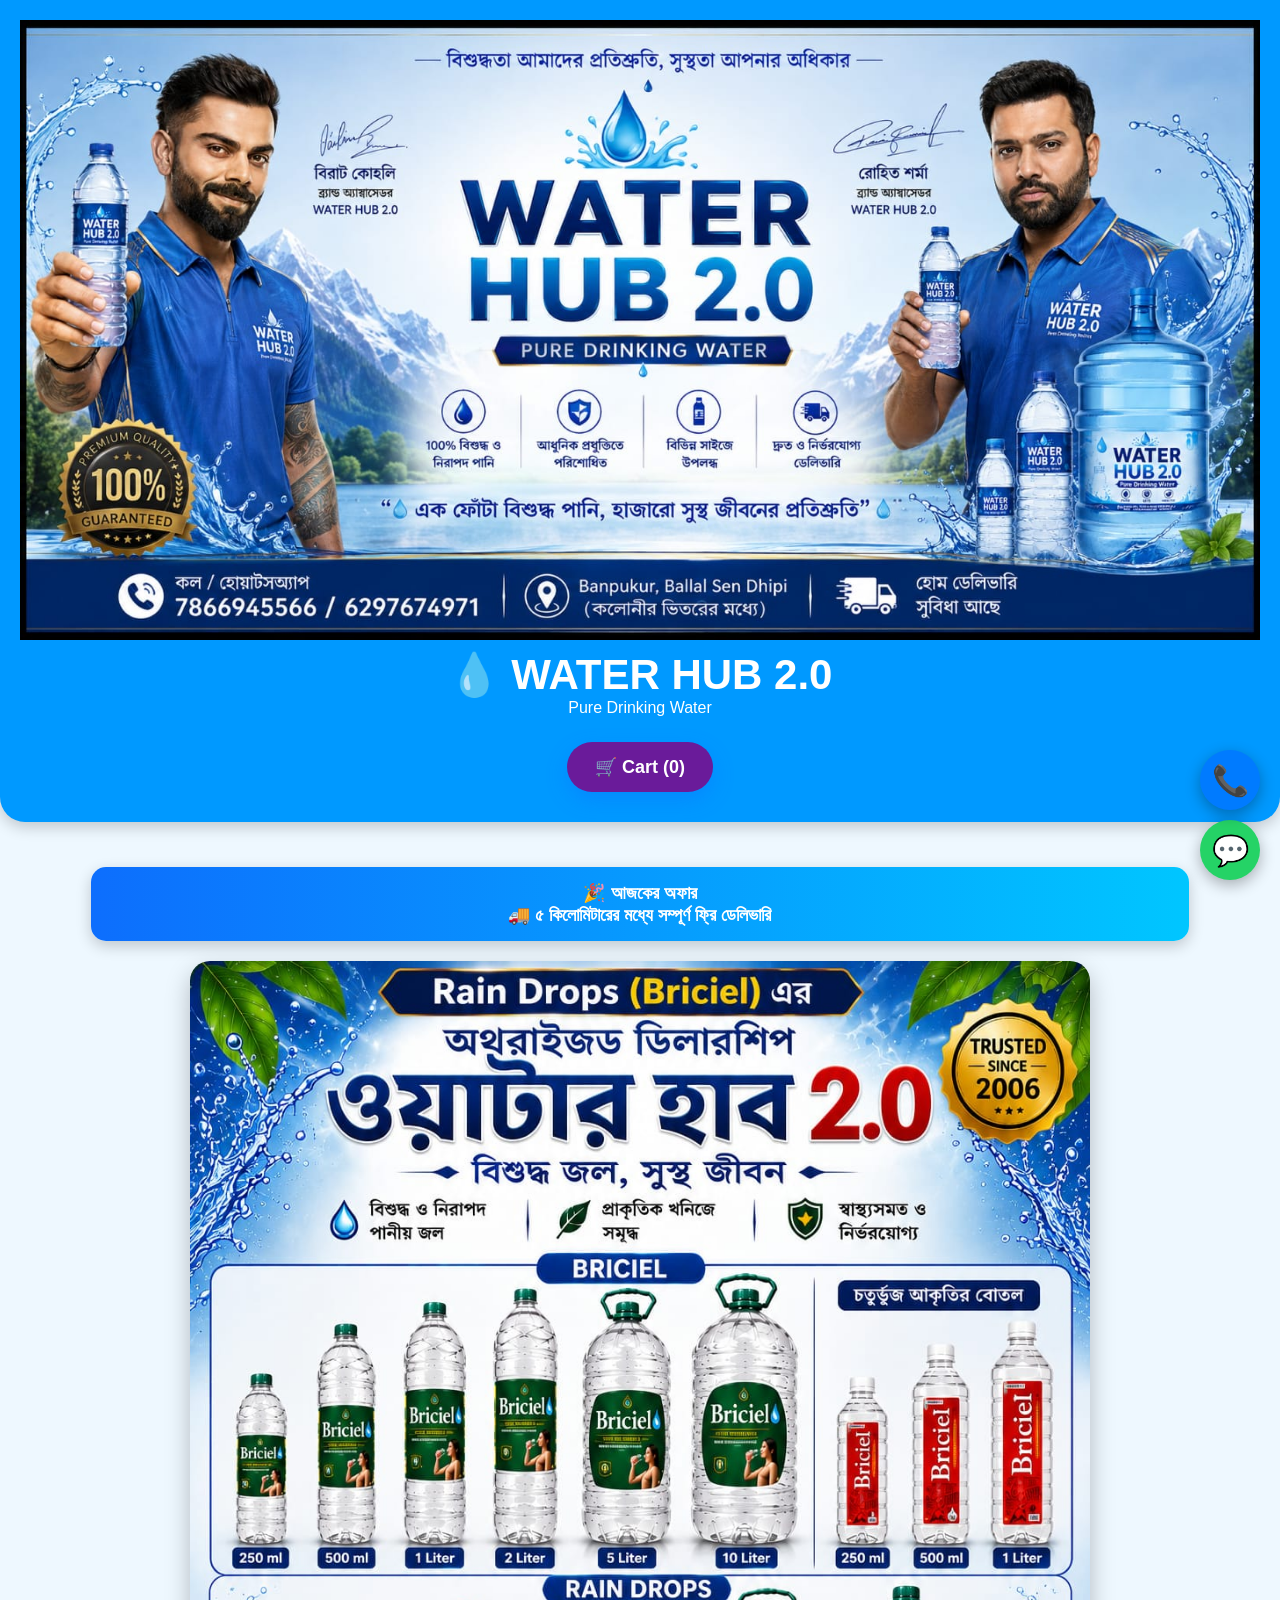
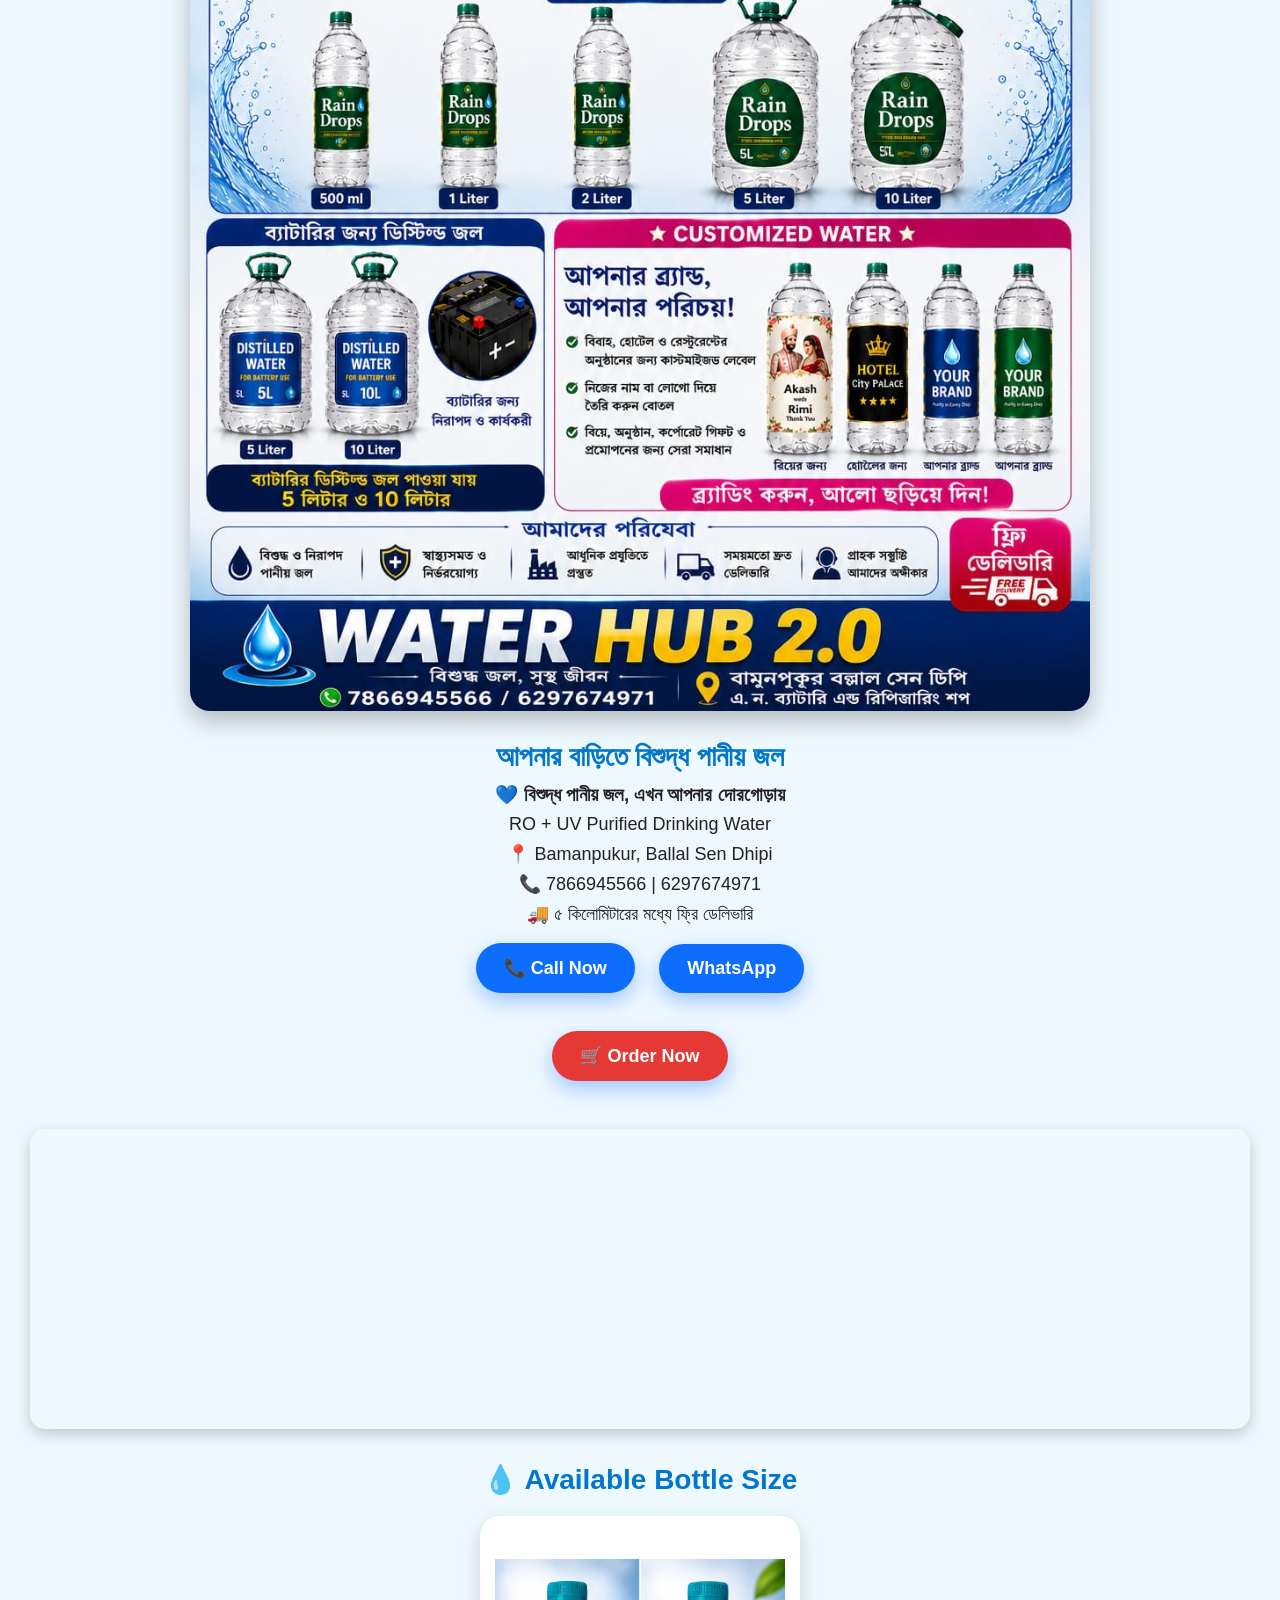
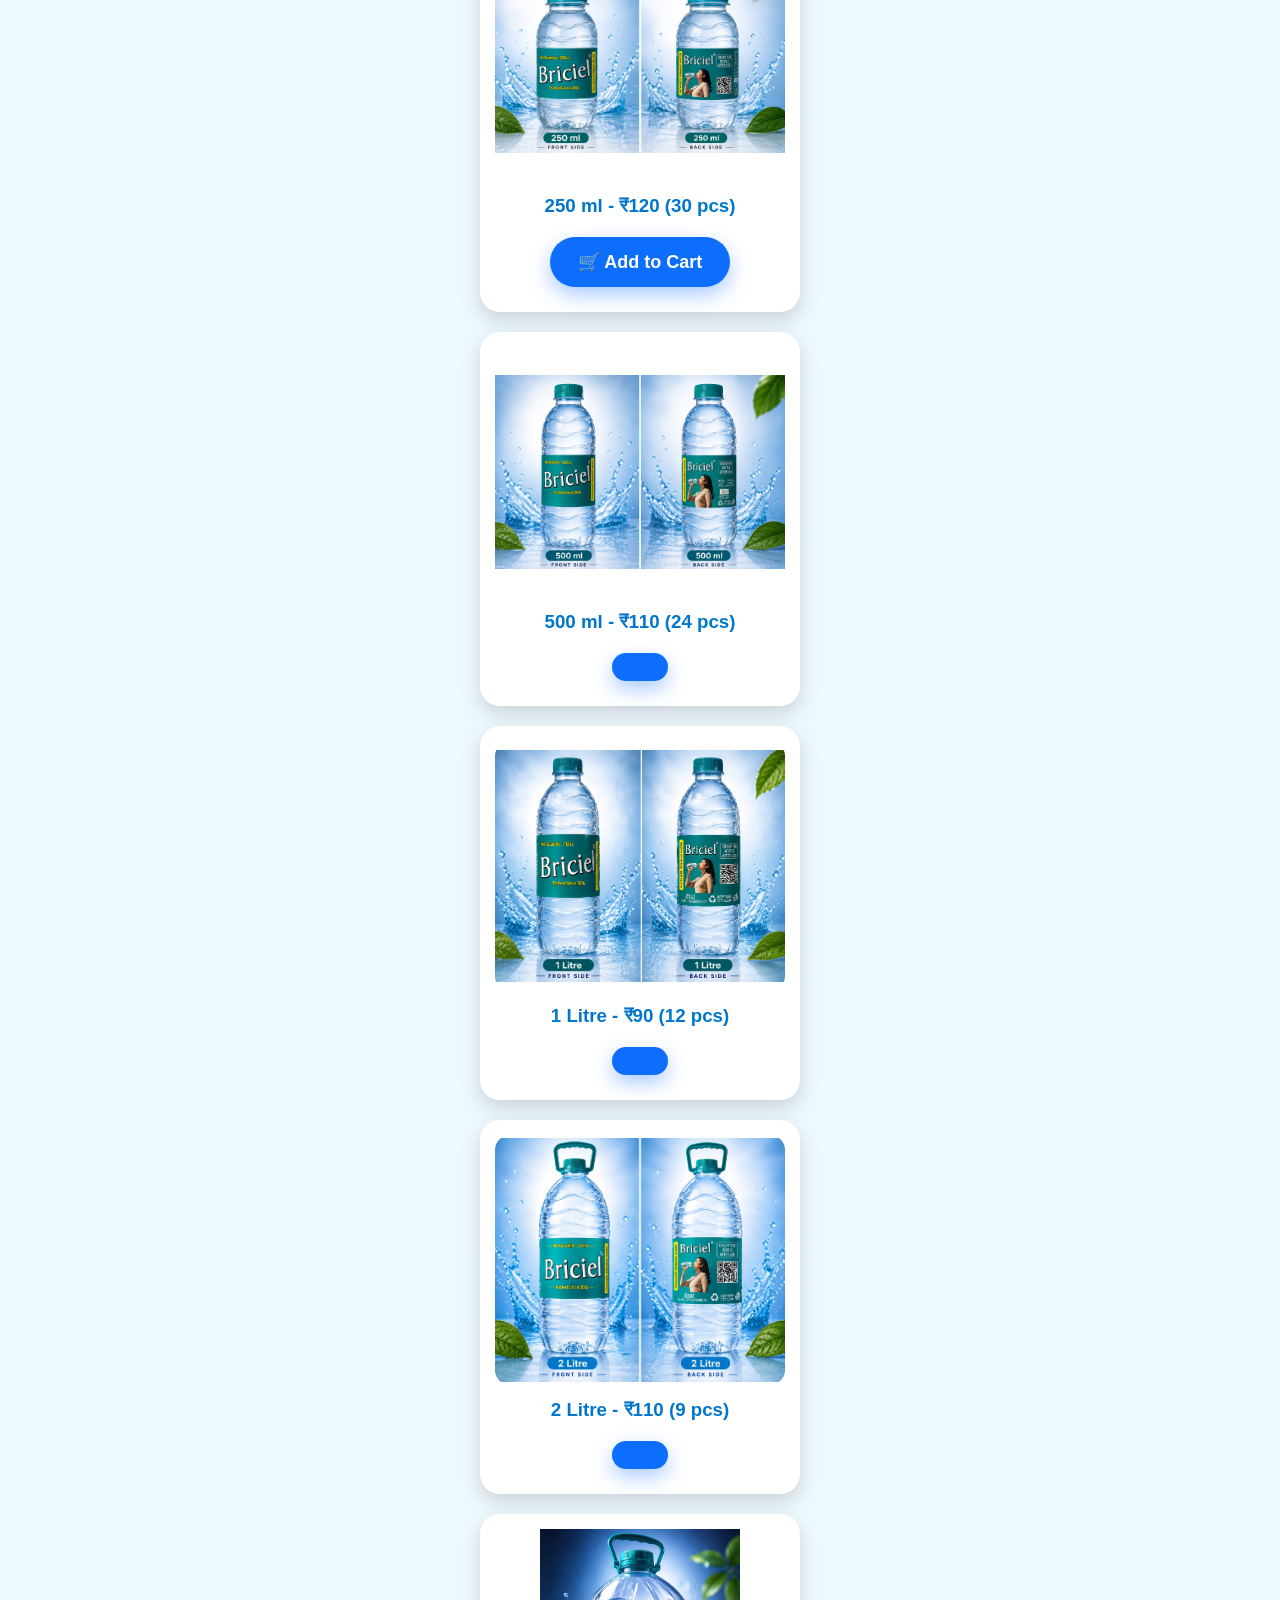
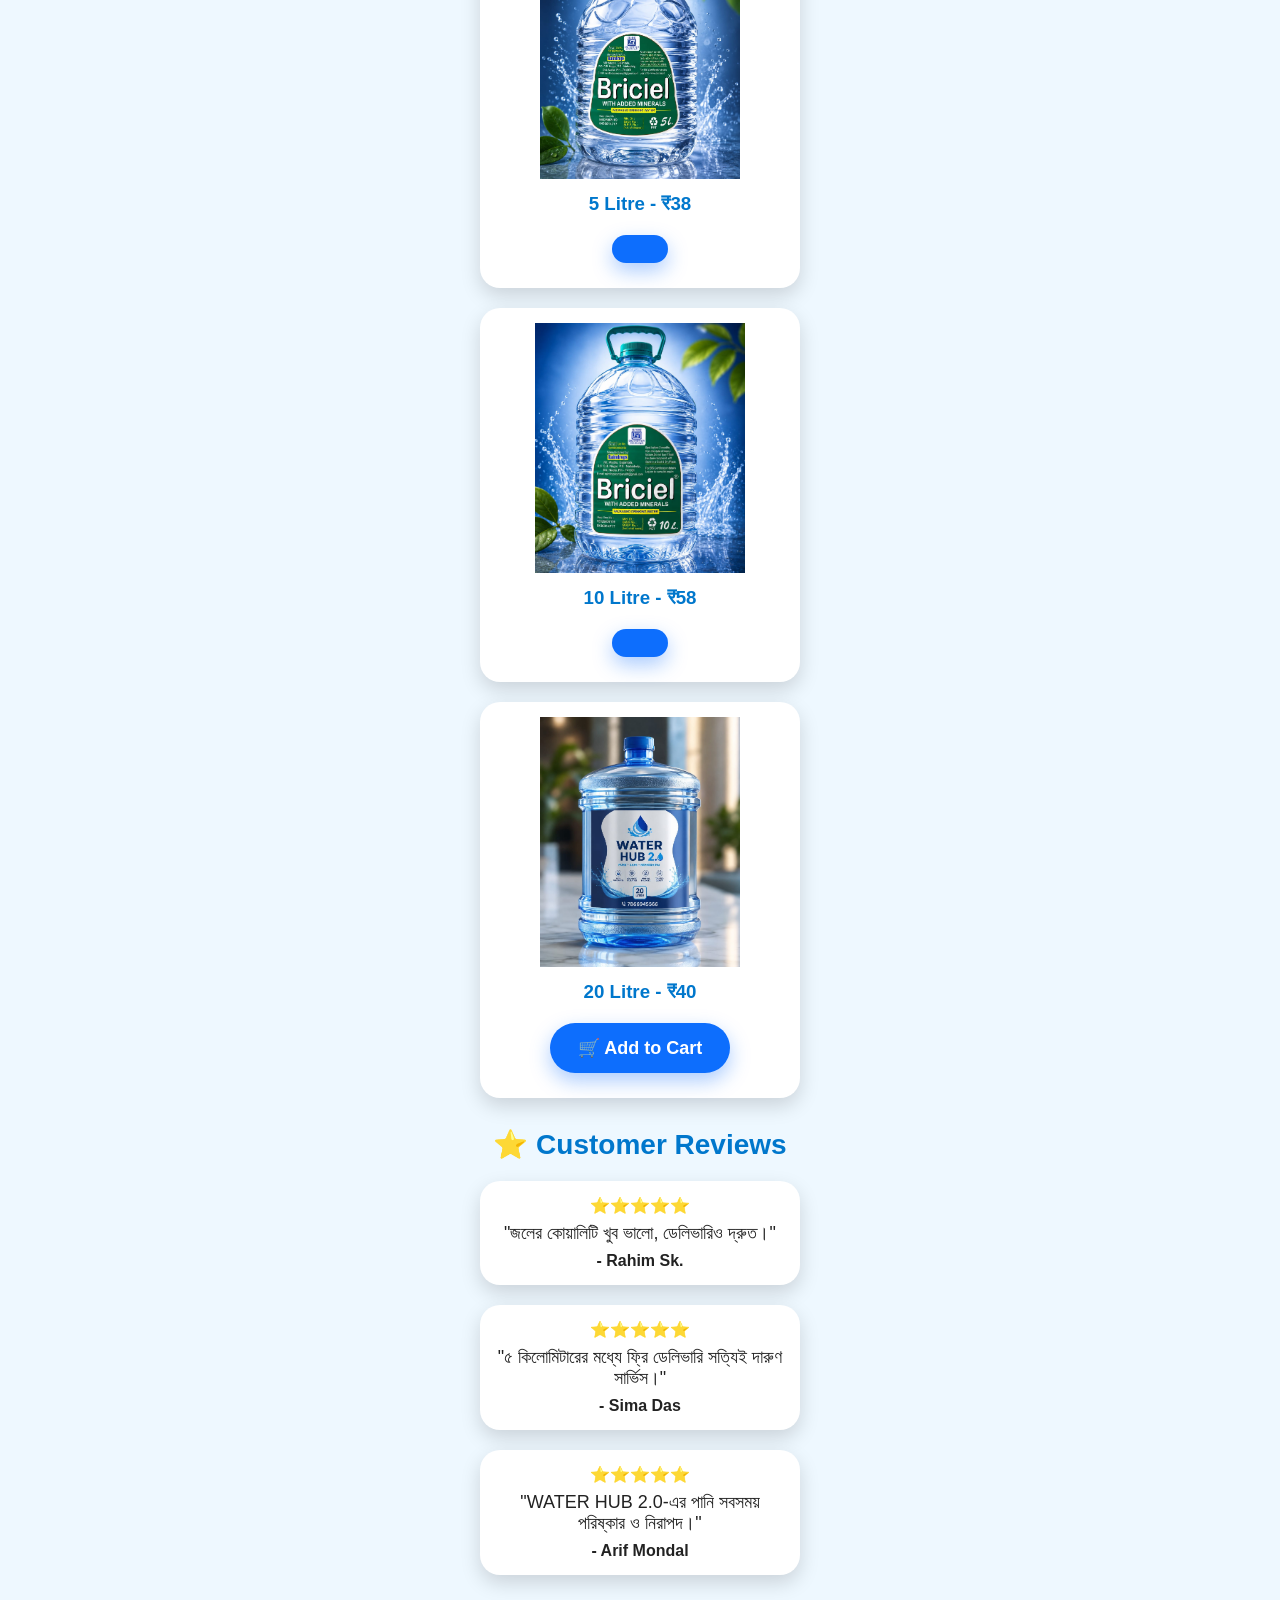
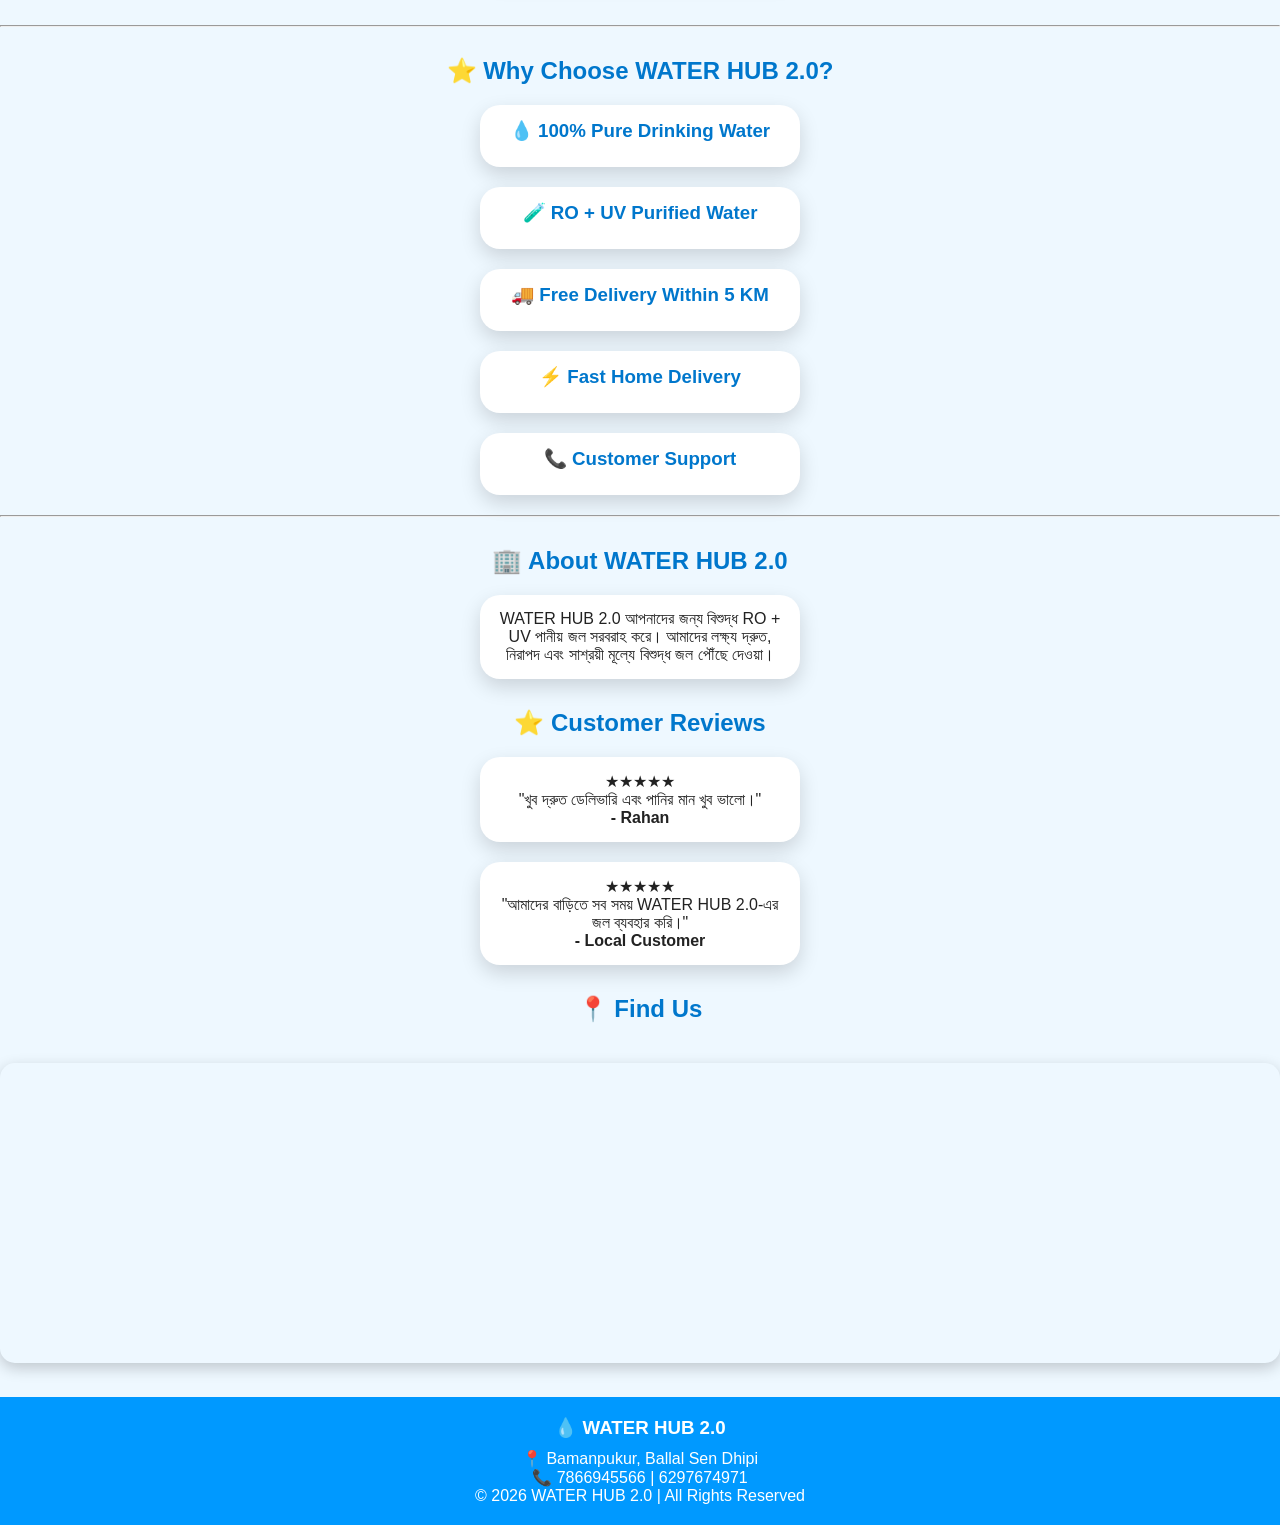
==== index.html @ 4a6e57c2 "Update index.html" ====
<!DOCTYPE html>
<html lang="bn">
<head>
<meta charset="UTF-8">
<meta name="viewport" content="width=device-width, initial-scale=1.0">
<title>WATER HUB 2.0</title>
<link rel="stylesheet" href="style.css">
<script src="script.js" defer></script>
<style>
body{
margin:0;
font-family:Arial,sans-serif;
background:#eef8ff;
text-align:center;
}
header{
background:#0099ff;
color:white;
padding:20px;
}
header h1{
    margin:0;
    font-size:42px;
}

.hero{
    padding:30px;
}

.hero-banner{
    width:100%;
    max-width:900px;
    border-radius:20px;
    margin:20px auto;
    display:block;
    box-shadow:0 10px 25px rgba(0,0,0,.25);
}

.btn{
    display:inline-block;
    padding:14px 28px;
    margin:10px;
    background:#0d6efd;
    color:white;
    text-decoration:none;
    border-radius:50px;
    font-size:18px;
    font-weight:bold;
    box-shadow:0 8px 20px rgba(13,110,253,.35);
    transition:.3s;
}

.btn:hover{
    background:#0b5ed7;
    transform:scale(1.05);
}
.card{
    background:#fff;
    width:320px;
    max-width:90%;
    margin:20px auto;
    padding:15px;
    border-radius:20px;
    box-shadow:0 8px 20px rgba(0,0,0,.15);
}
    .card img{
    width:100%;
    height:250px;
    object-fit:contain;
    border-radius:15px;
    background:#fff;
}
  .offer-box{
    background:linear-gradient(90deg,#0d6efd,#00c6ff);
    color:white;
    margin:15px auto;
    padding:15px;
    border-radius:15px;
    width:90%;
    font-size:18px;
    font-weight:bold;
    box-shadow:0 5px 15px rgba(0,0,0,.2);
}
</style>
</head>

<body>

<header>
<img src="waterhub-banner.jpg" alt="WATER HUB 2.0 Banner" style="width:100%; height:auto; display:block;">
<h1>💧 WATER HUB 2.0</h1>
<p>Pure Drinking Water</p>
<div style="margin-top:15px;">
<a class="btn"
href="cart.html"
style="background:#6a1b9a;">
🛒 Cart (<span id="cart-count">0</span>)
</a>
</div>    
</header>

<div class="hero">

<div class="offer-box">
🎉 <b>আজকের অফার</b><br>
🚚 ৫ কিলোমিটারের মধ্যে সম্পূর্ণ ফ্রি ডেলিভারি
</div>

<img src="IMG-20260804-WA0002.jpg" alt="WATER HUB 2.0 Banner" class="hero-banner">

<h2>আপনার বাড়িতে বিশুদ্ধ পানীয় জল</h2>
<h3>💙 বিশুদ্ধ পানীয় জল, এখন আপনার দোরগোড়ায়</h3>

<p>RO + UV Purified Drinking Water</p>

<p>📍 Bamanpukur, Ballal Sen Dhipi</p>

<p>📞 7866945566 | 6297674971</p>

<p>🚚 ৫ কিলোমিটারের মধ্যে ফ্রি ডেলিভারি</p>

<a class="btn" href="tel:7866945566">📞 Call Now</a>

<a class="btn" href="https://wa.me/917866945566">WhatsApp</a>
<br><br>



<a href="order.html"
class="btn"
style="background:#e53935;">
🛒 Order Now
</a>

<br><br>

<iframe
src="https://www.google.com/maps?q=Banpukur%20Ballal%20Sen%20Dhipi&output=embed"
width="100%"
height="300"
style="border:0;border-radius:15px;"
allowfullscreen=""
loading="lazy">
</iframe>
<h2>💧 Available Bottle Size</h2>
<div class="card">
<img src="250ml.png" style="width:100%;border-radius:15px;">
<h3>250 ml - ₹120 (30 pcs)</h3>
<button class="cart-btn" onclick="addToCart('250 ml Water',120)">
🛒 Add to Cart
</button>
</div>

<div class="card">
<img src="500ml.png" style="width:100%;border-radius:15px;">
<h3>500 ml - ₹110 (24 pcs)</h3>
<button class="cart-btn" onclick="addToCart('500 ml Water',110)"
🛒 Add to Cart
</button>  
</div>

<div class="card">
<img src="1l.png" style="width:100%;border-radius:15px;">
<h3>1 Litre - ₹90 (12 pcs)</h3>
<button class="cart-btn" onclick="addToCart('1 Litre Water',90)"
🛒 Add to Cart
</button>
</div>

<div class="card">
<img src="2l.png" style="width:100%;border-radius:15px;">
<h3>2 Litre - ₹110 (9 pcs)</h3>
<button class="cart-btn" onclick="addToCart('2 Litre Water',110)"
🛒 Add to Cart
</button>
</div>

<div class="card">
<img src="5l.png" style="width:100%;border-radius:15px;">
<h3>5 Litre - ₹38</h3>
<button class="cart-btn" onclick="addToCart('5 Litre Water',38)"
🛒 Add to Cart
</button>
</div>

<div class="card">
<img src="10l.png" style="width:100%;border-radius:15px;">
<h3>10 Litre - ₹58</h3>
<button class="cart-btn" onclick="addToCart('10 Litre Water',58)"
🛒 Add to Cart
</button> 
</div>

<div class="card">
<img src="20l.png" style="width:100%;border-radius:15px;">
<h3>20 Litre - ₹40</h3>
<button class="cart-btn" onclick="addToCart('20 l Water',40)">
🛒 Add to Cart
</button>
</div>
<h2 style="color:#0077cc;">⭐ Customer Reviews</h2>

<div class="card">
⭐⭐⭐⭐⭐
<p>"জলের কোয়ালিটি খুব ভালো, ডেলিভারিও দ্রুত।"</p>
<b>- Rahim Sk.</b>
</div>

<div class="card">
⭐⭐⭐⭐⭐
<p>"৫ কিলোমিটারের মধ্যে ফ্রি ডেলিভারি সত্যিই দারুণ সার্ভিস।"</p>
<b>- Sima Das</b>
</div>

<div class="card">
⭐⭐⭐⭐⭐
<p>"WATER HUB 2.0-এর পানি সবসময় পরিষ্কার ও নিরাপদ।"</p>
<b>- Arif Mondal</b>
</div>
</div>
<hr>

<h2>⭐ Why Choose WATER HUB 2.0?</h2>

<div class="card">
<h3>💧 100% Pure Drinking Water</h3>
</div>

<div class="card">
<h3>🧪 RO + UV Purified Water</h3>
</div>

<div class="card">
<h3>🚚 Free Delivery Within 5 KM</h3>
</div>

<div class="card">
<h3>⚡ Fast Home Delivery</h3>
</div>

<div class="card">
<h3>📞 Customer Support</h3>
</div>
  <hr>

<h2>🏢 About WATER HUB 2.0</h2>

<div class="card">
<p>
WATER HUB 2.0 আপনাদের জন্য বিশুদ্ধ RO + UV পানীয় জল সরবরাহ করে।
আমাদের লক্ষ্য দ্রুত, নিরাপদ এবং সাশ্রয়ী মূল্যে বিশুদ্ধ জল পৌঁছে দেওয়া।
</p>
</div>

<h2>⭐ Customer Reviews</h2>

<div class="card">
★★★★★
<p>"খুব দ্রুত ডেলিভারি এবং পানির মান খুব ভালো।"</p>
<b>- Rahan</b>
</div>

<div class="card">
★★★★★
<p>"আমাদের বাড়িতে সব সময় WATER HUB 2.0-এর জল ব্যবহার করি।"</p>
<b>- Local Customer</b>
</div>
<h2 style="color:#0077cc;">📍 Find Us</h2>

<iframe
src="https://www.google.com/maps?q=Bamanpukur,Ballal%20Sen%20Dhipi,Nadia&output=embed"
width="100%"
height="300"
style="border:0;border-radius:15px;">
</iframe>
<footer style="background:#0099ff;color:white;padding:20px;margin-top:30px;">
<h3>💧 WATER HUB 2.0</h3>
<p>📍 Bamanpukur, Ballal Sen Dhipi</p>
<p>📞 7866945566 | 6297674971</p>
<p>© 2026 WATER HUB 2.0 | All Rights Reserved</p>
</footer>
  <!-- Floating WhatsApp -->
<a href="https://wa.me/917866945566" class="whatsapp-float" target="_blank">
💬
</a>

<!-- Floating Call -->
<a href="tel:7866945566" class="call-float">
📞
</a>
</body>
</html>
---- style.css ----
*{
margin:0;
padding:0;
box-sizing:border-box;
font-family:Arial,sans-serif;
}

body{
background:#eef8ff;
color:#222;
}

header{
background:linear-gradient(135deg,#0099ff,#00c6ff);
color:white;
text-align:center;
padding:30px 20px;
border-radius:0 0 25px 25px;
box-shadow:0 5px 15px rgba(0,0,0,.2);
}

header img{
width:120px;
margin-bottom:10px;
}

header h1{
font-size:40px;
margin-bottom:8px;
}

.hero{
padding:25px;
text-align:center;
}

.hero h2{
font-size:28px;
color:#0077cc;
margin-bottom:10px;
}

.hero p{
font-size:18px;
margin:8px 0;
}

.btn{
display:inline-block;
padding:14px 30px;
margin:10px;
background:#00aa55;
color:white;
text-decoration:none;
border-radius:12px;
font-size:18px;
font-weight:bold;
transition:.3s;
}

.btn:hover{
background:#008844;
transform:scale(1.05);
}

.card{
background:white;
max-width:420px;
margin:20px auto;
padding:20px;
border-radius:18px;
box-shadow:0 8px 20px rgba(0,0,0,.15);
transition:.3s;
}

.card:hover{
transform:translateY(-5px);
}

.card img{
width:100%;
border-radius:15px;
margin-bottom:10px;
}

.card h3{
color:#0077cc;
margin-bottom:10px;
}

h2{
text-align:center;
margin:30px 0 20px;
color:#0077cc;
}

footer{
background:#0099ff;
color:white;
text-align:center;
padding:25px;
margin-top:40px;
}

footer h3{
margin-bottom:10px;
}

iframe{
border-radius:15px;
margin-top:20px;
box-shadow:0 5px 15px rgba(0,0,0,.2);
}
.whatsapp-float{
position:fixed;
bottom:20px;
right:20px;
width:60px;
height:60px;
background:#25D366;
color:#fff;
border-radius:50%;
display:flex;
align-items:center;
justify-content:center;
font-size:30px;
text-decoration:none;
box-shadow:0 5px 15px rgba(0,0,0,.3);
z-index:999;
}

.call-float{
position:fixed;
bottom:90px;
right:20px;
width:60px;
height:60px;
background:#007bff;
color:#fff;
border-radius:50%;
display:flex;
align-items:center;
justify-content:center;
font-size:30px;
text-decoration:none;
box-shadow:0 5px 15px rgba(0,0,0,.3);
z-index:999;
}

.whatsapp-float:hover,
.call-float:hover{
transform:scale(1.1);
transition:.3s;
}
.hero-banner{
width:100%;
max-width:900px;
border-radius:20px;
margin:20px auto;
display:block;
box-shadow:0 8px 20px rgba(0,0,0,.2);
}
.cart-btn{
    display:inline-block;
    padding:14px 28px;
    margin:10px;
    background:#0d6efd;
    color:#fff;
    border:none;
    border-radius:50px;
    font-size:18px;
    font-weight:bold;
    cursor:pointer;
    box-shadow:0 8px 20px rgba(13,110,253,.35);
    transition:.3s;
}

.cart-btn:hover{
    background:#0b5ed7;
    transform:scale(1.05);
}
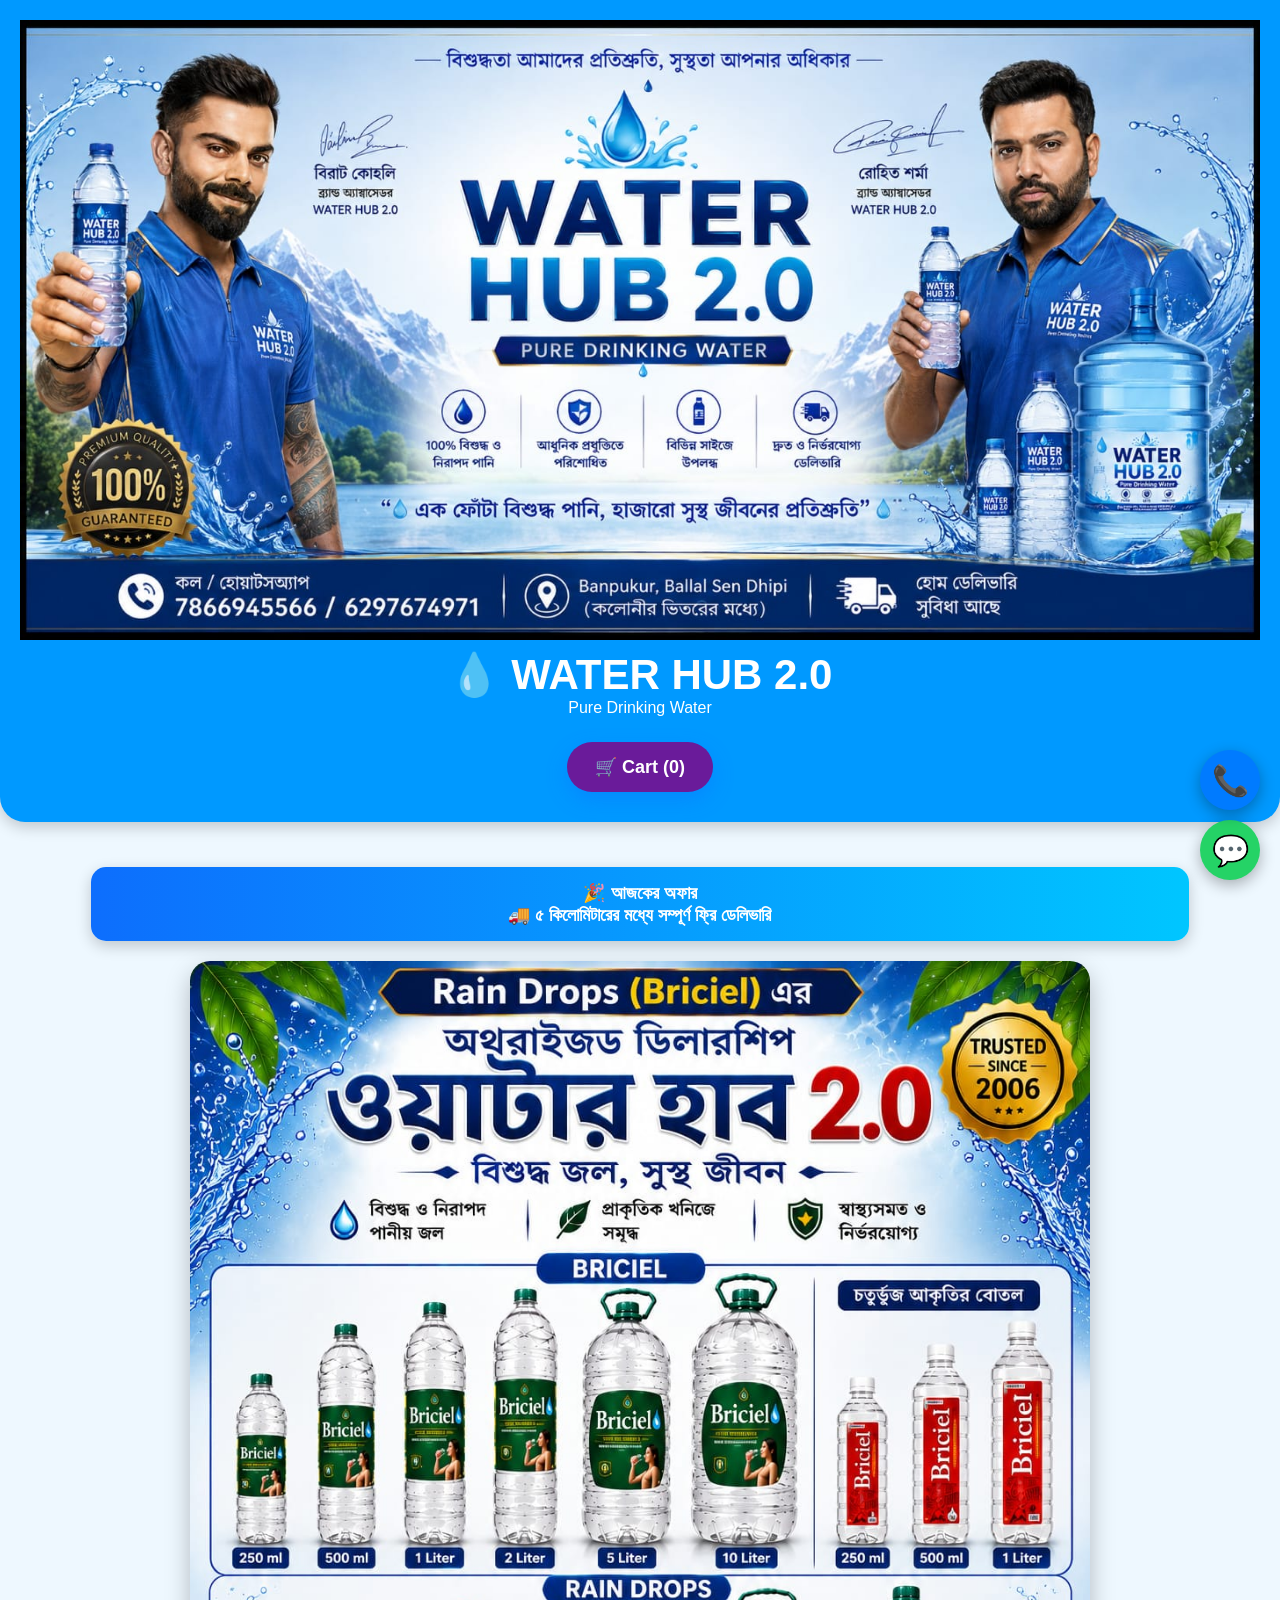
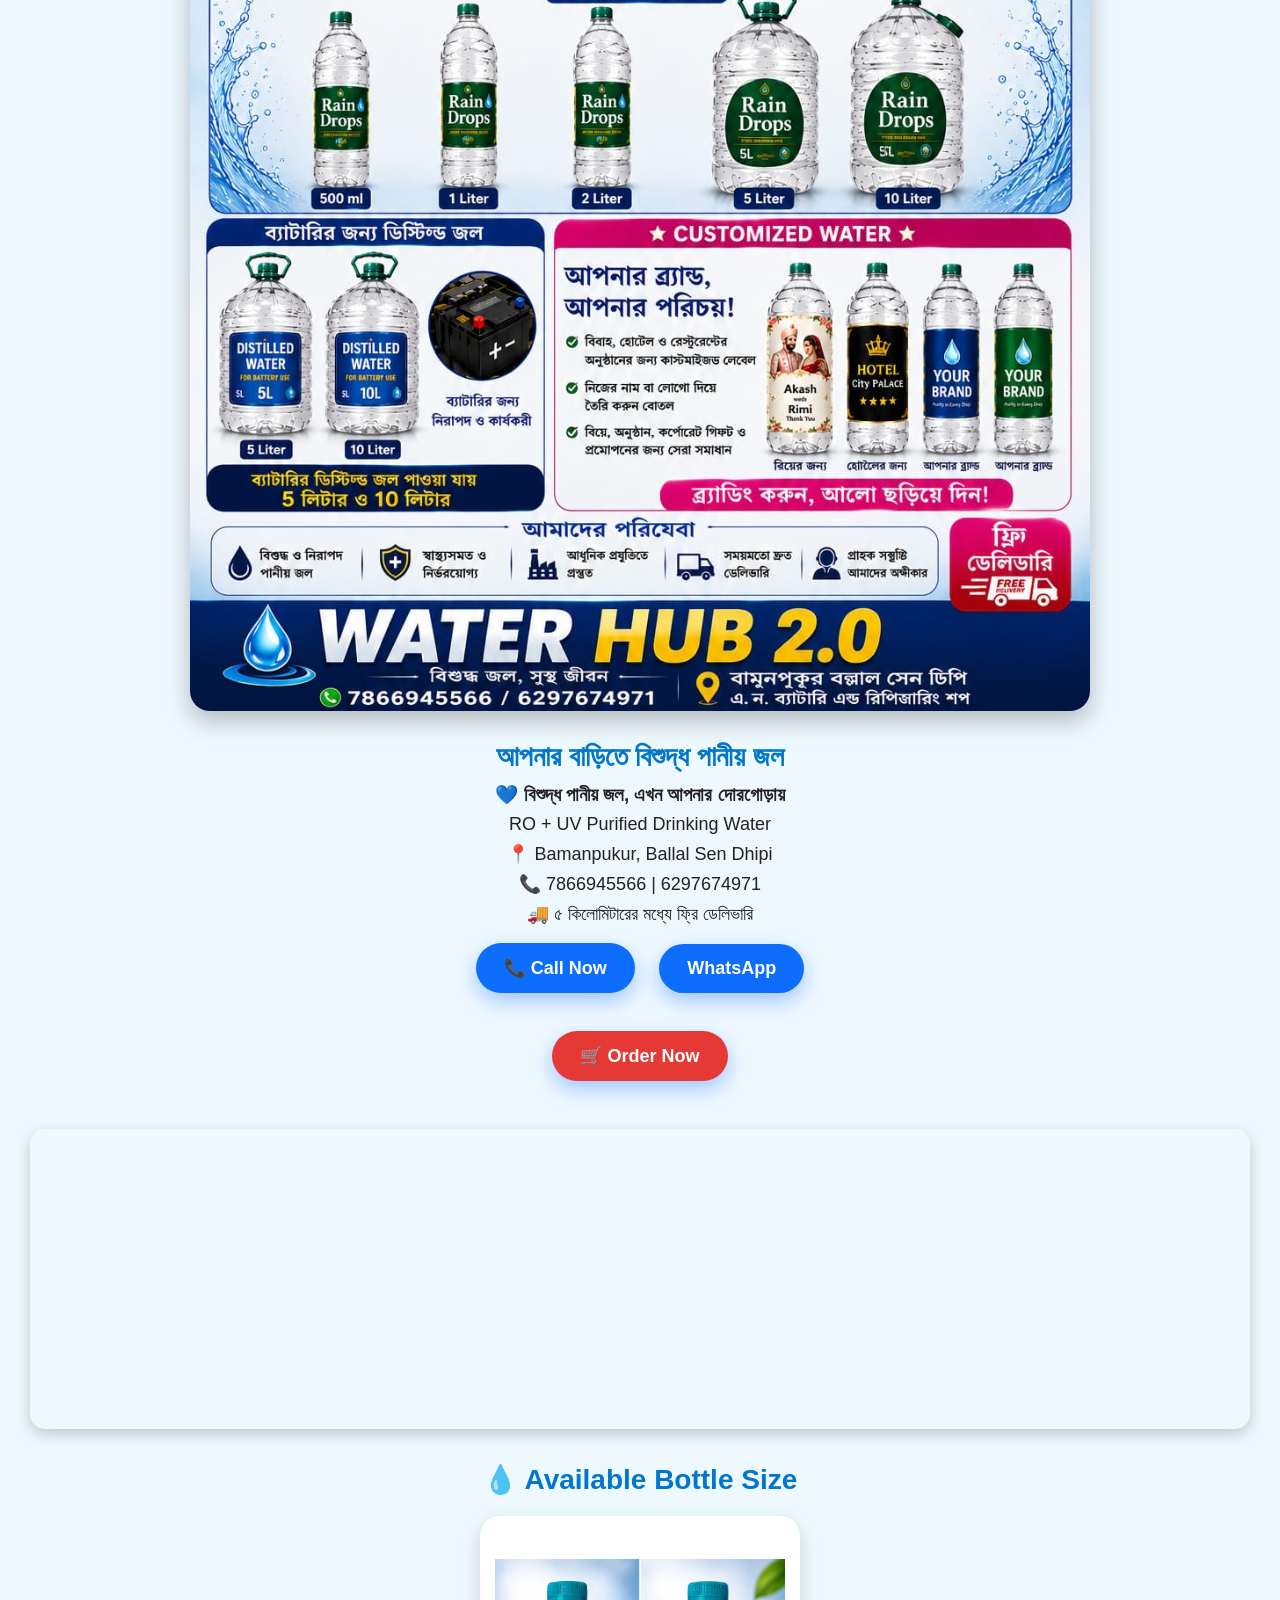
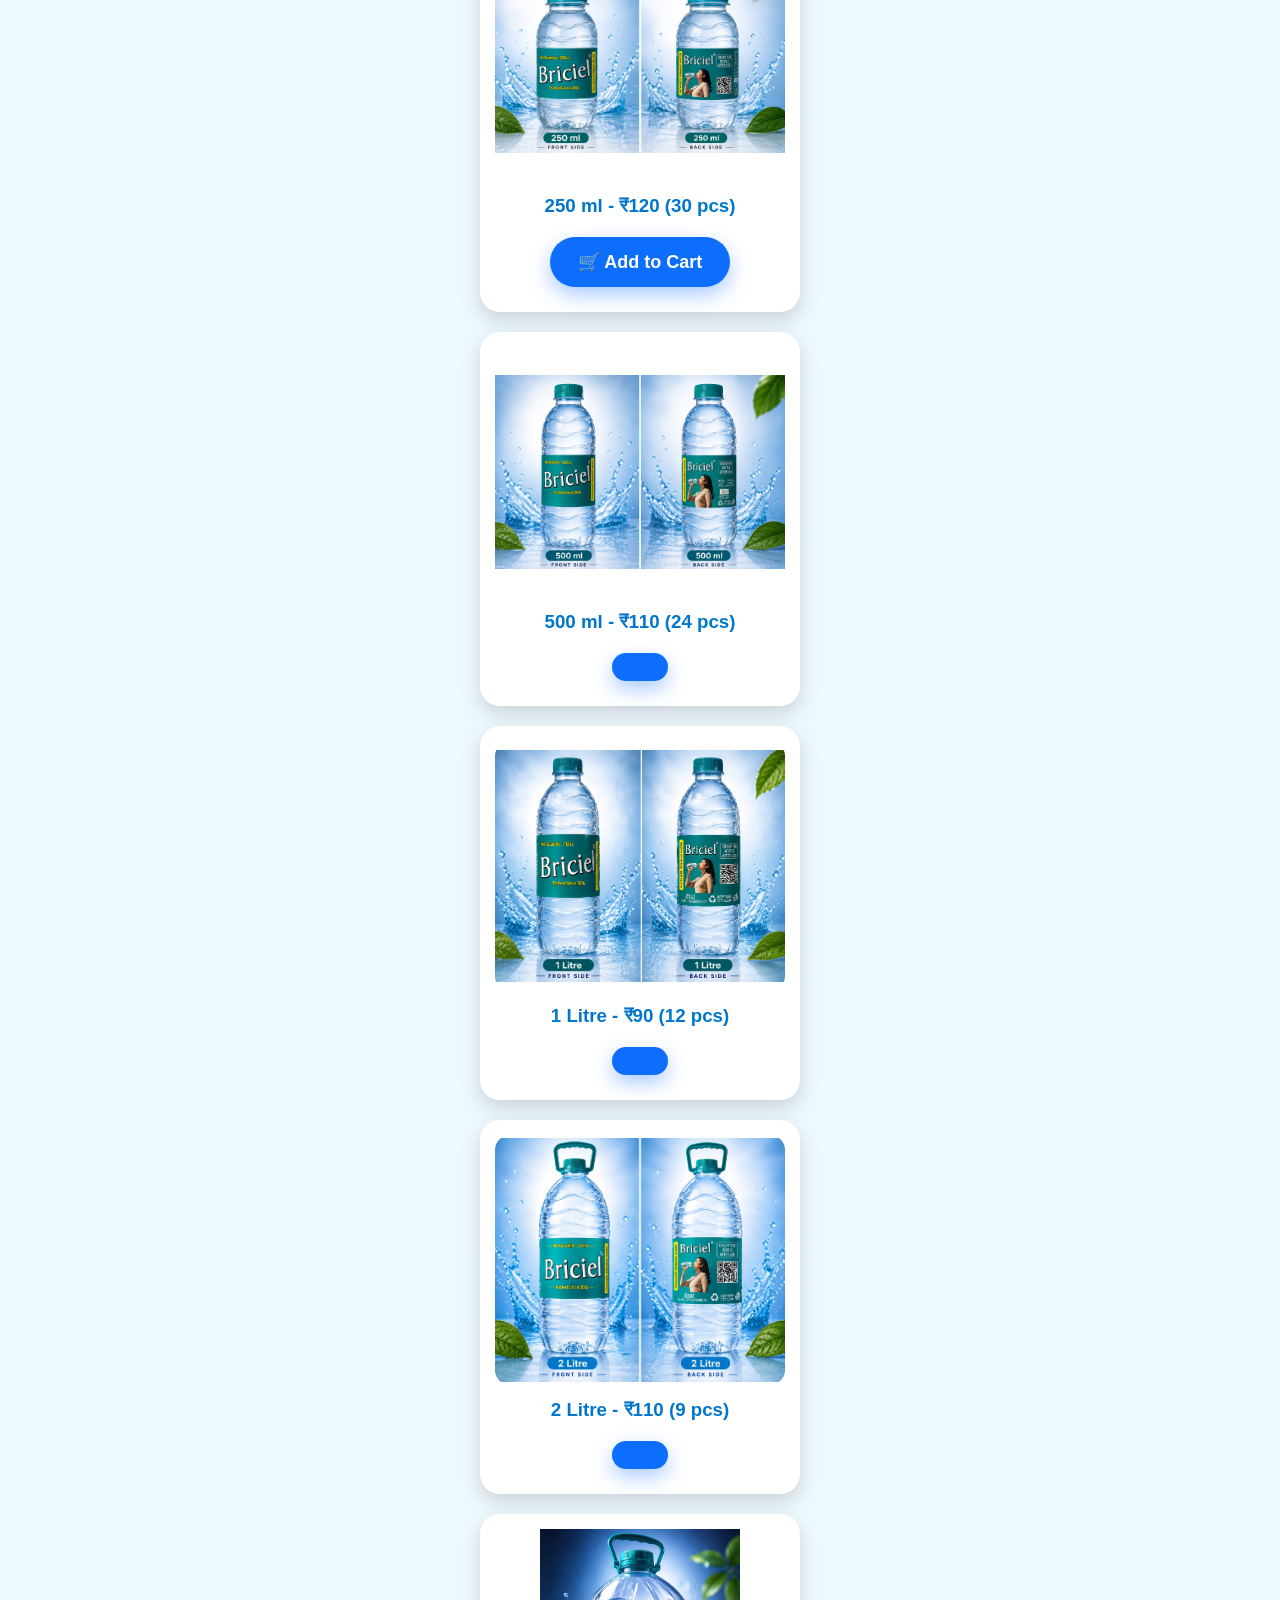
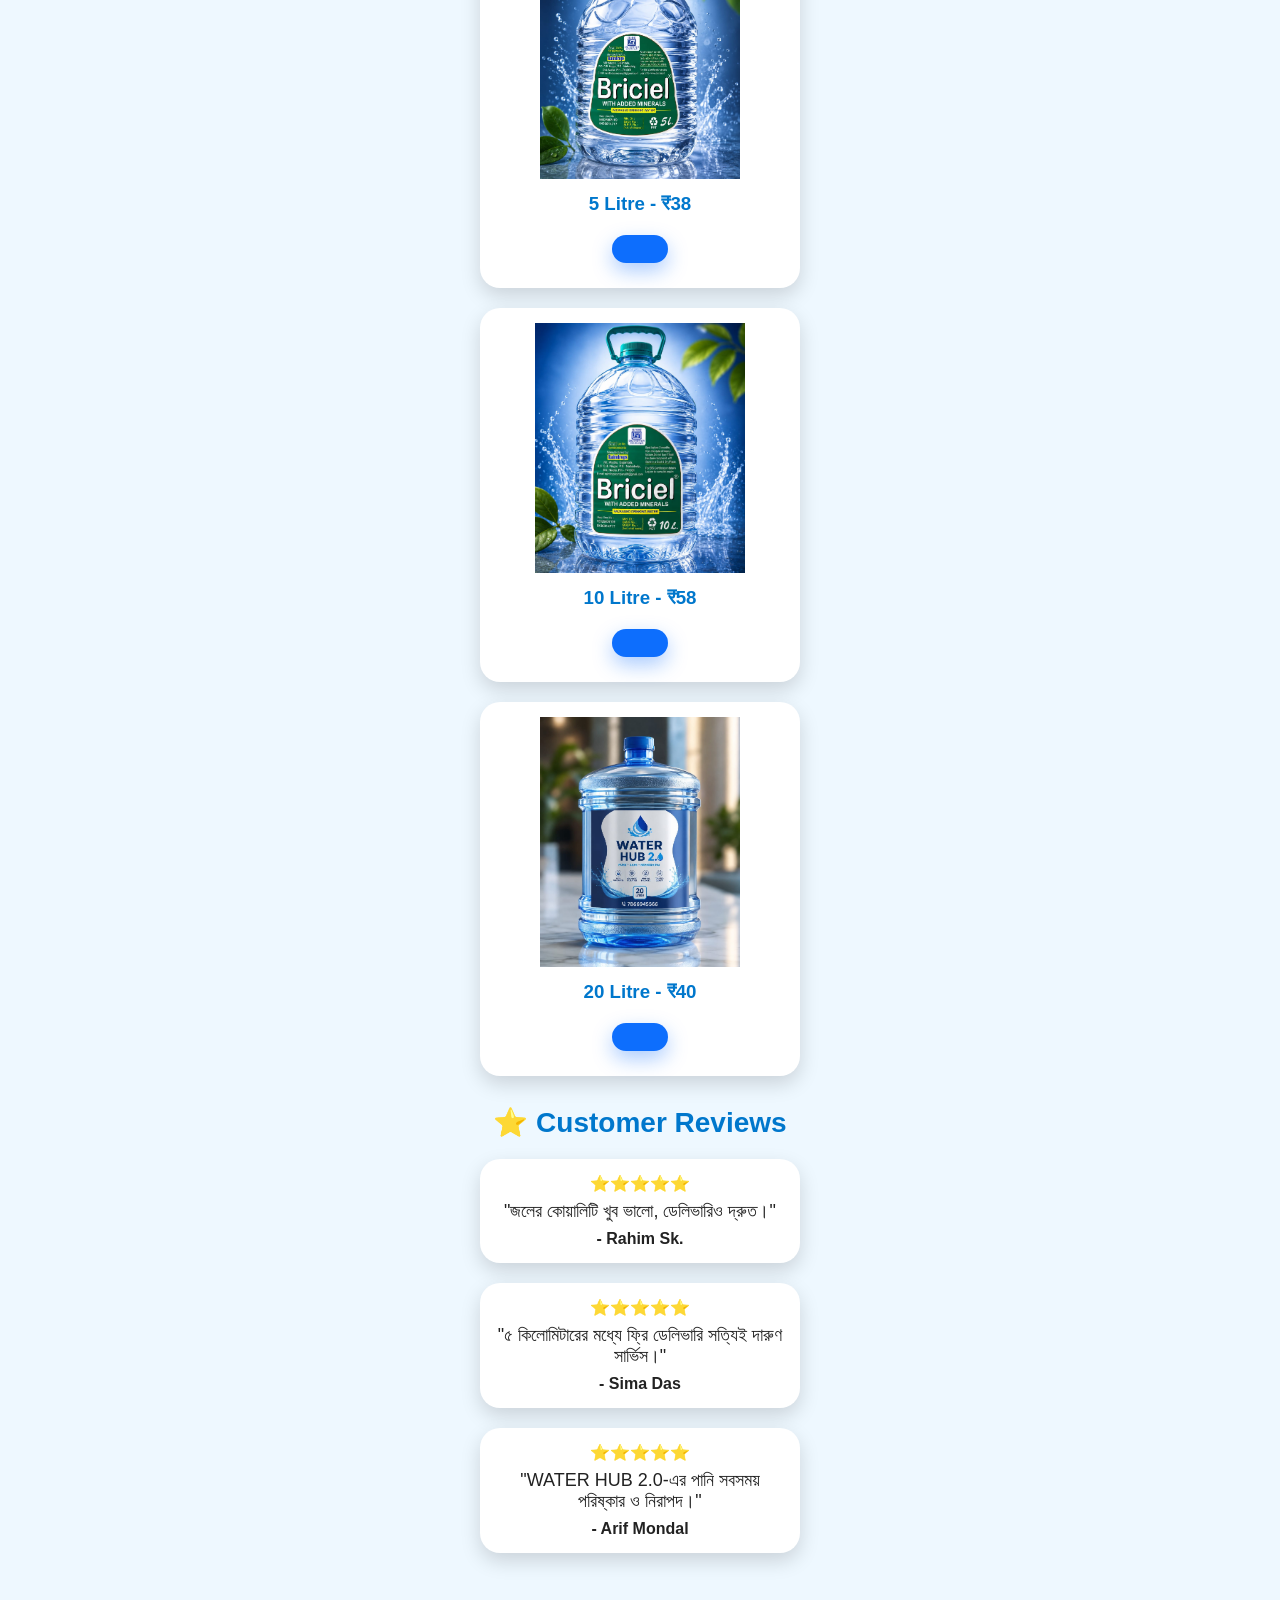
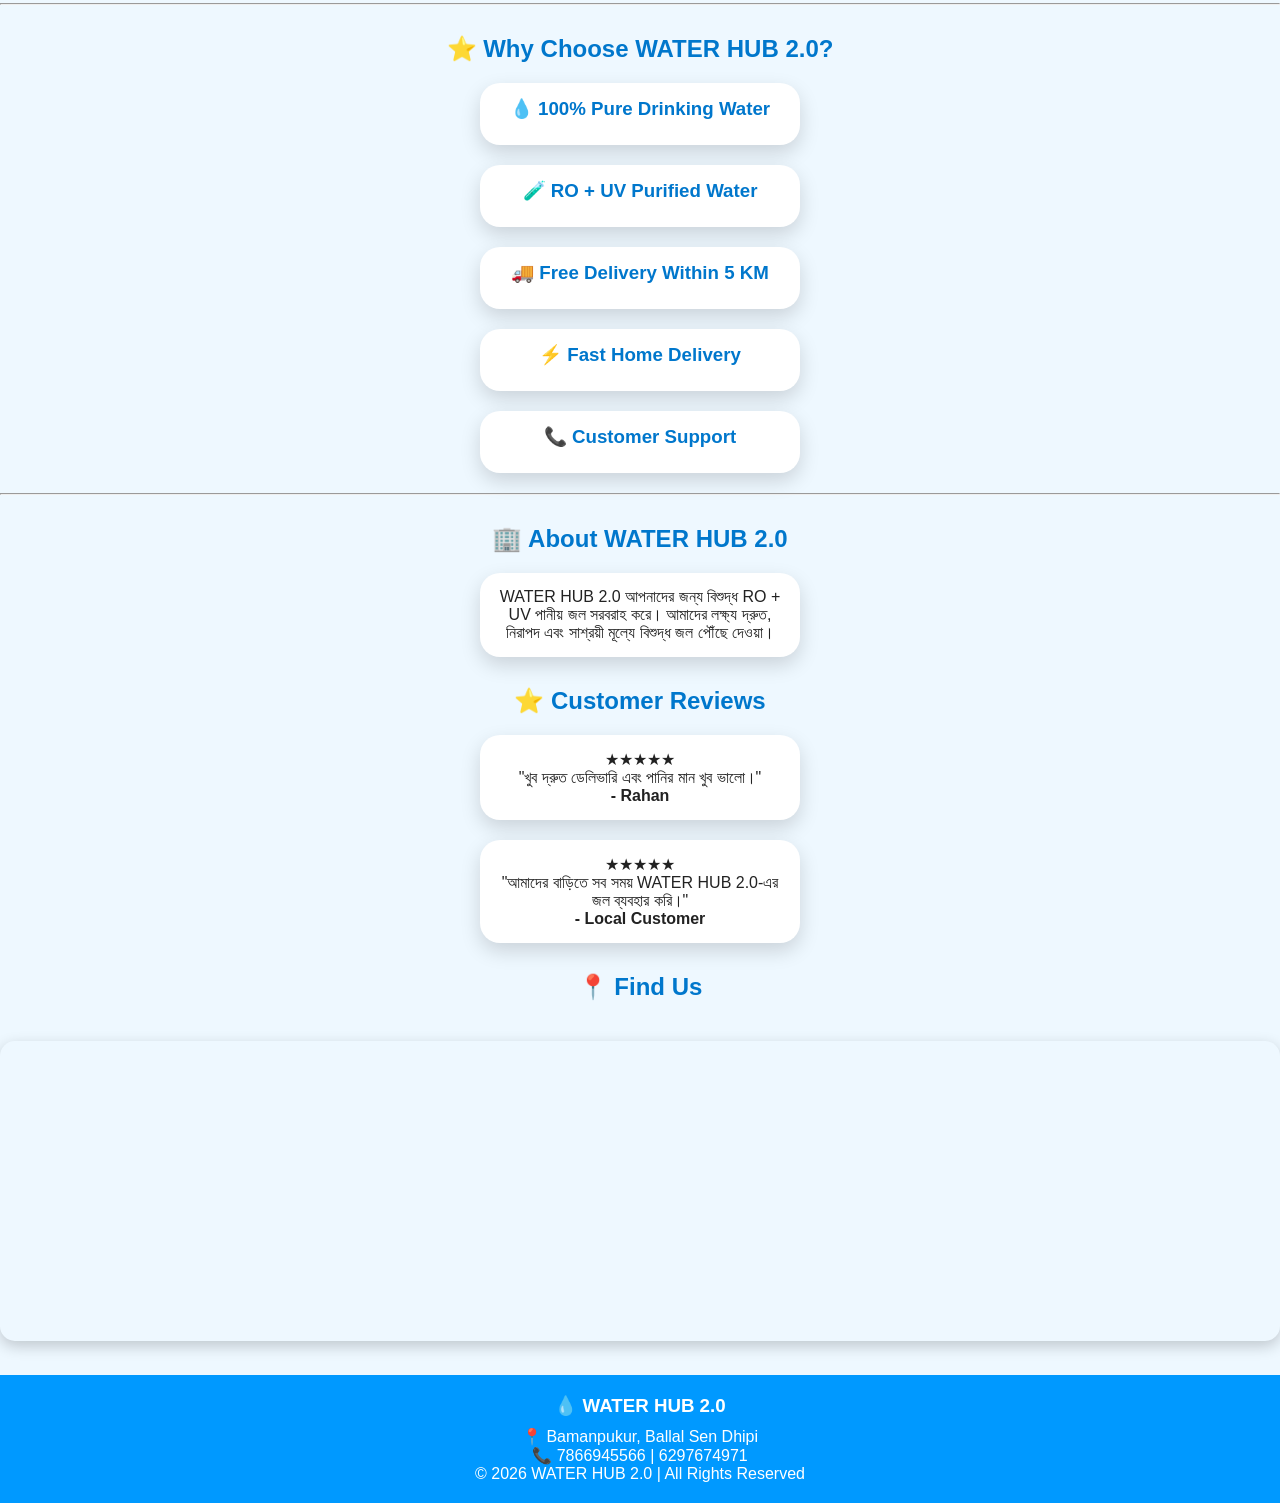
==== commit e5299c23: "Update index.html" ====
--- a/index.html
+++ b/index.html
@@ -194,7 +194,7 @@
 <div class="card">
 <img src="20l.png" style="width:100%;border-radius:15px;">
 <h3>20 Litre - ₹40</h3>
-<button class="cart-btn" onclick="addToCart('20 l Water',40)">
+<button class="cart-btn" onclick="addToCart('20 Litre Water',40)"
 🛒 Add to Cart
 </button>
 </div>
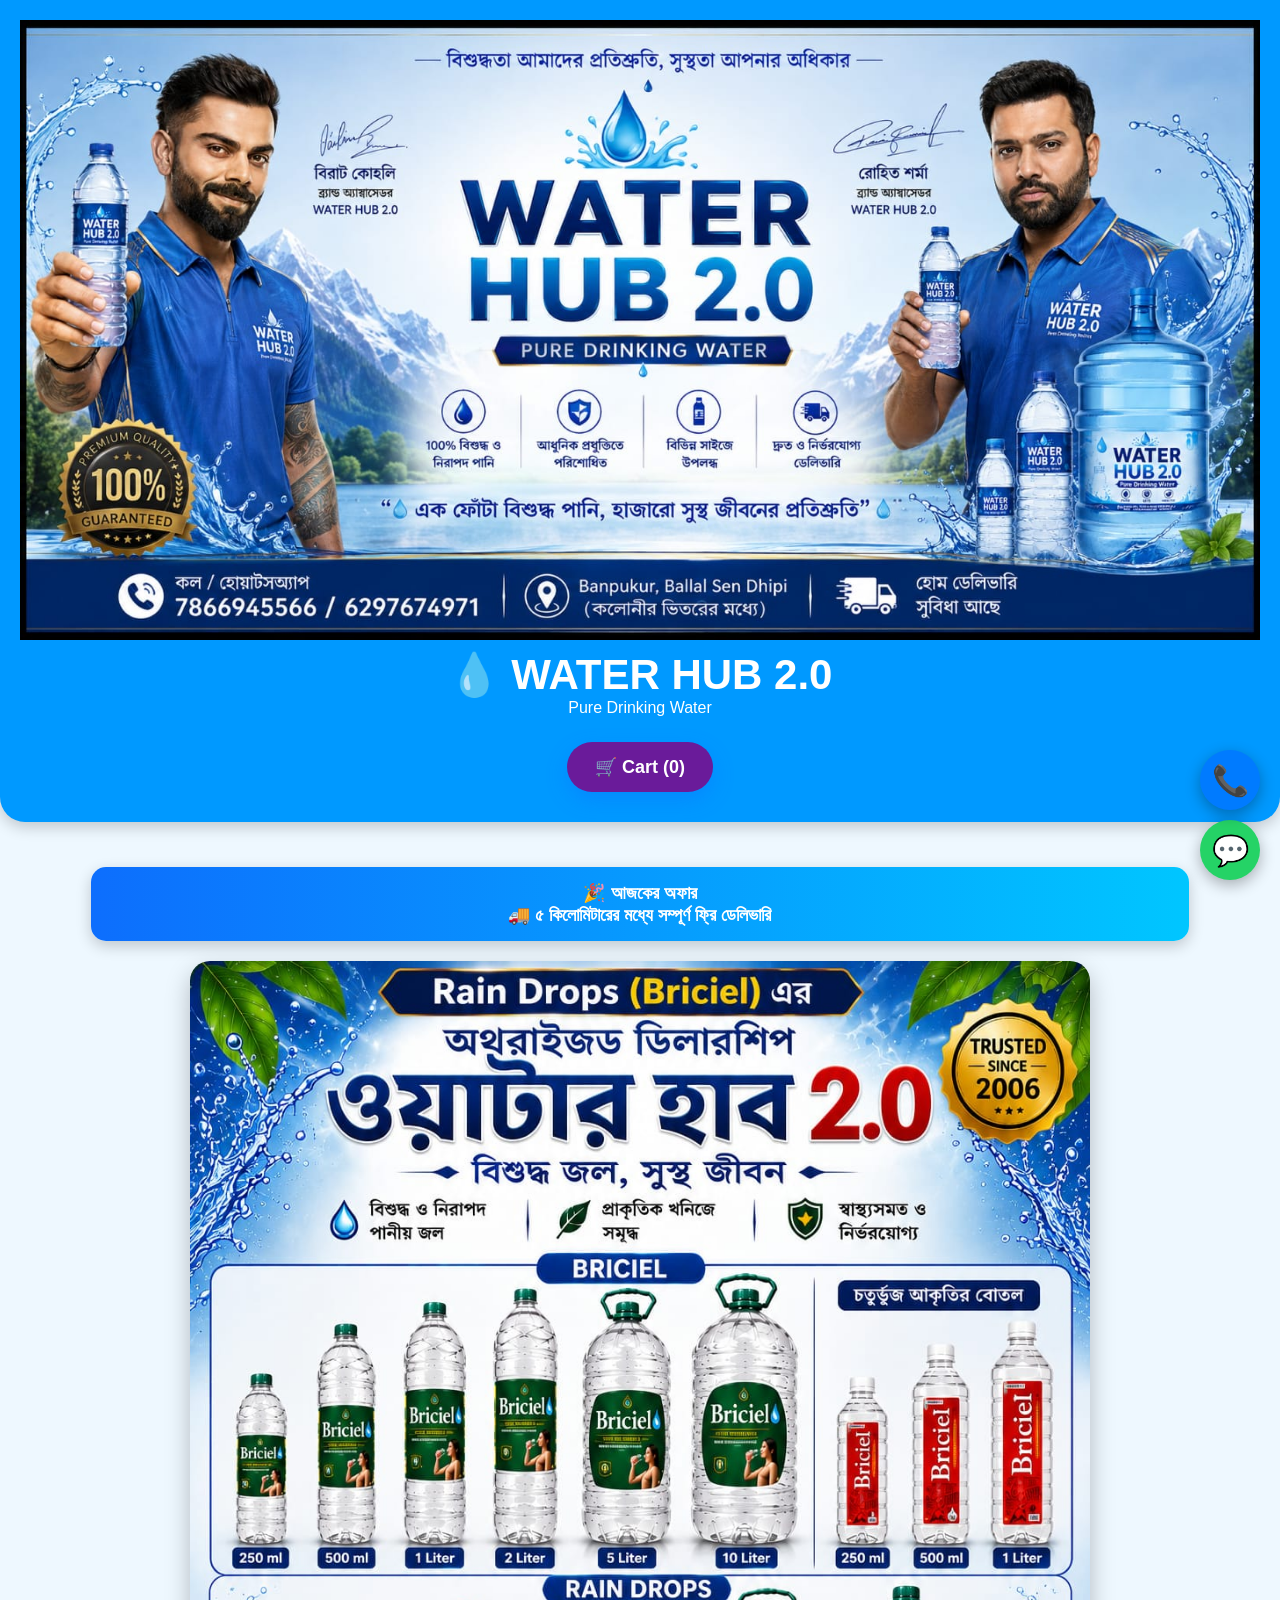
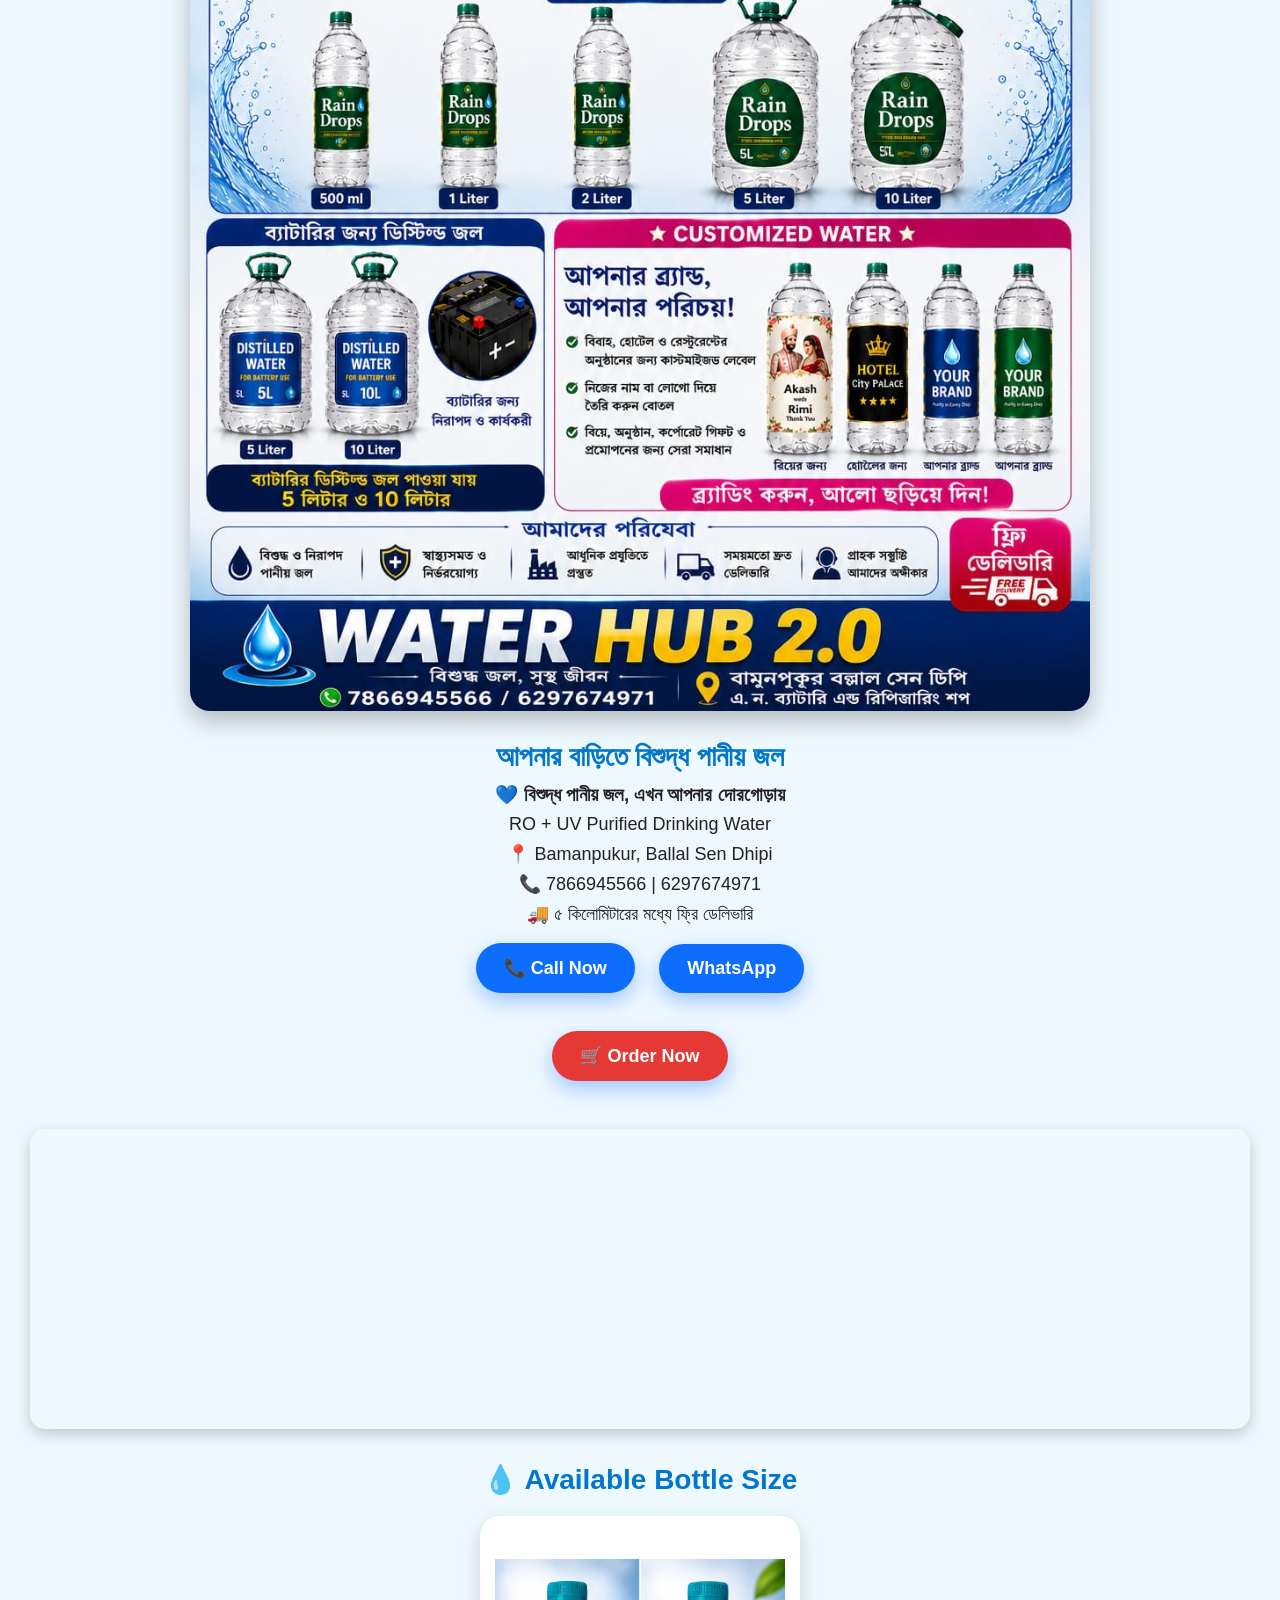
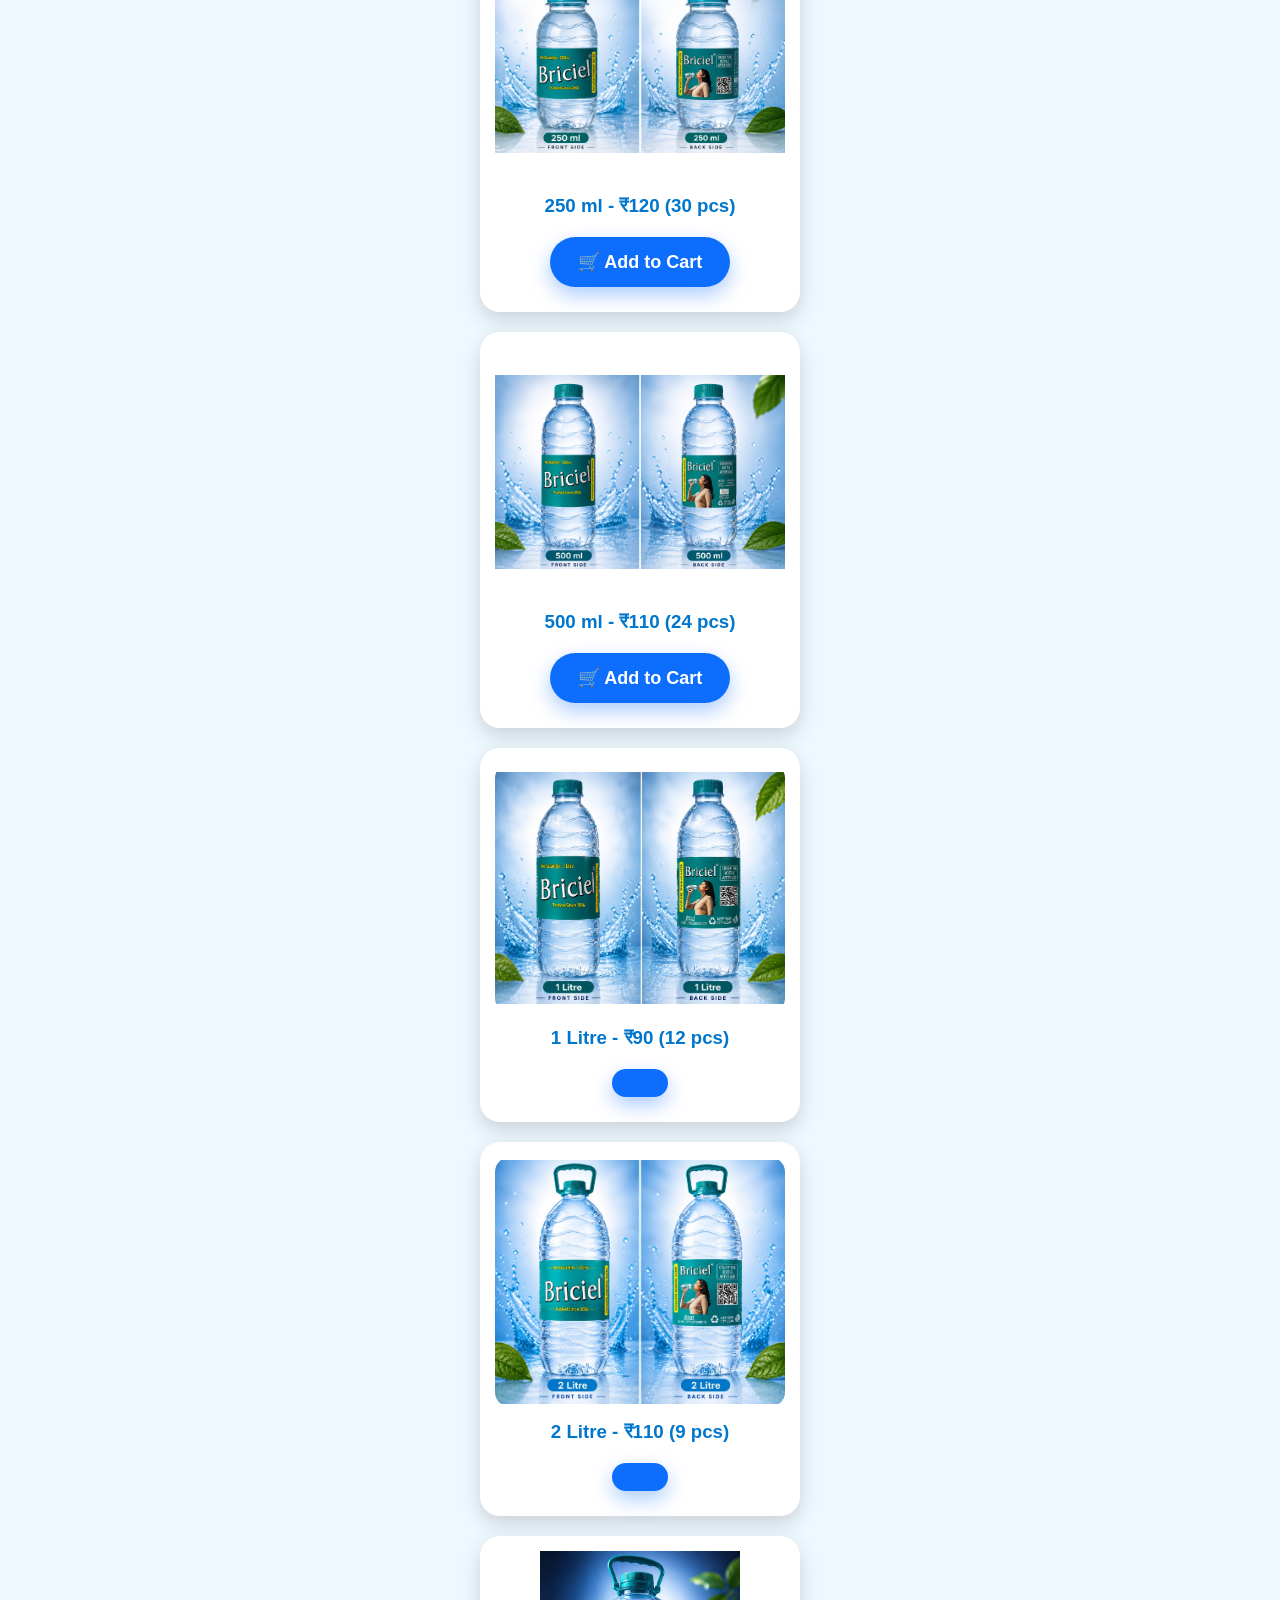
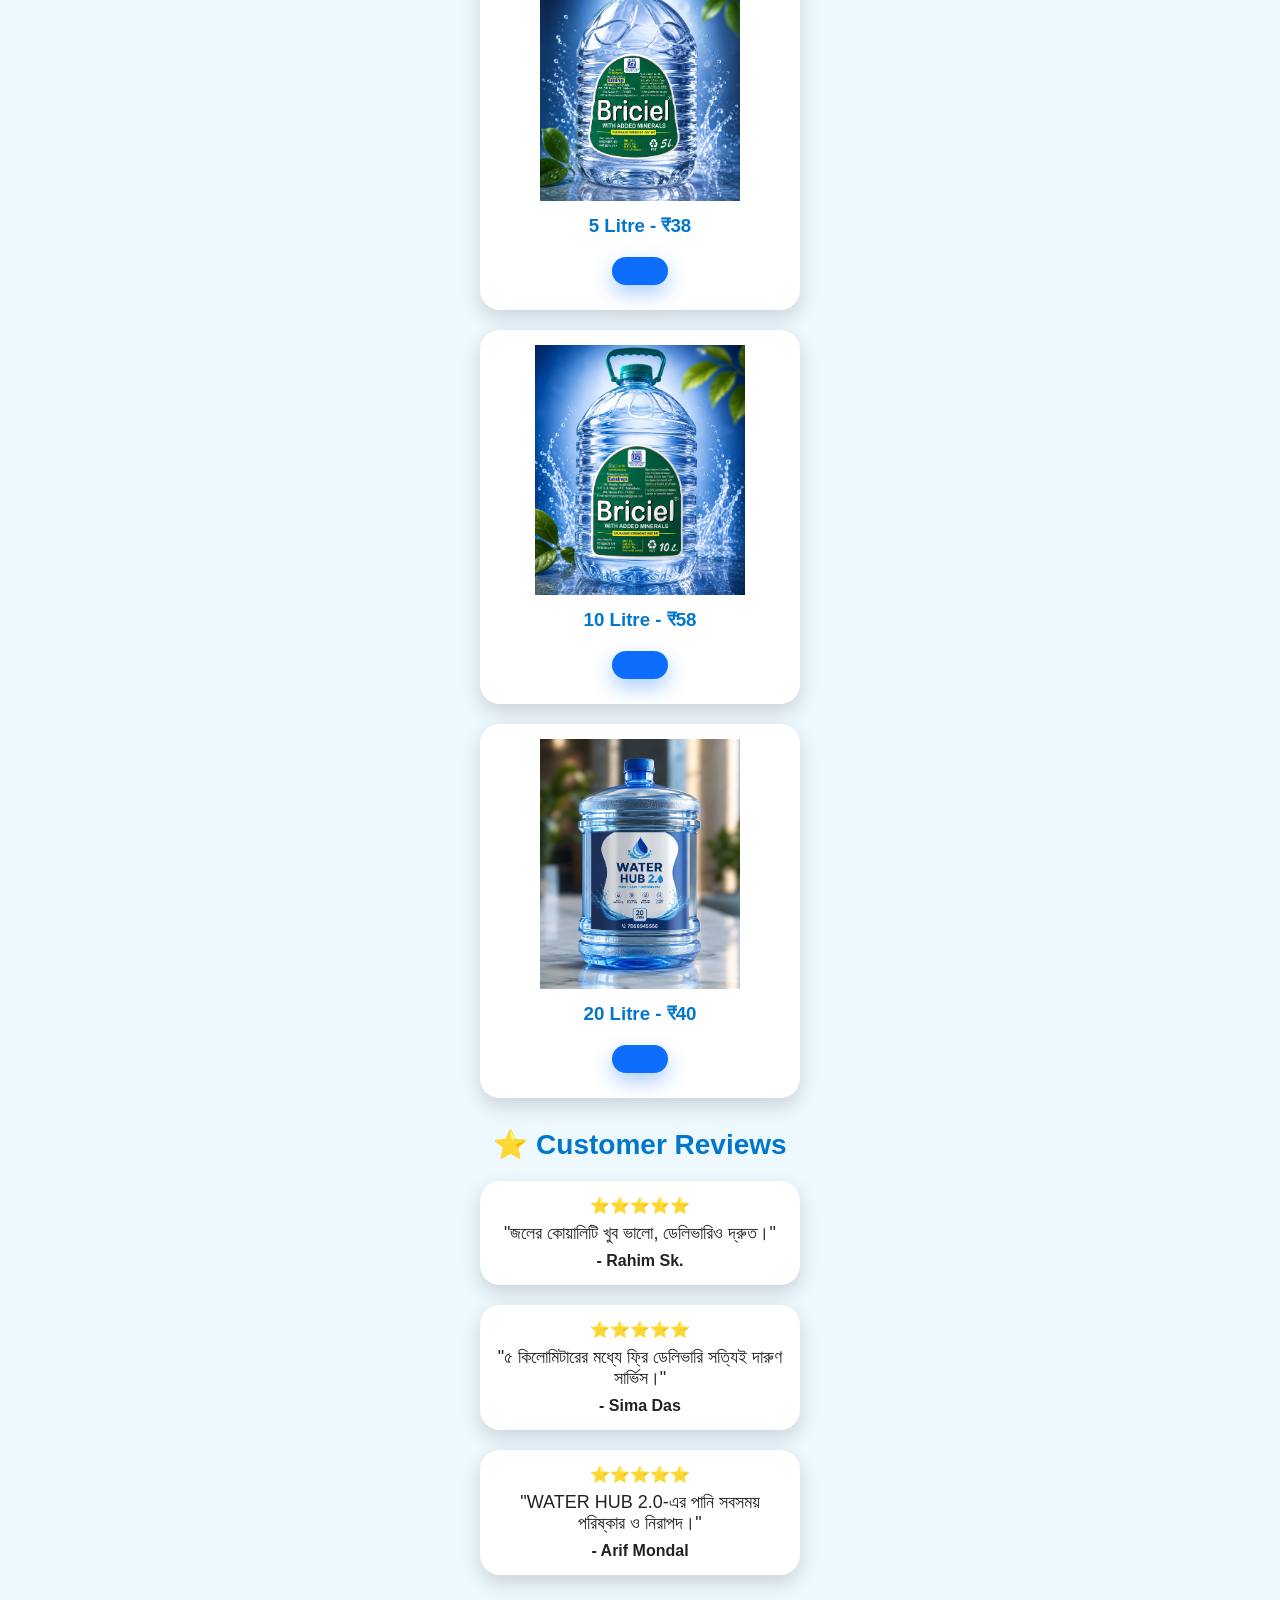
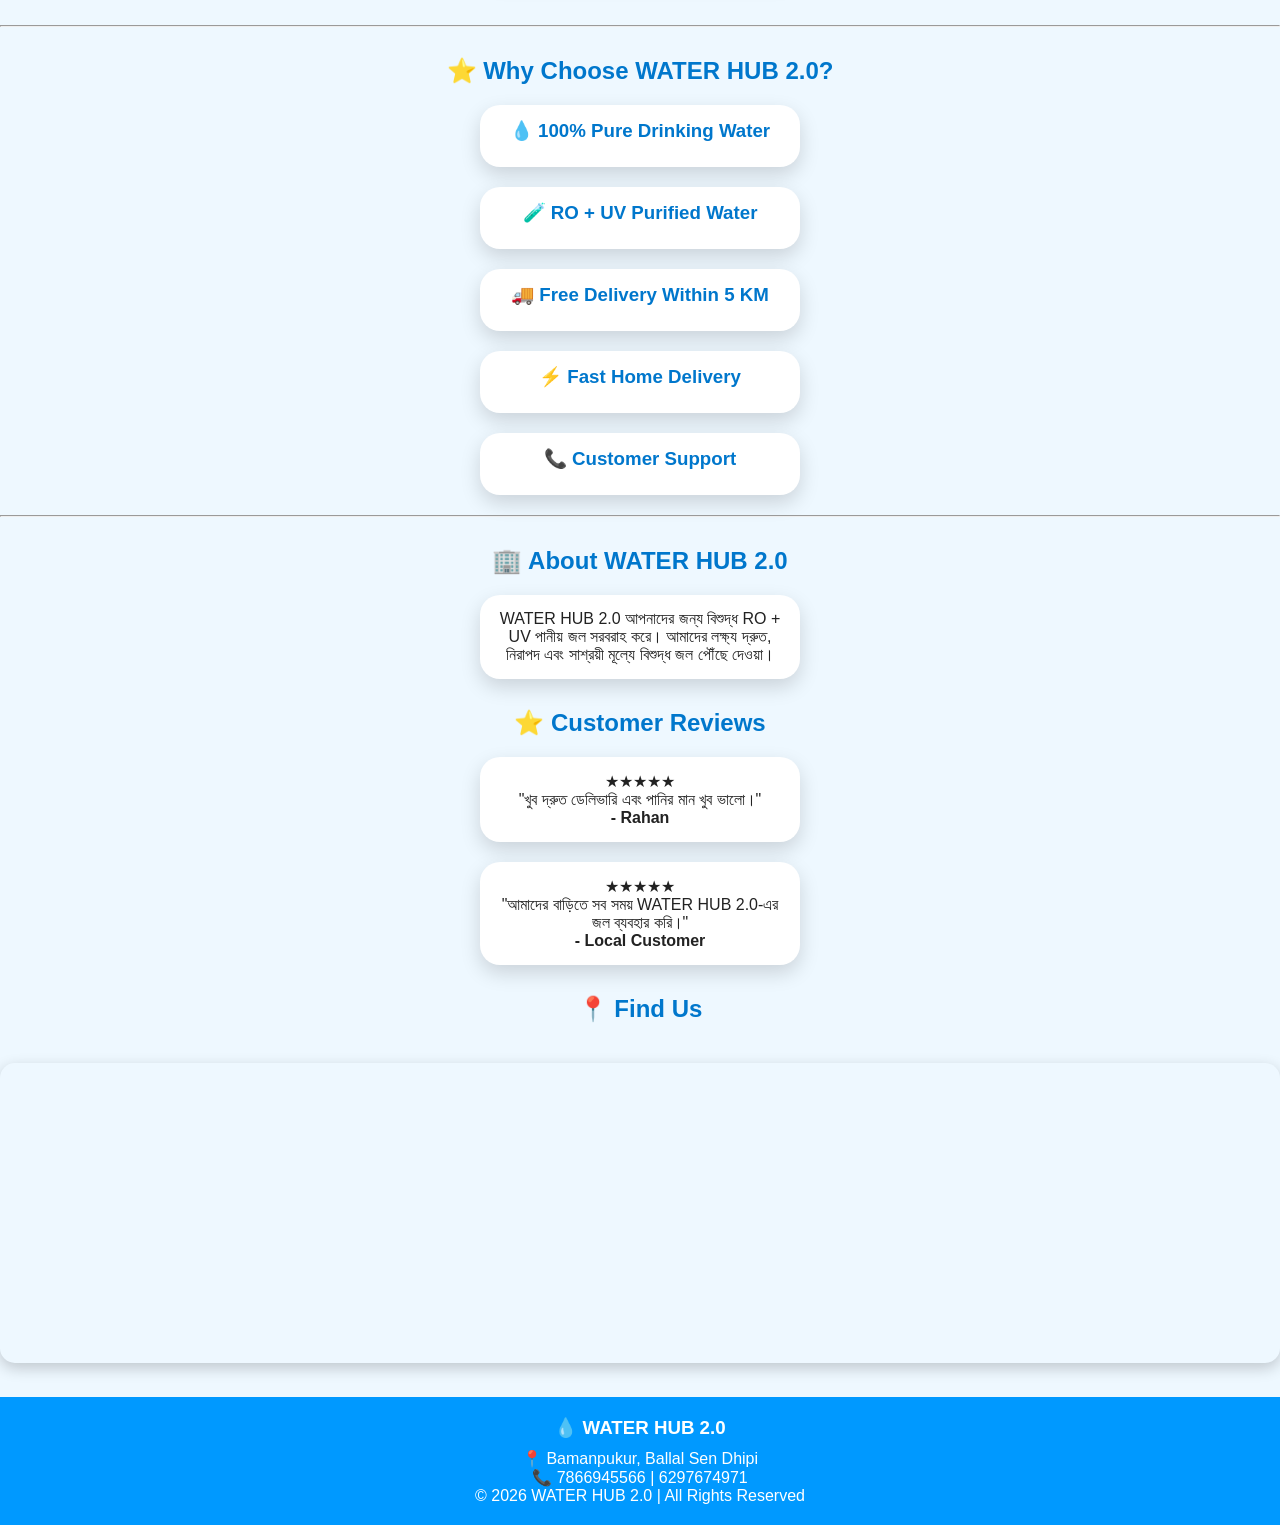
==== commit a876efc4: "Update index.html" ====
--- a/index.html
+++ b/index.html
@@ -154,9 +154,9 @@
 <div class="card">
 <img src="500ml.png" style="width:100%;border-radius:15px;">
 <h3>500 ml - ₹110 (24 pcs)</h3>
-<button class="cart-btn" onclick="addToCart('500 ml Water',110)"
-🛒 Add to Cart
-</button>  
+<button class="cart-btn" onclick="addToCart('500 ml Water',110)">
+🛒 Add to Cart
+</button>
 </div>
 
 <div class="card">
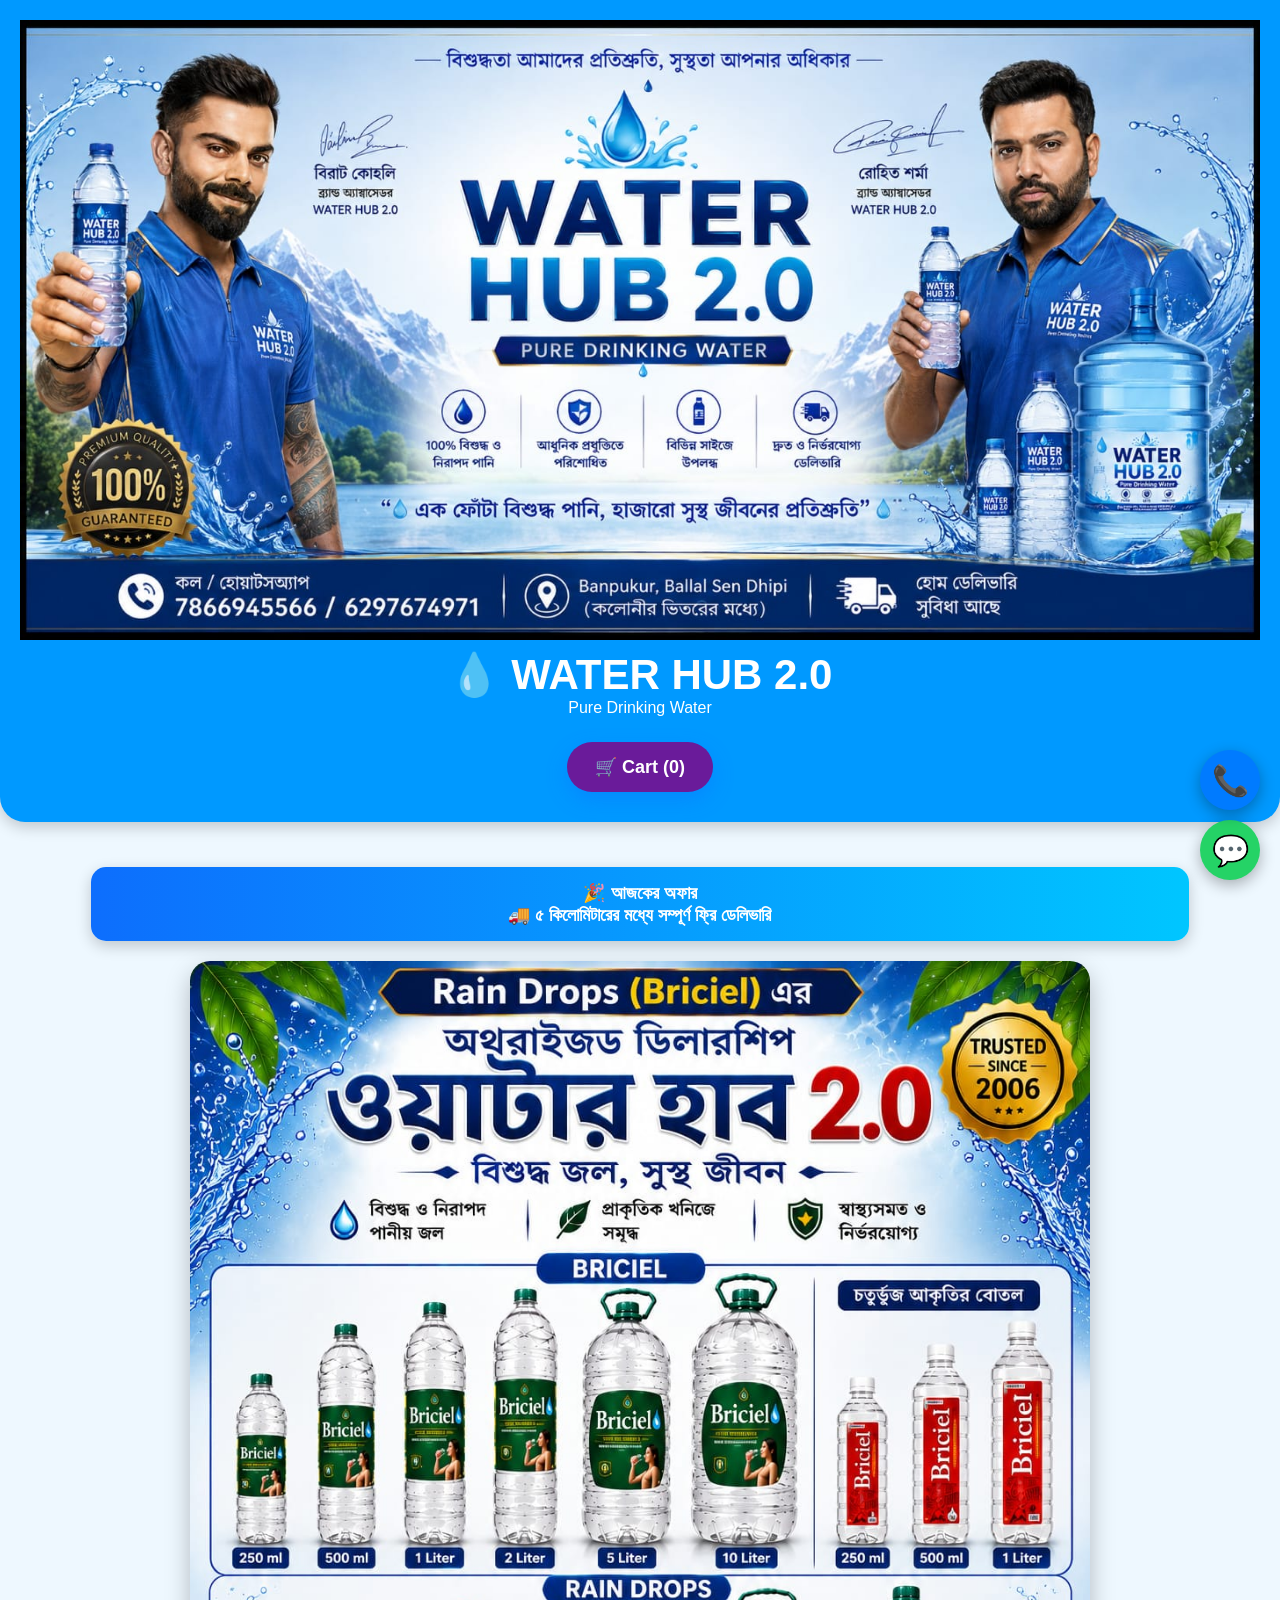
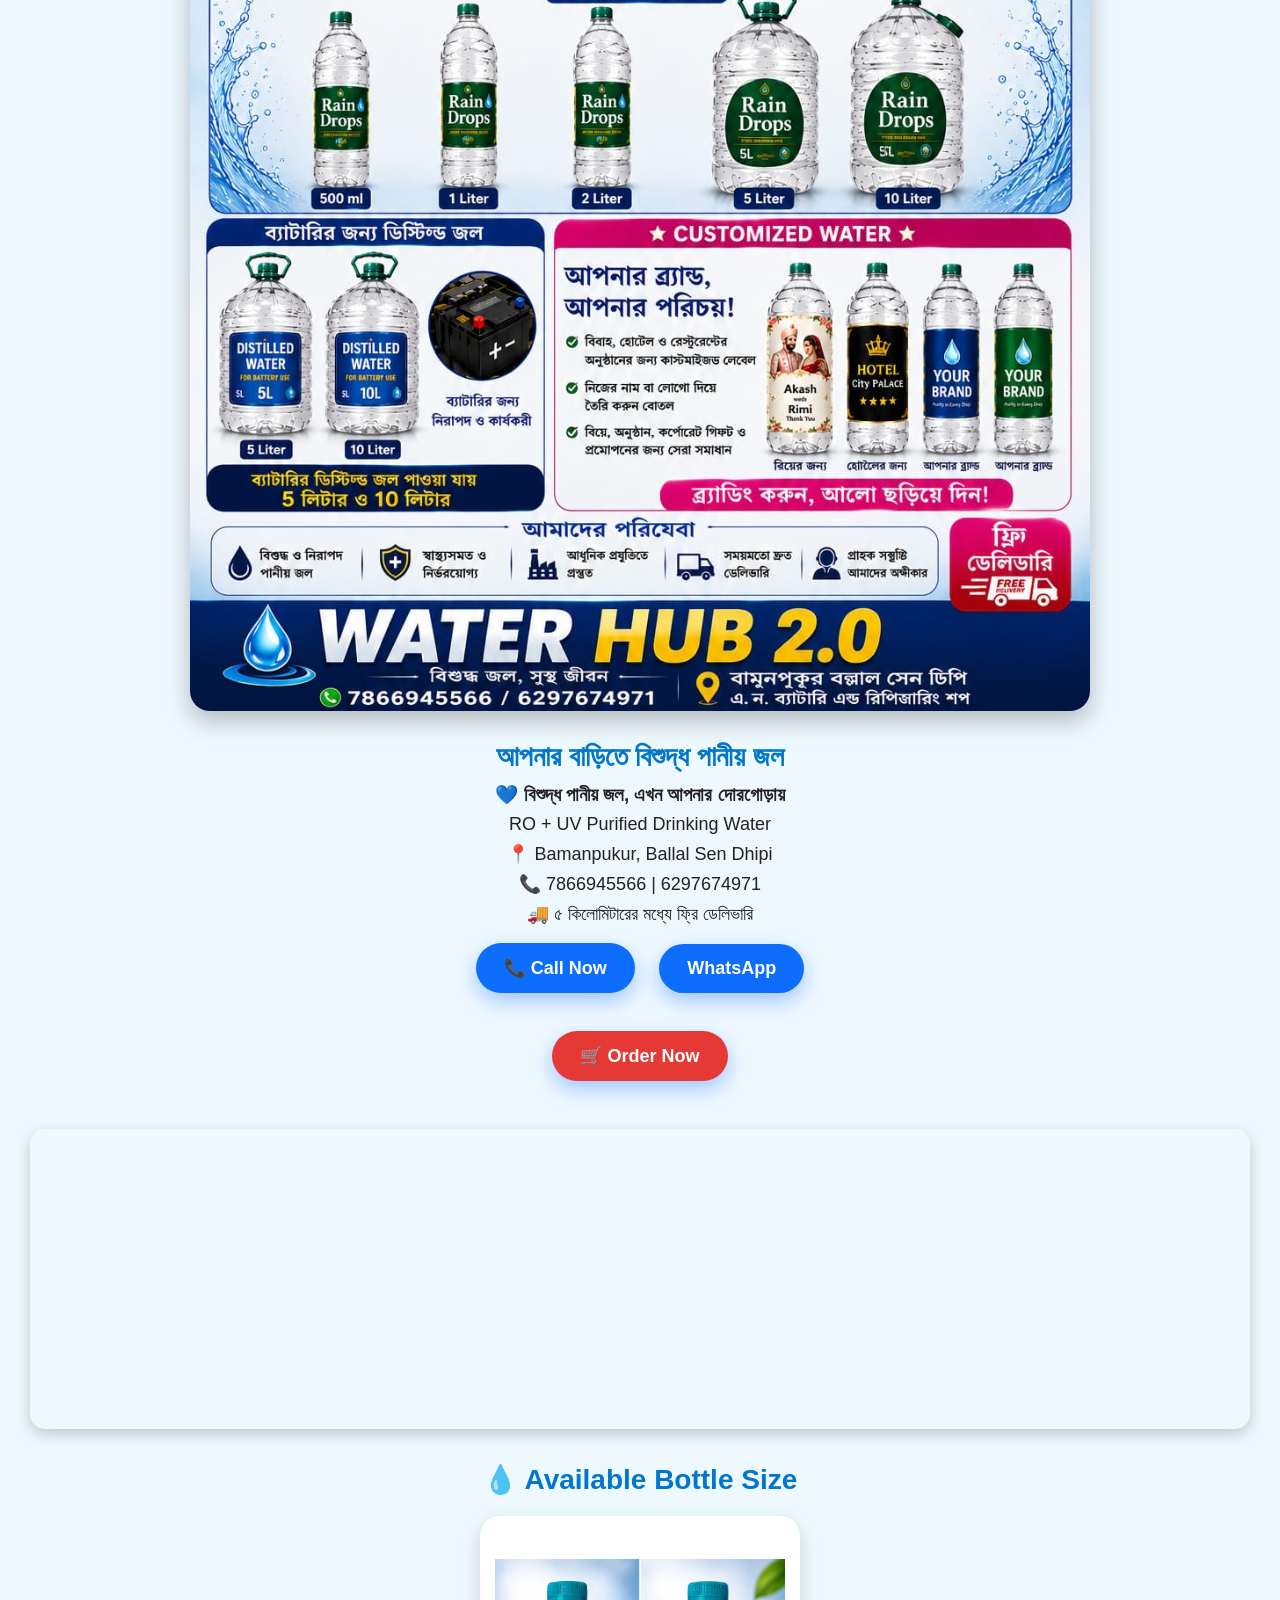
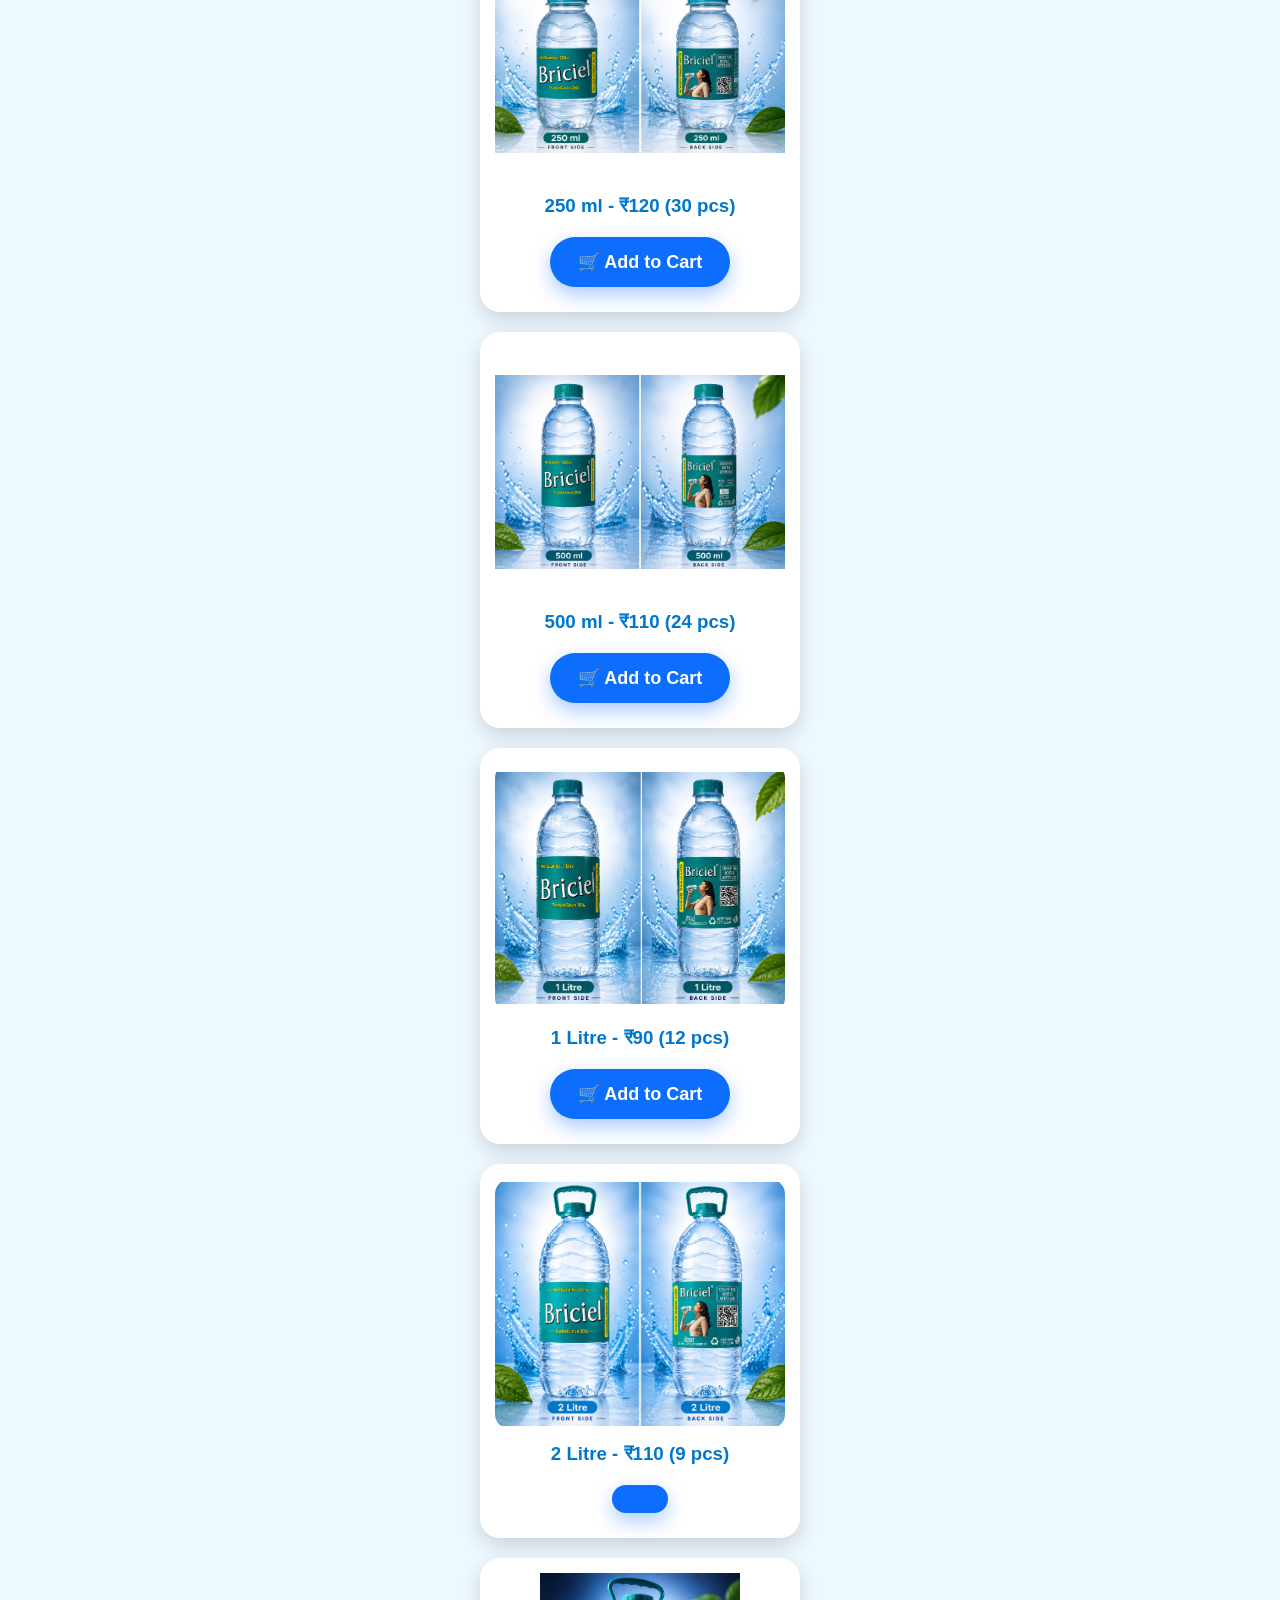
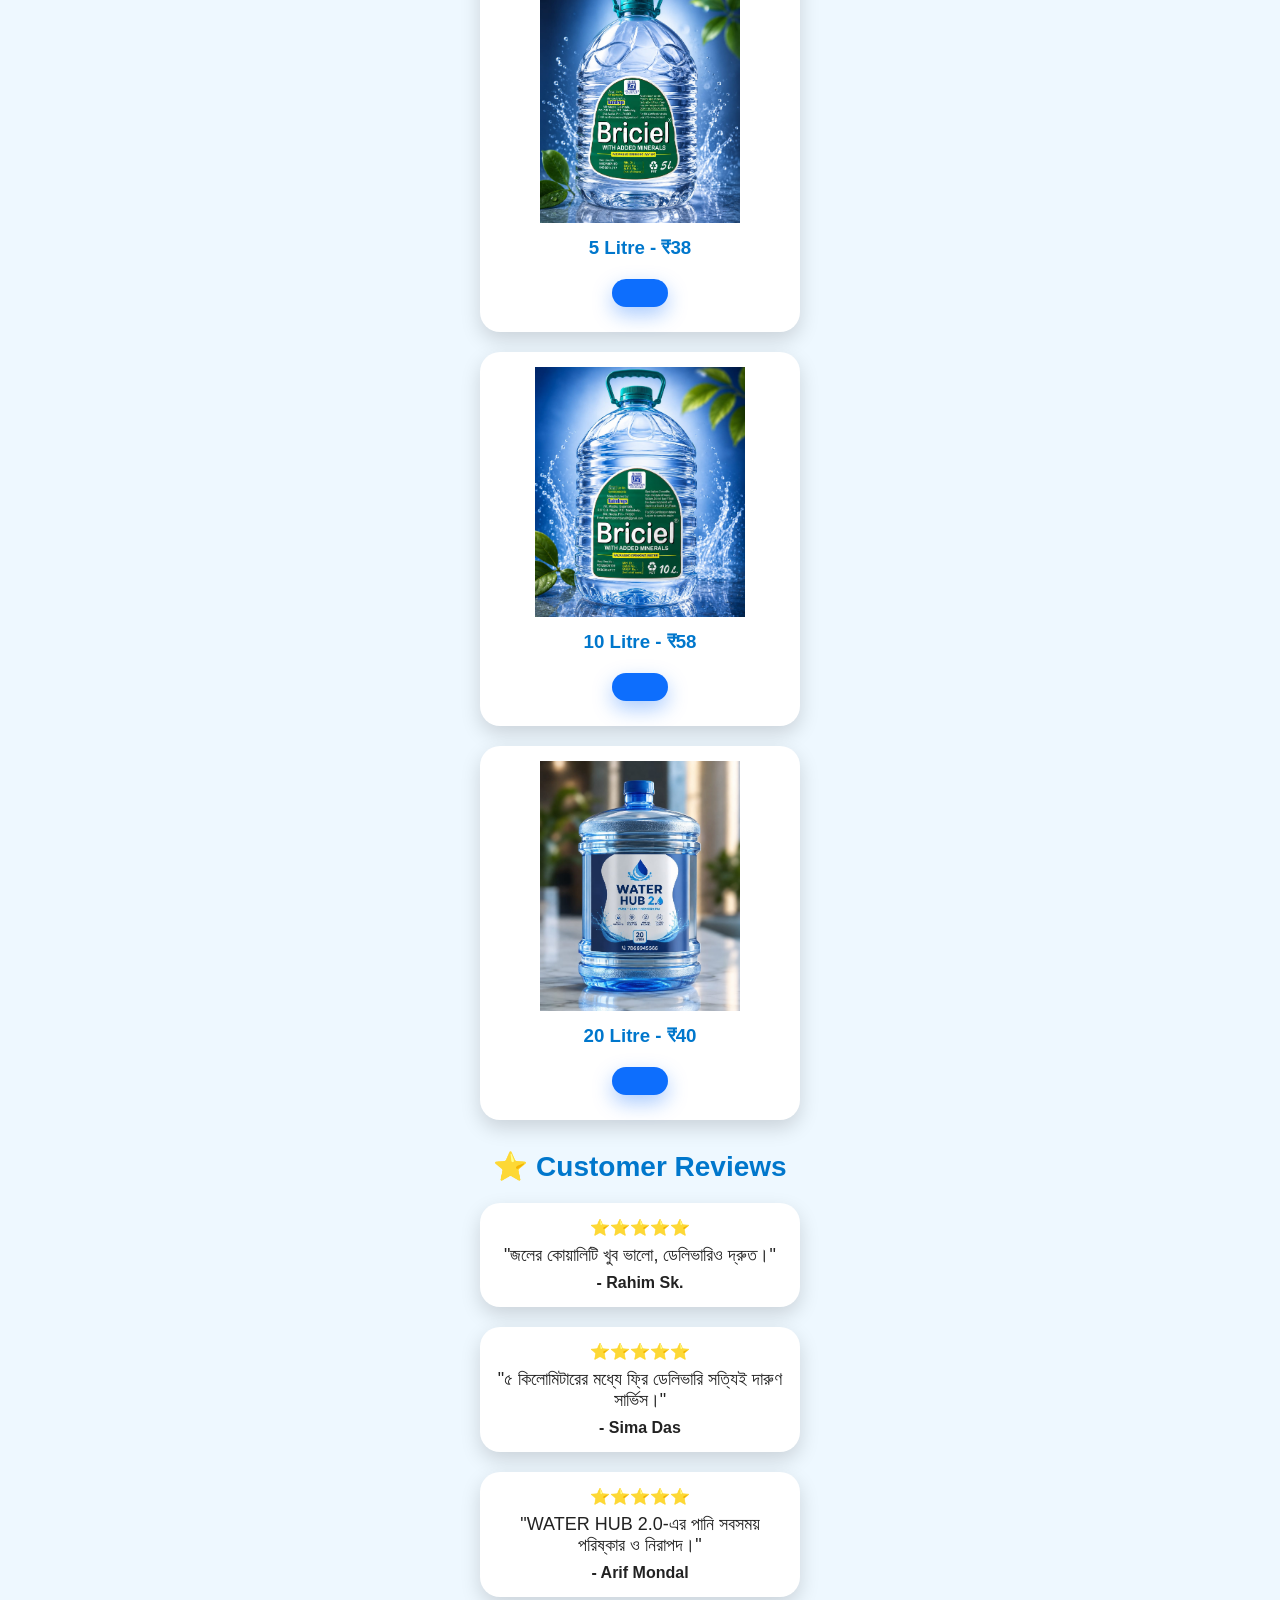
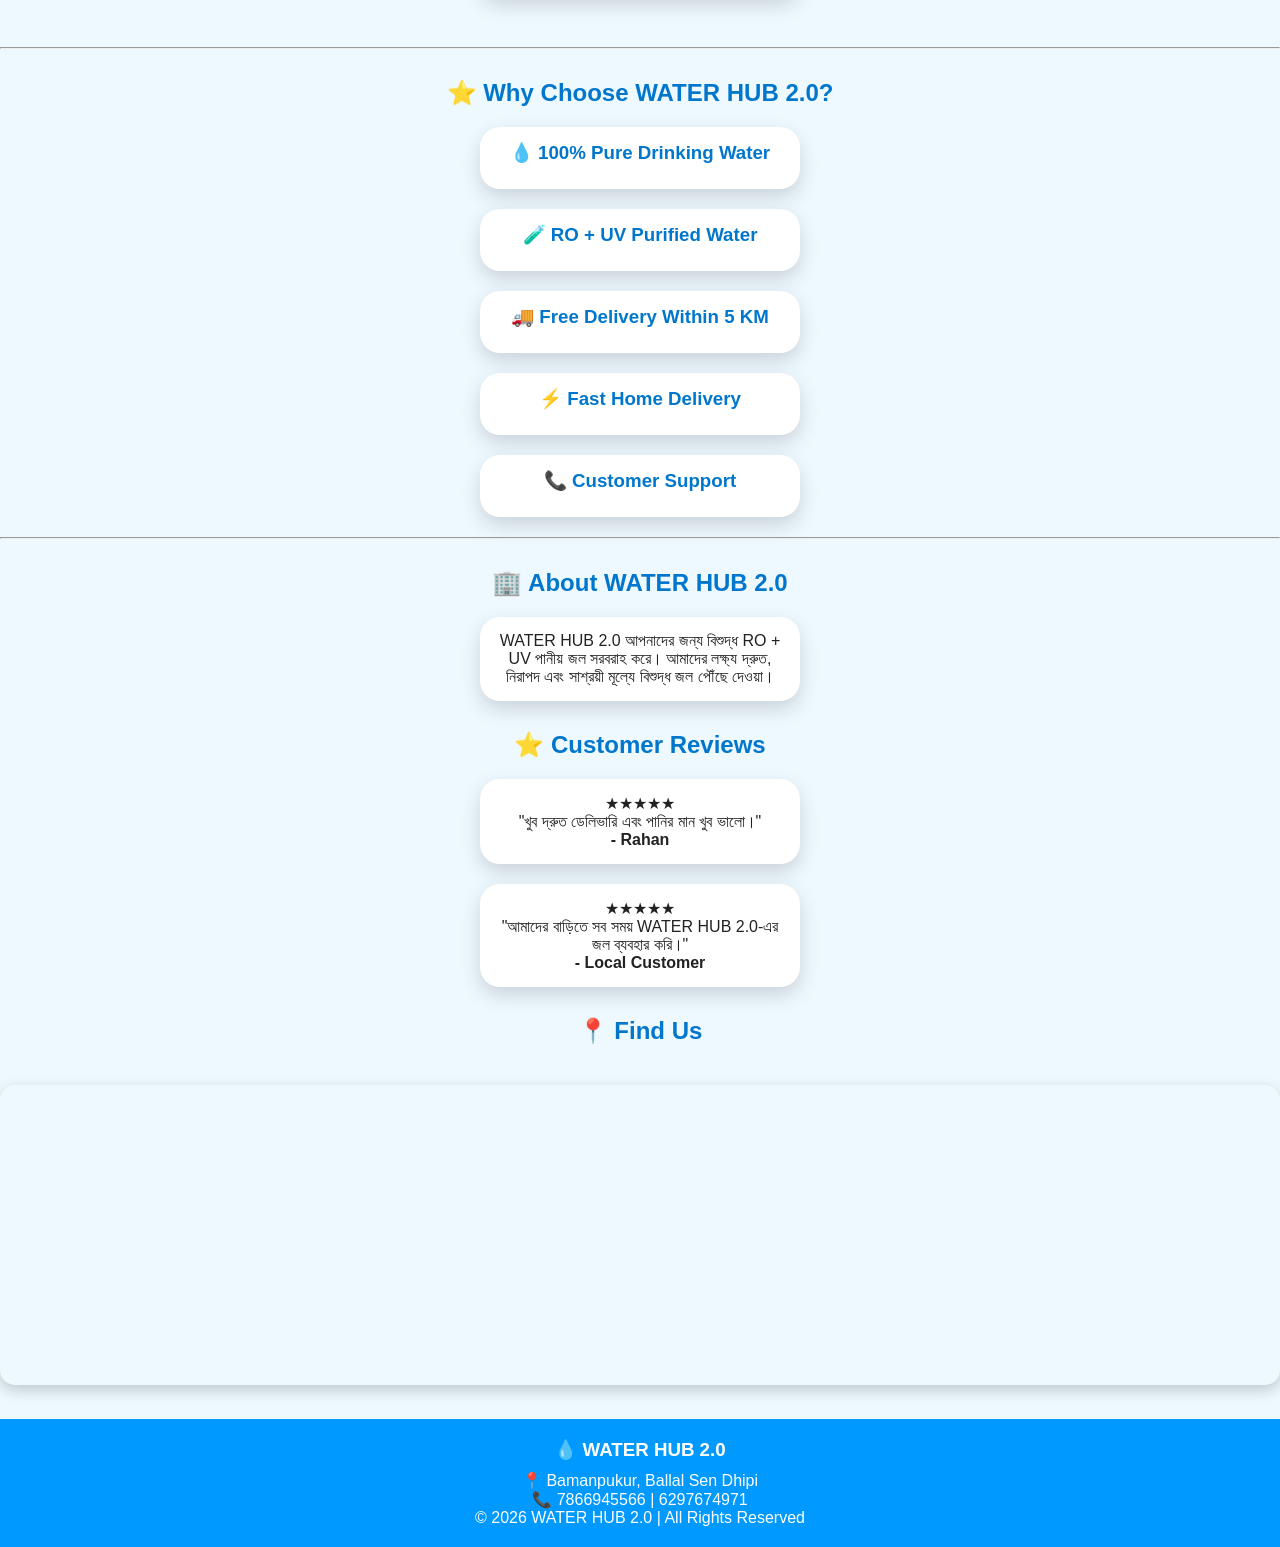
==== commit ae708624: "Update index.html" ====
--- a/index.html
+++ b/index.html
@@ -162,7 +162,7 @@
 <div class="card">
 <img src="1l.png" style="width:100%;border-radius:15px;">
 <h3>1 Litre - ₹90 (12 pcs)</h3>
-<button class="cart-btn" onclick="addToCart('1 Litre Water',90)"
+<button class="cart-btn" onclick="addToCart('1 Litre Water',90)">
 🛒 Add to Cart
 </button>
 </div>
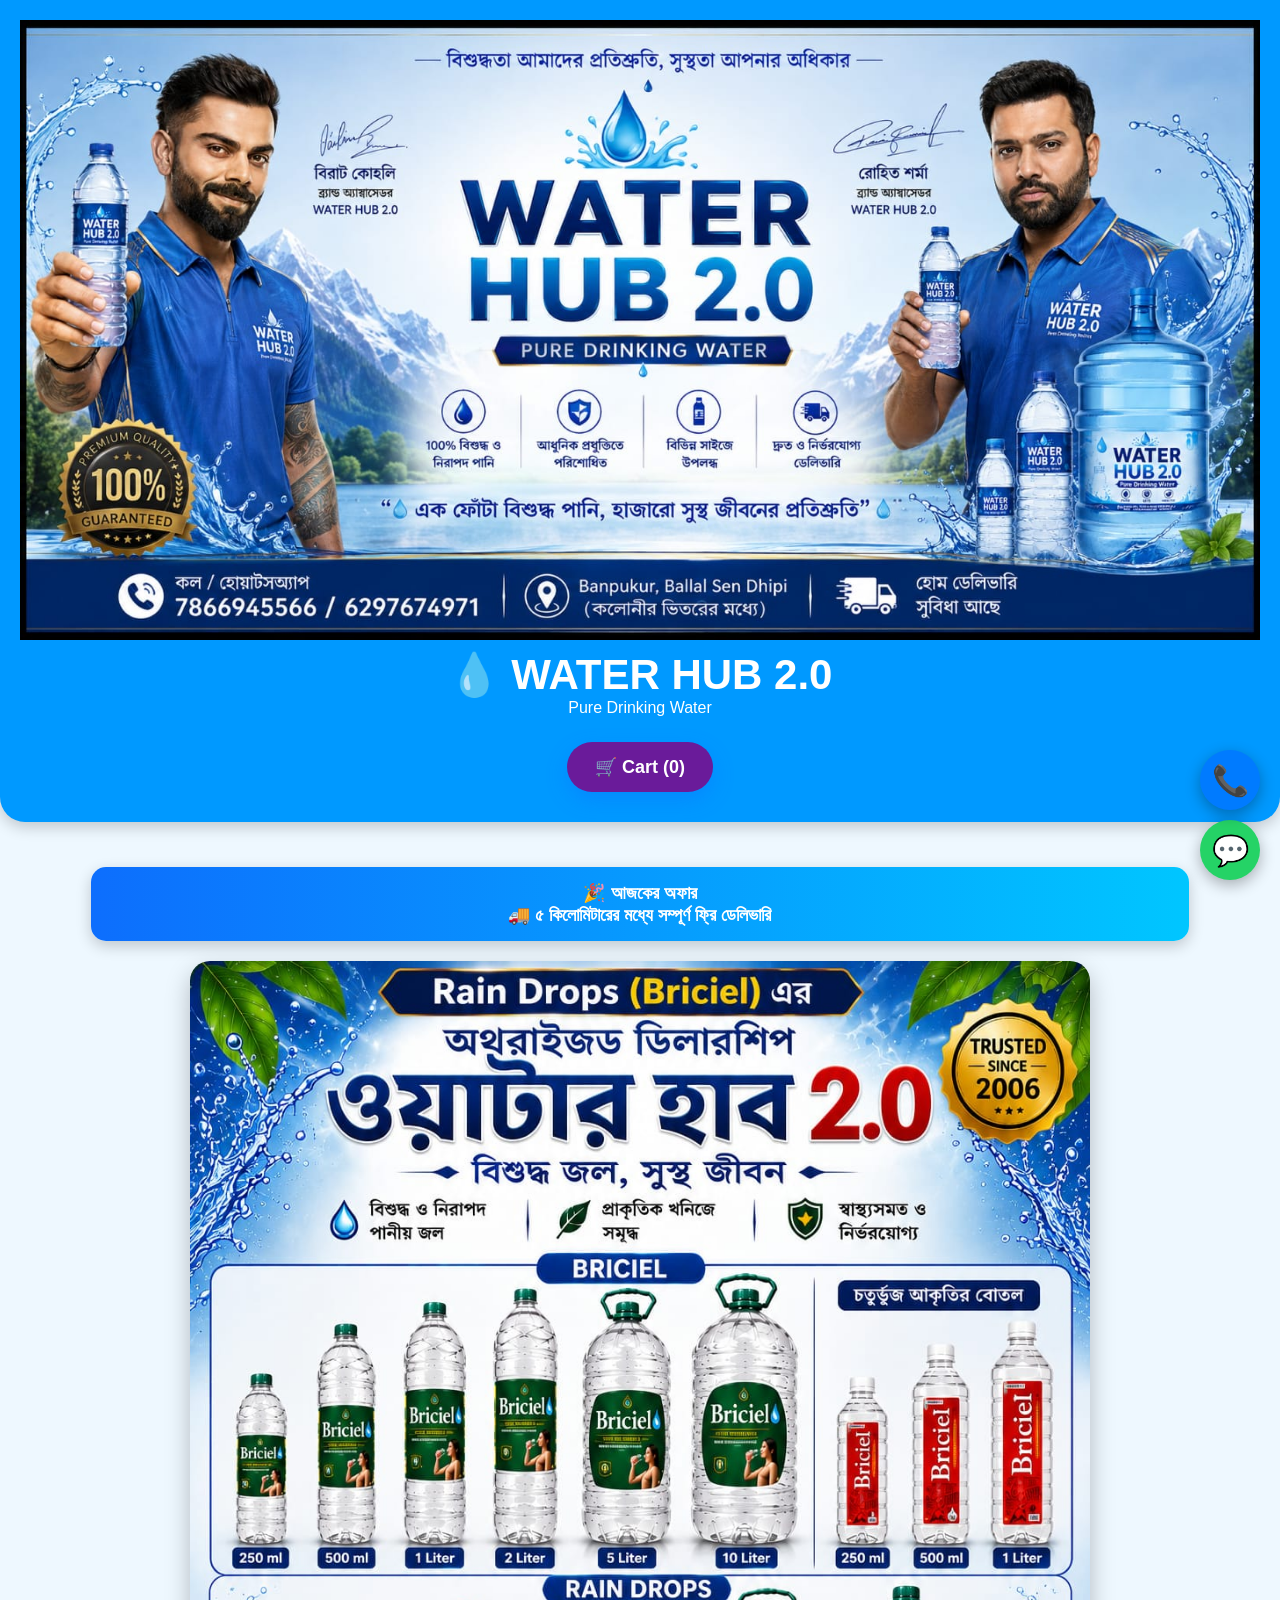
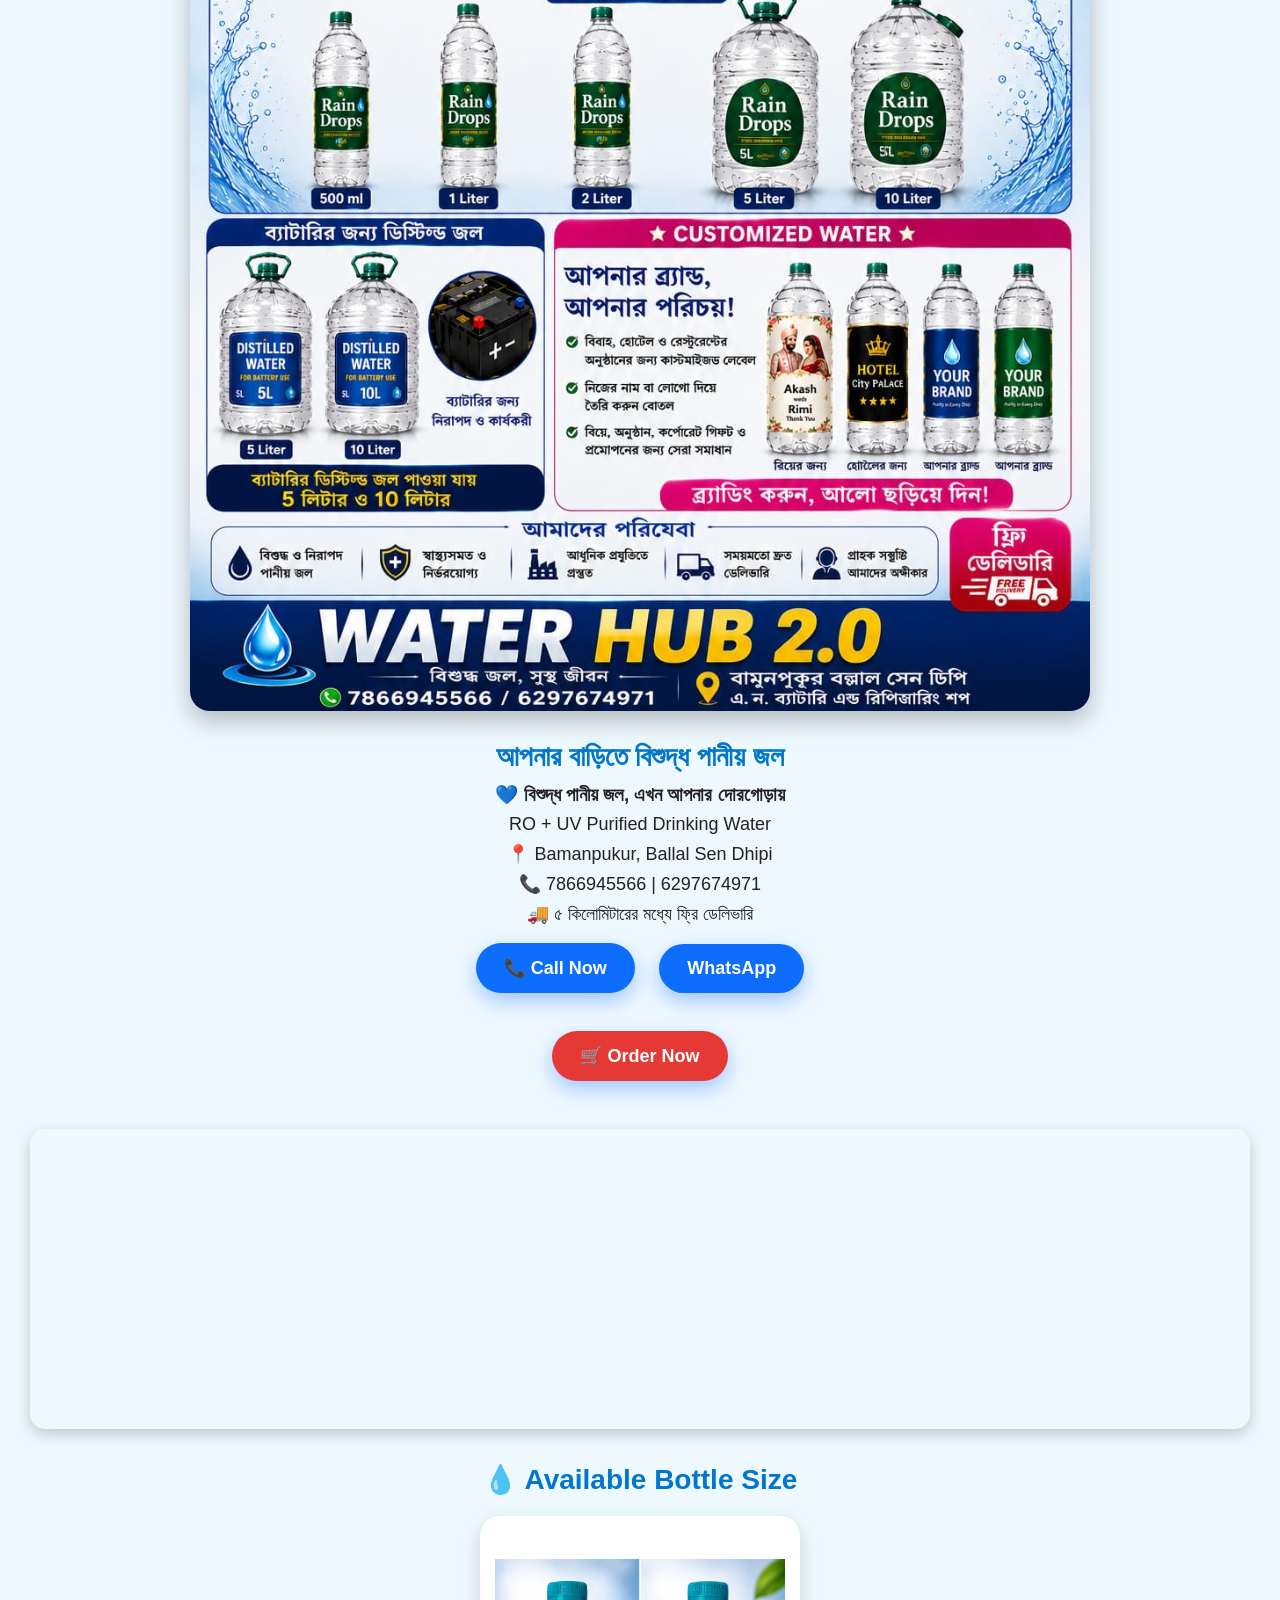
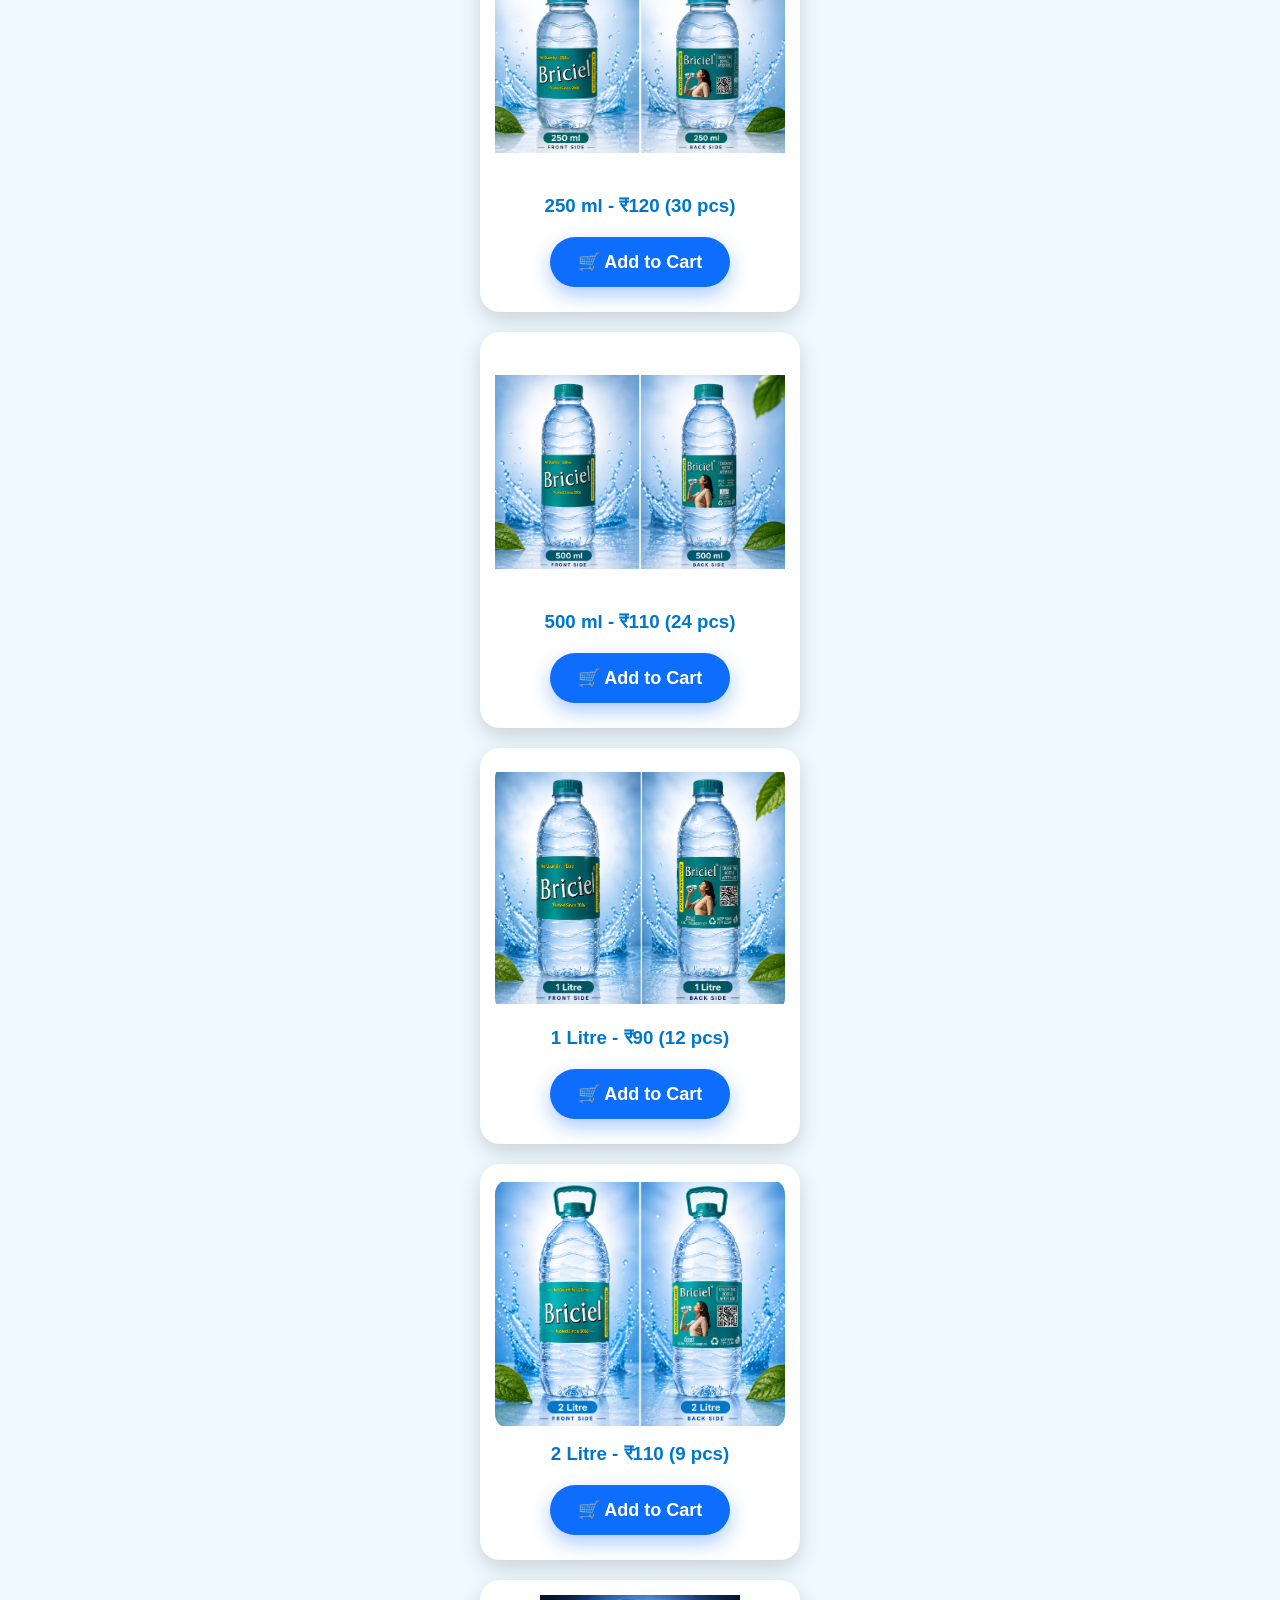
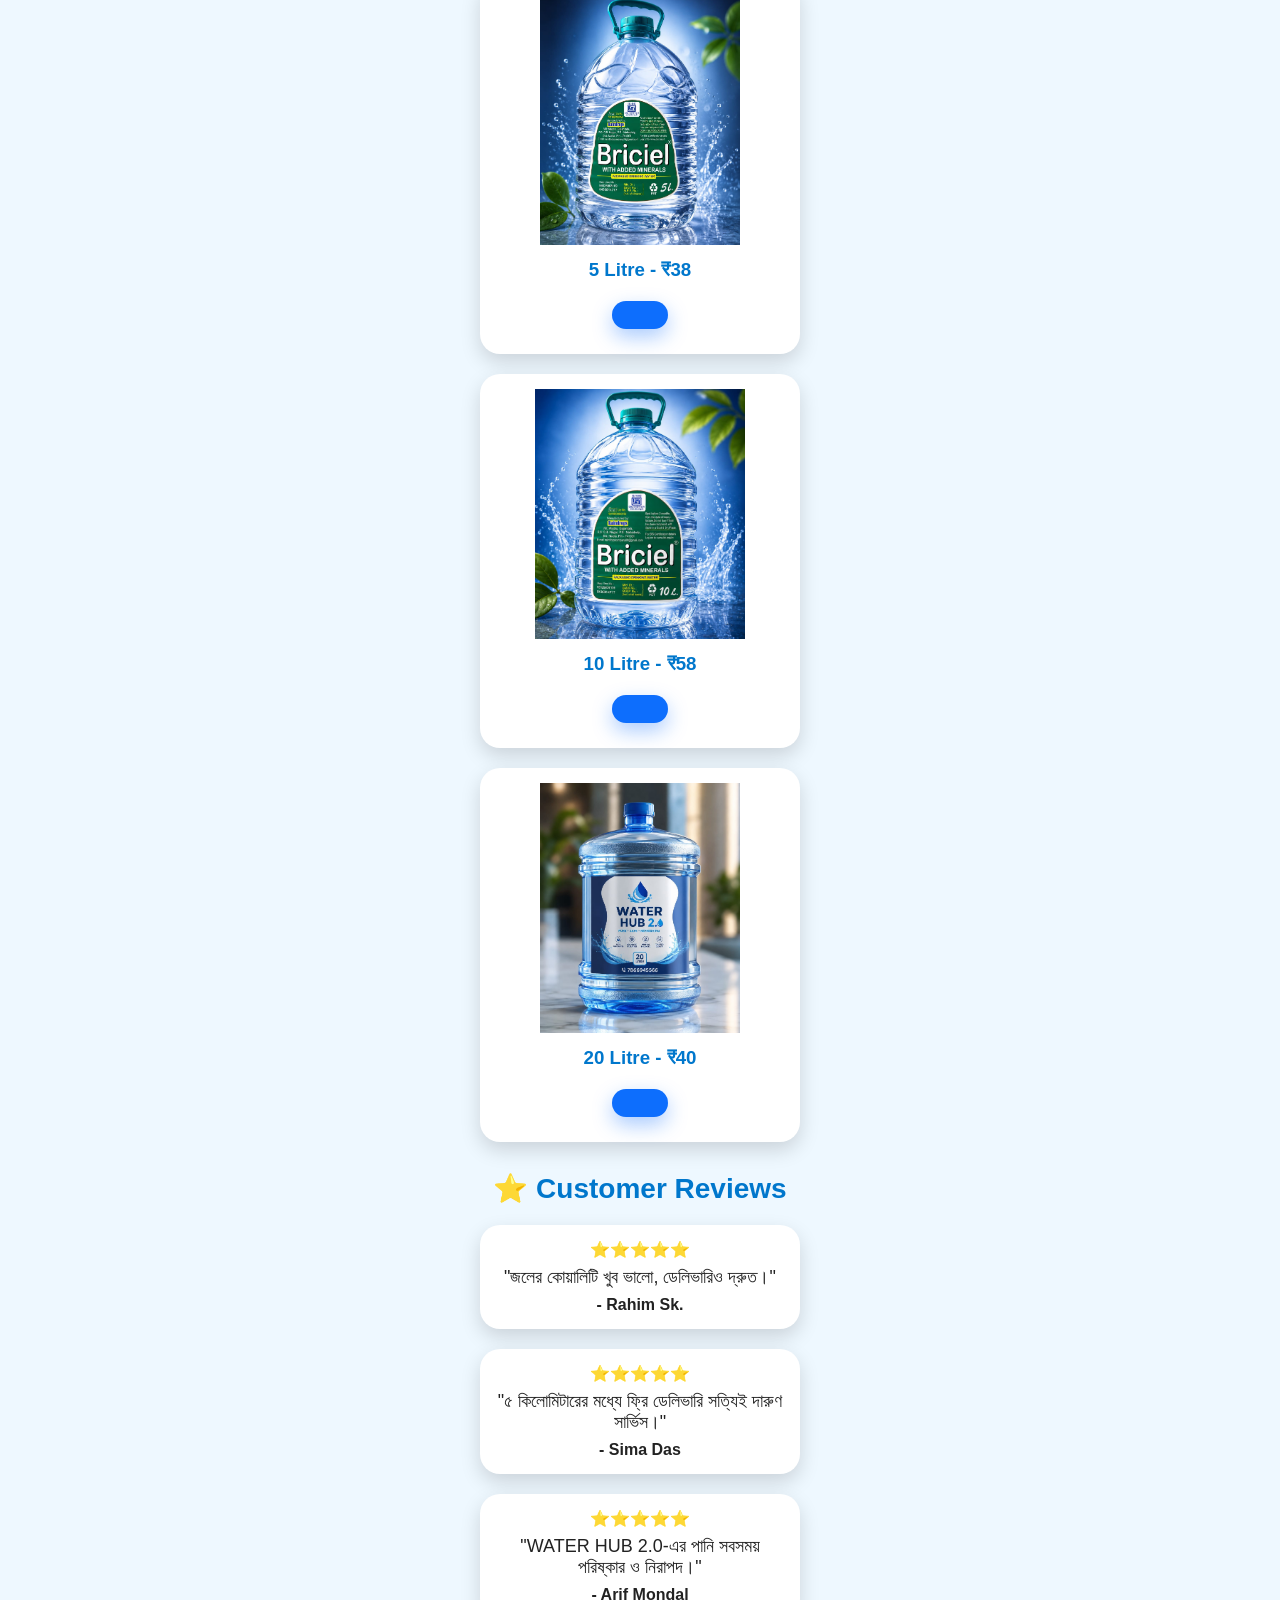
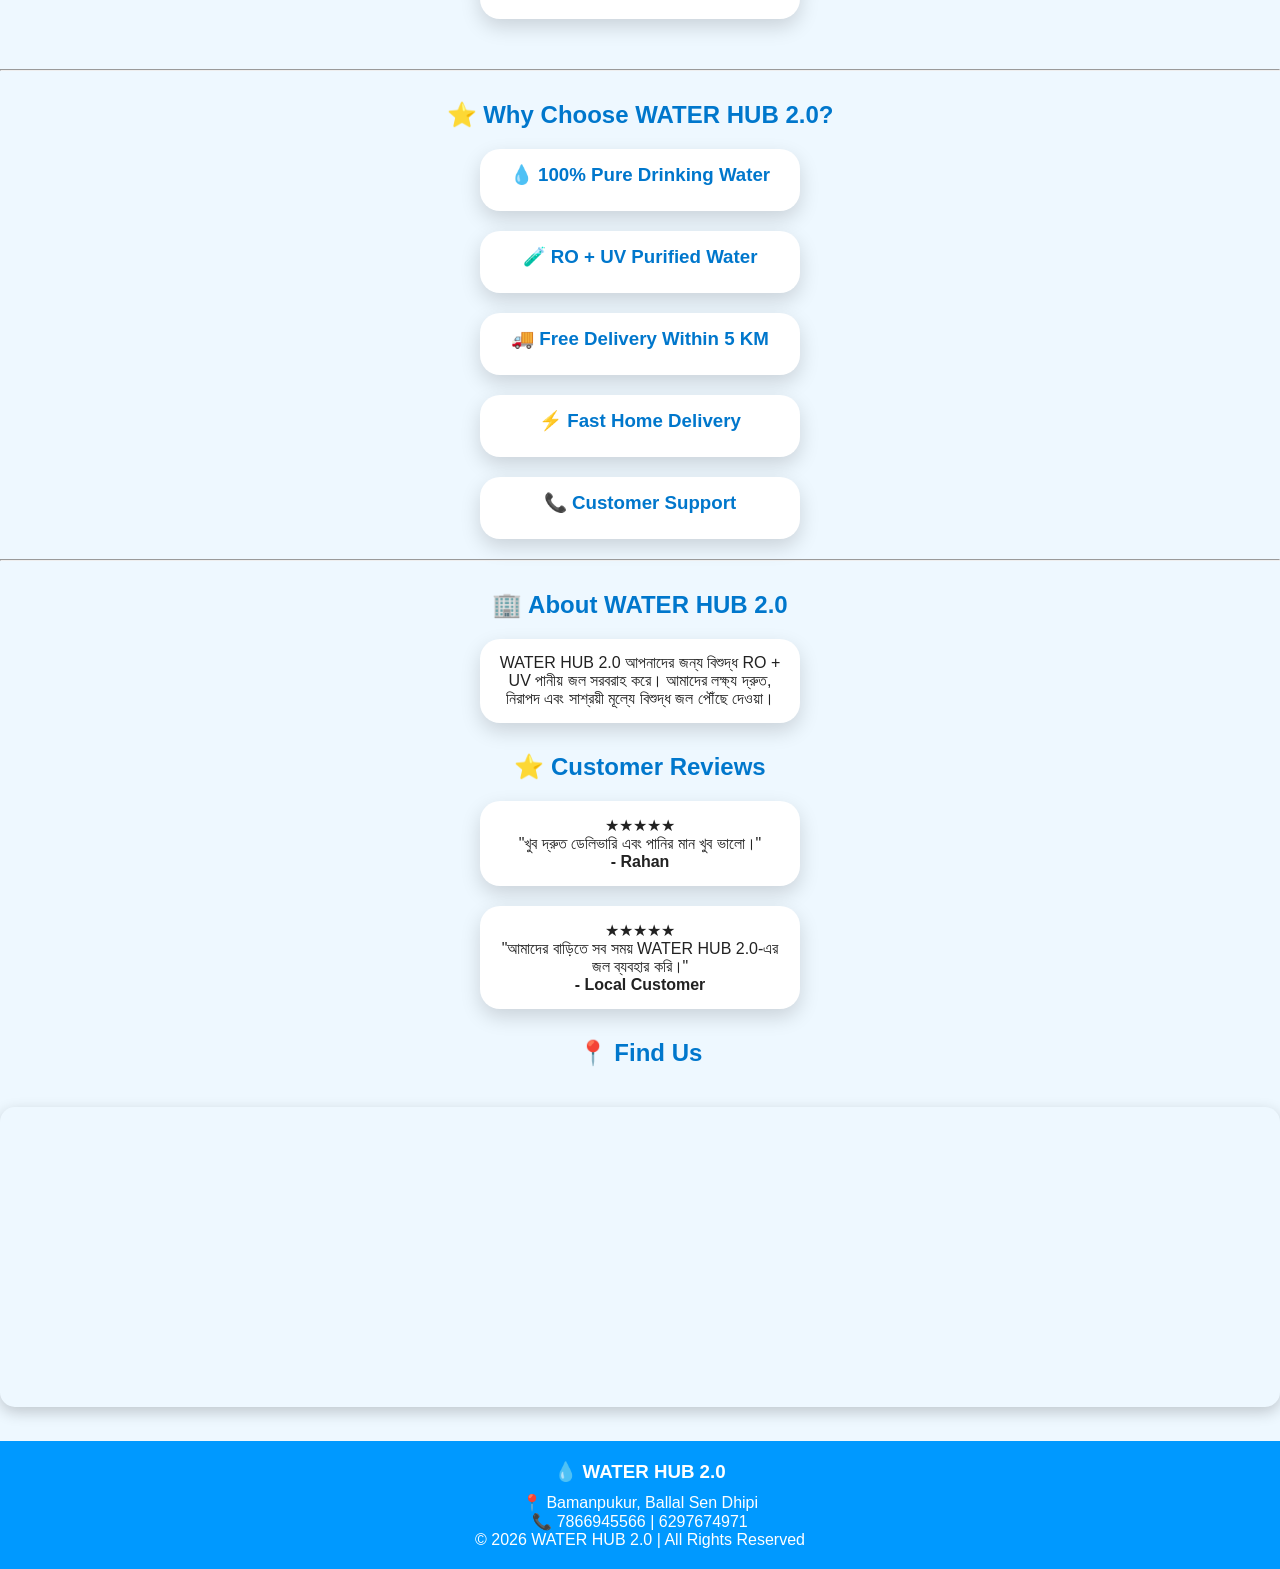
==== commit 648d80d9: "Update index.html" ====
--- a/index.html
+++ b/index.html
@@ -170,7 +170,7 @@
 <div class="card">
 <img src="2l.png" style="width:100%;border-radius:15px;">
 <h3>2 Litre - ₹110 (9 pcs)</h3>
-<button class="cart-btn" onclick="addToCart('2 Litre Water',110)"
+<button class="cart-btn" onclick="addToCart('2 Litre Water',110)">
 🛒 Add to Cart
 </button>
 </div>
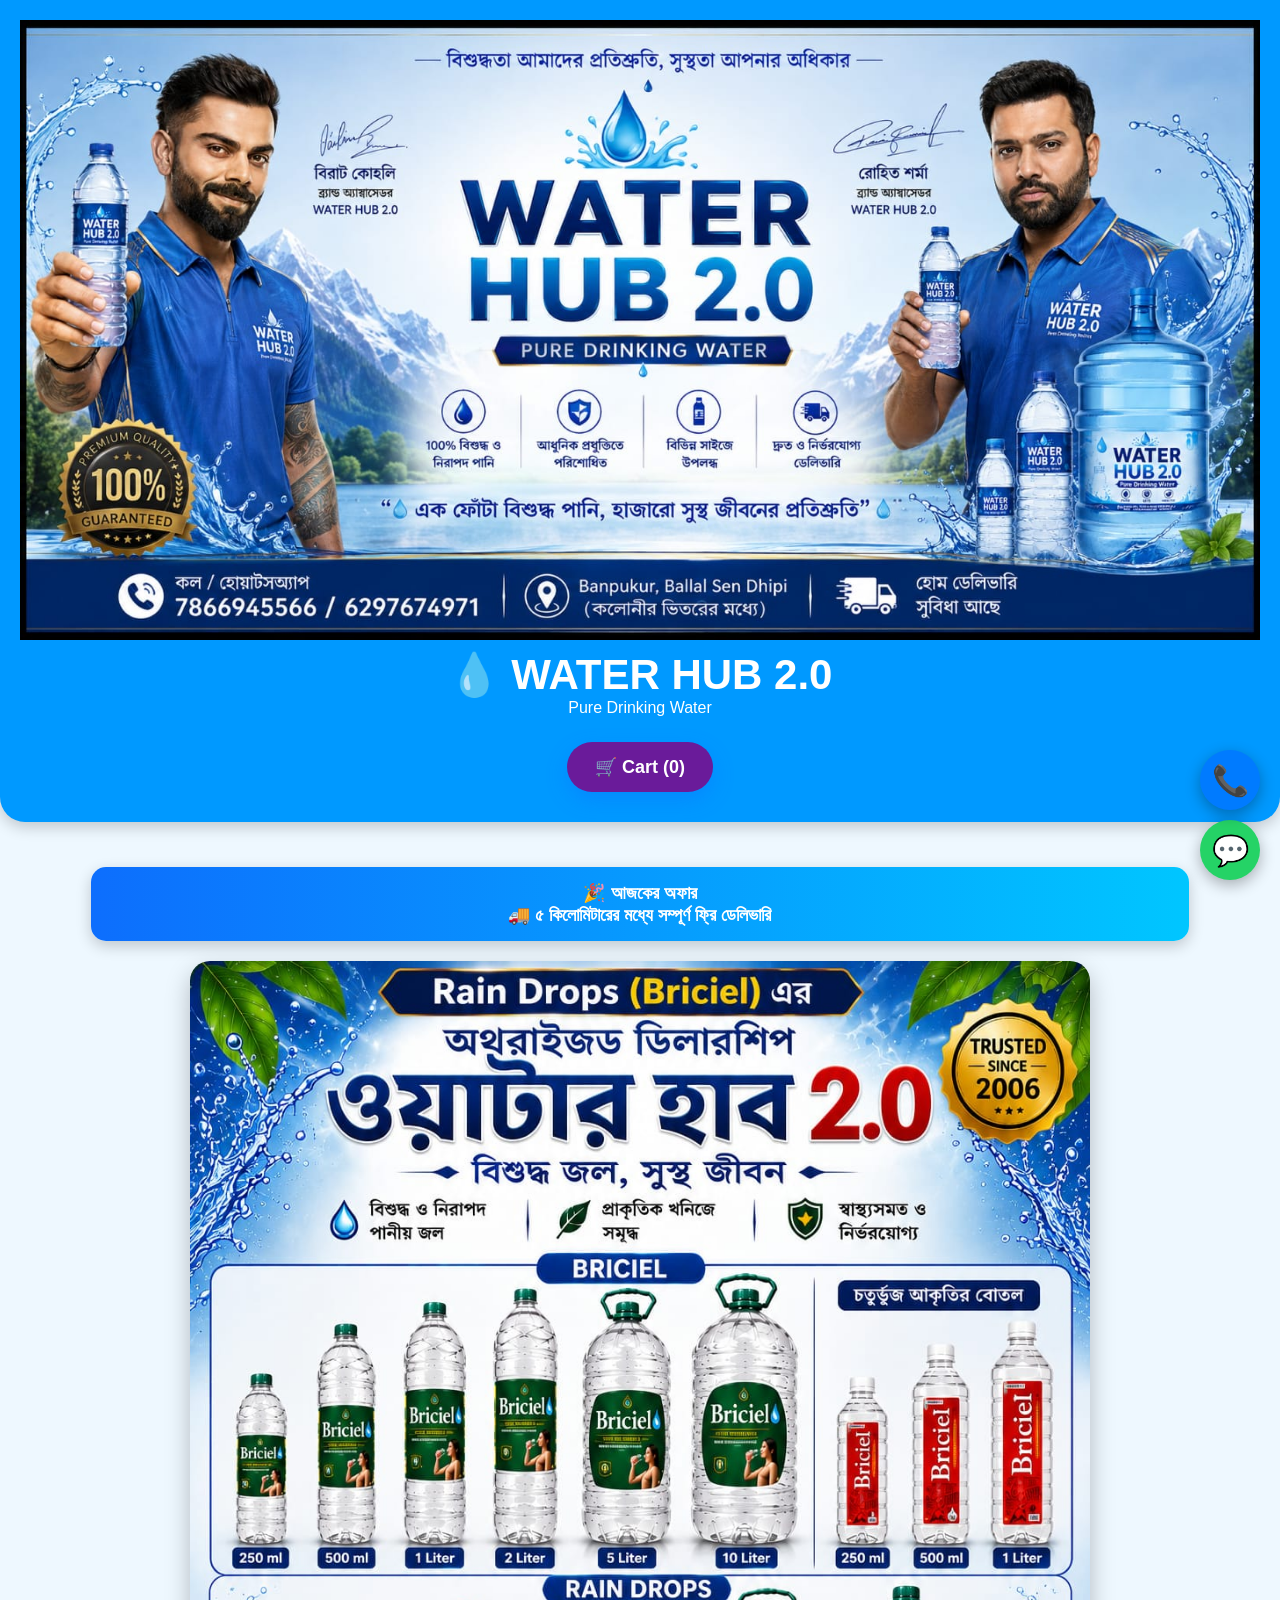
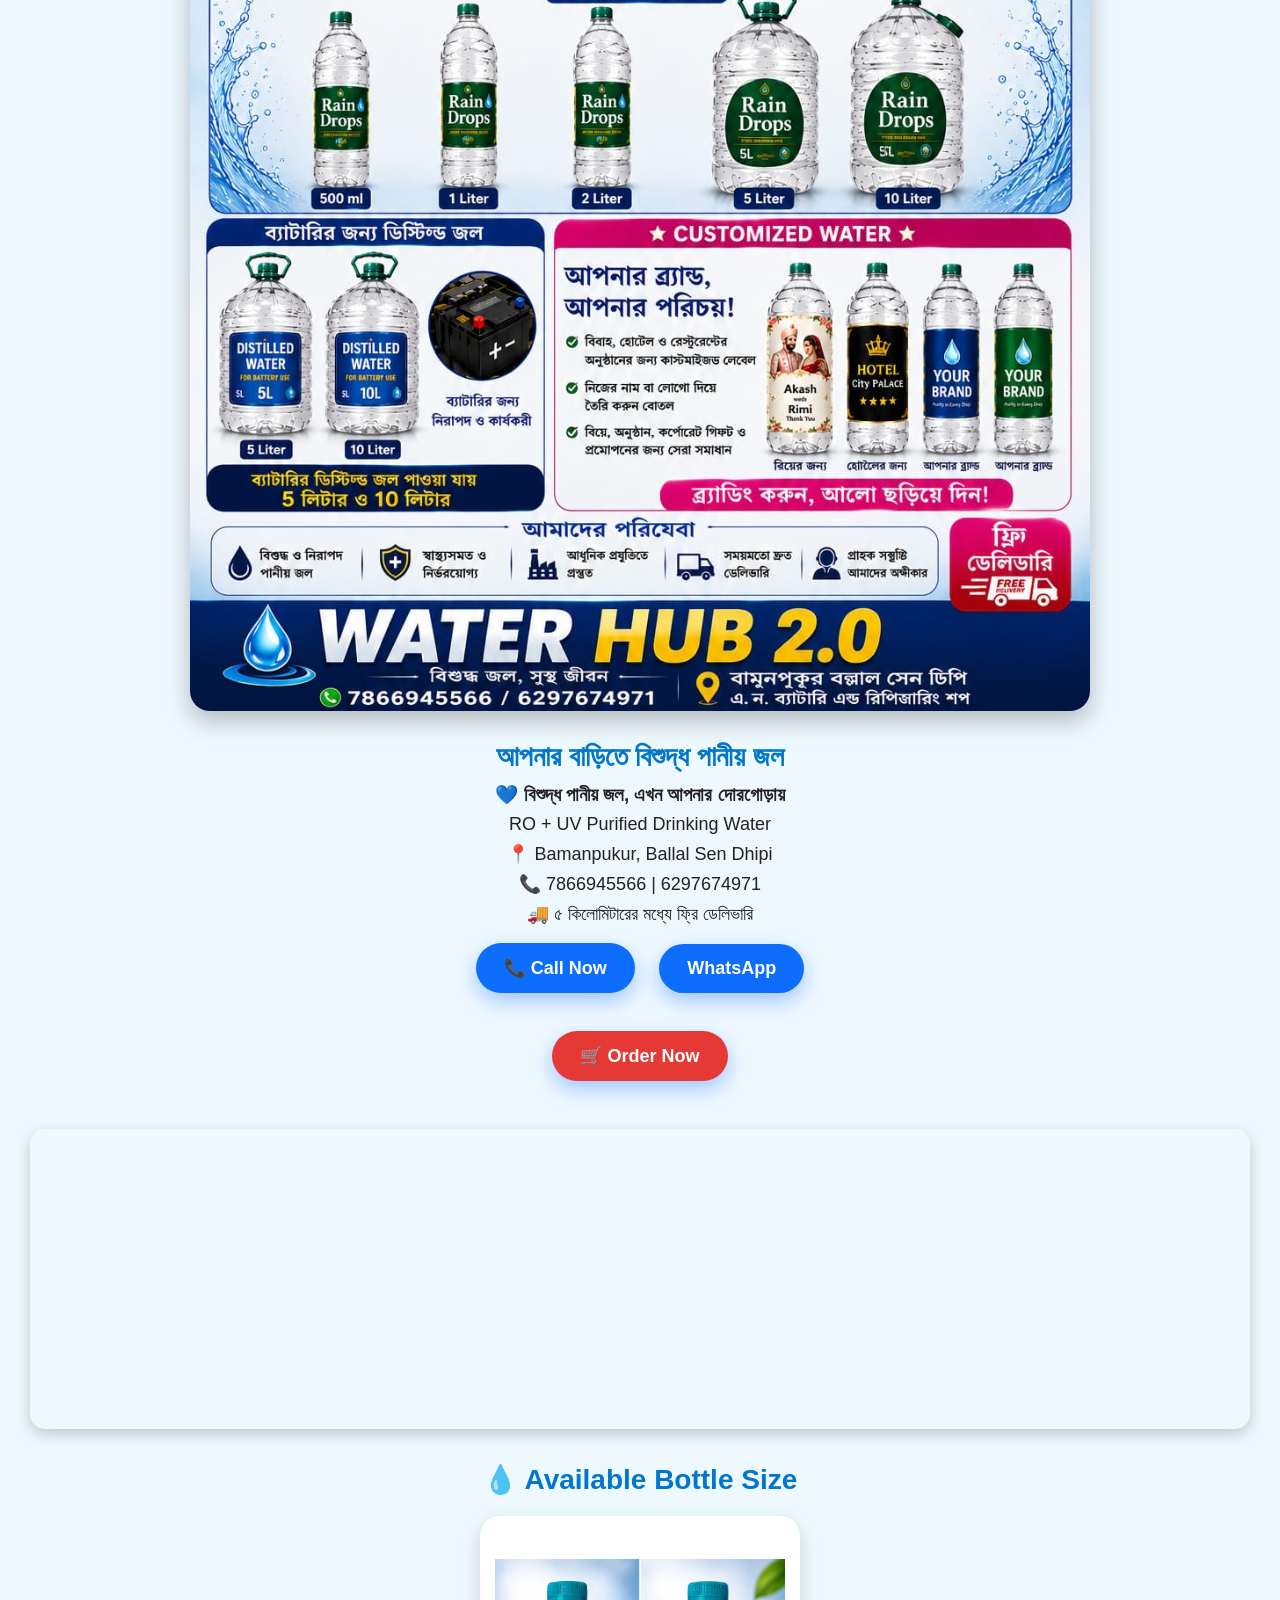
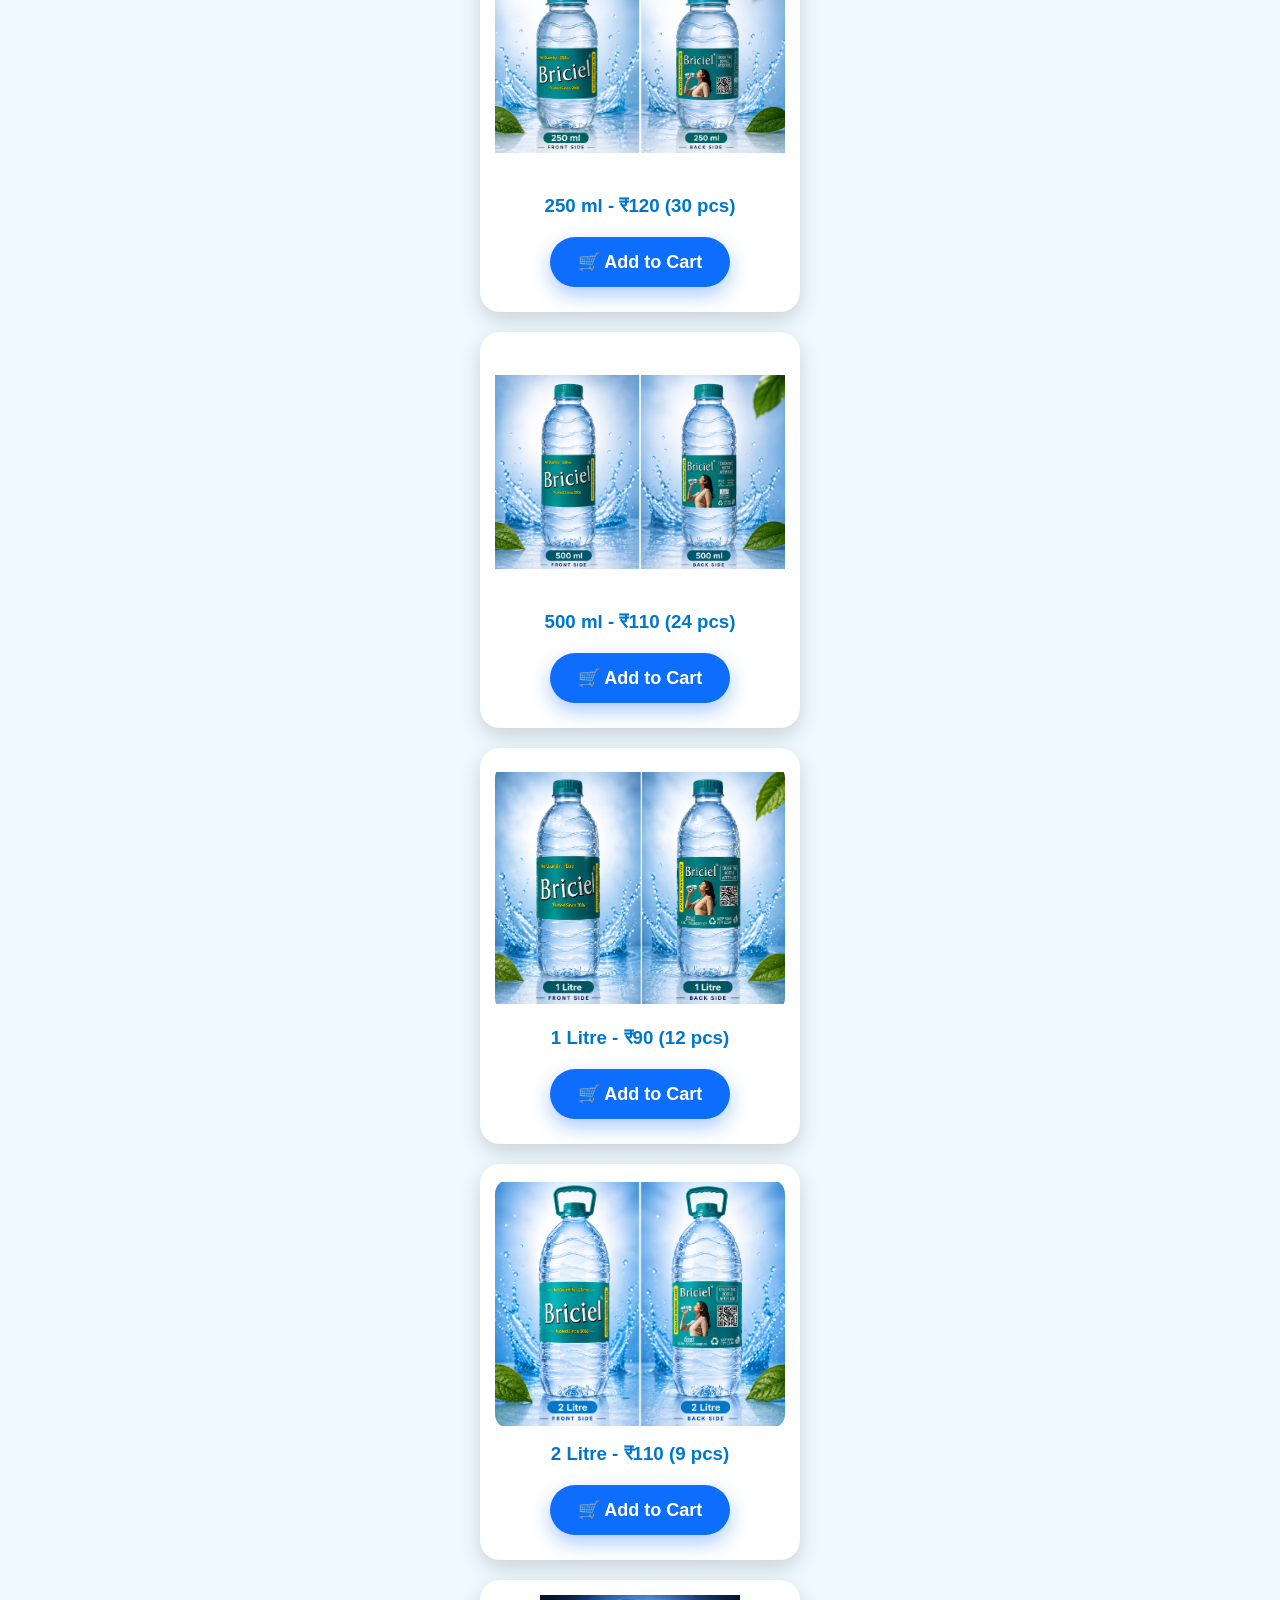
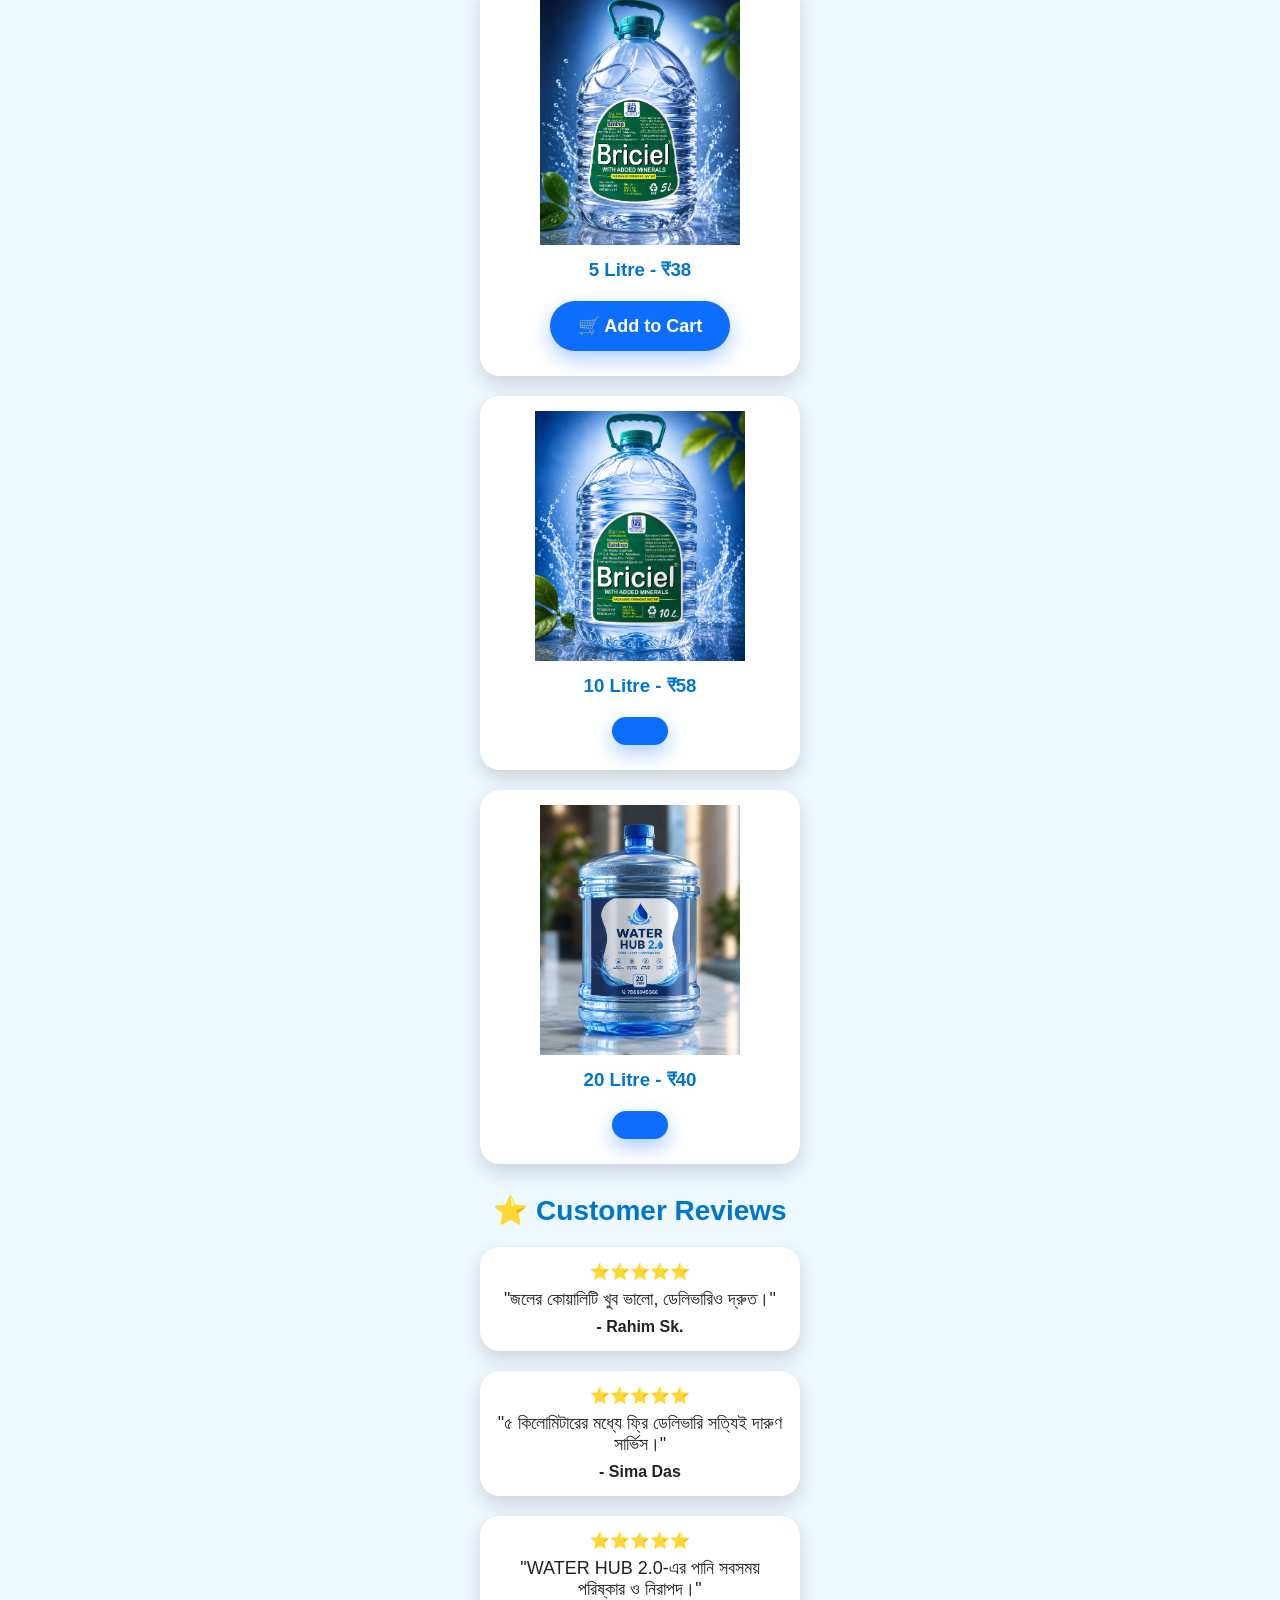
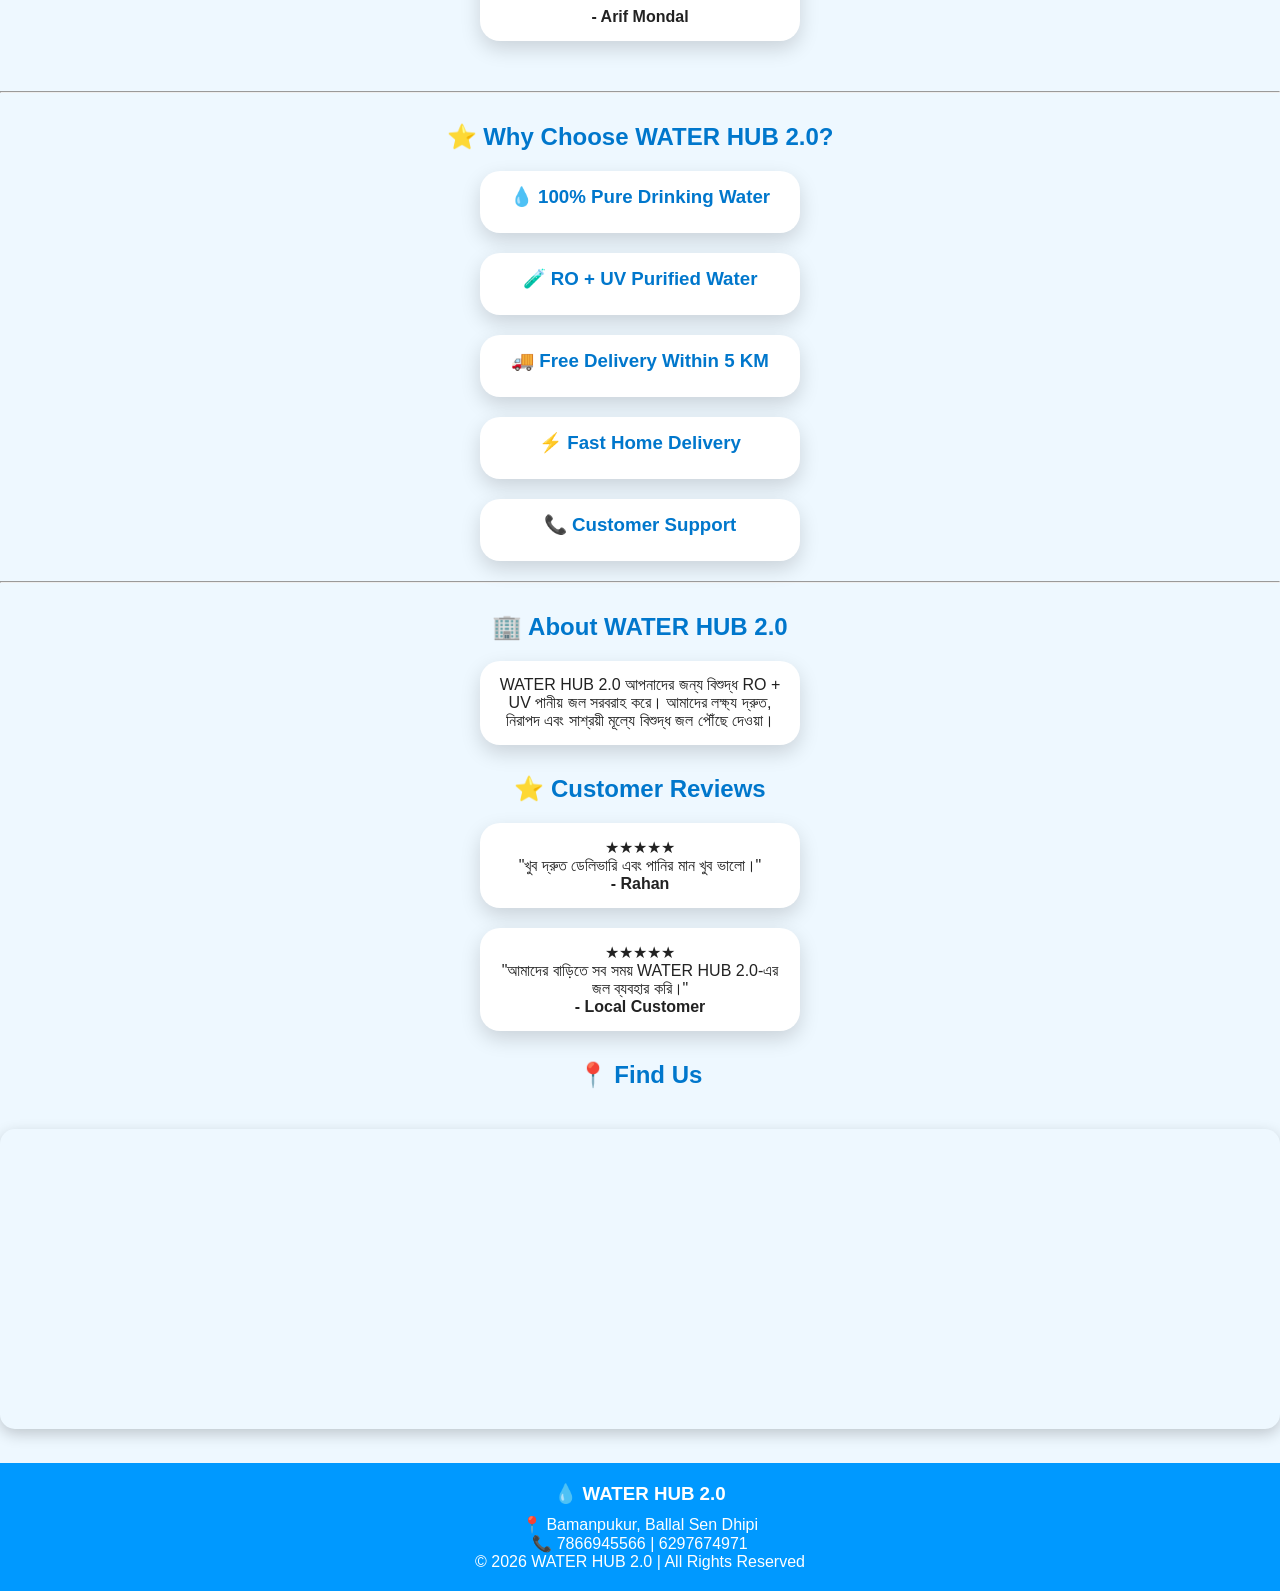
==== commit 6a1f7078: "Update index.html" ====
--- a/index.html
+++ b/index.html
@@ -178,7 +178,7 @@
 <div class="card">
 <img src="5l.png" style="width:100%;border-radius:15px;">
 <h3>5 Litre - ₹38</h3>
-<button class="cart-btn" onclick="addToCart('5 Litre Water',38)"
+<button class="cart-btn" onclick="addToCart('5 Litre Water',38)">
 🛒 Add to Cart
 </button>
 </div>
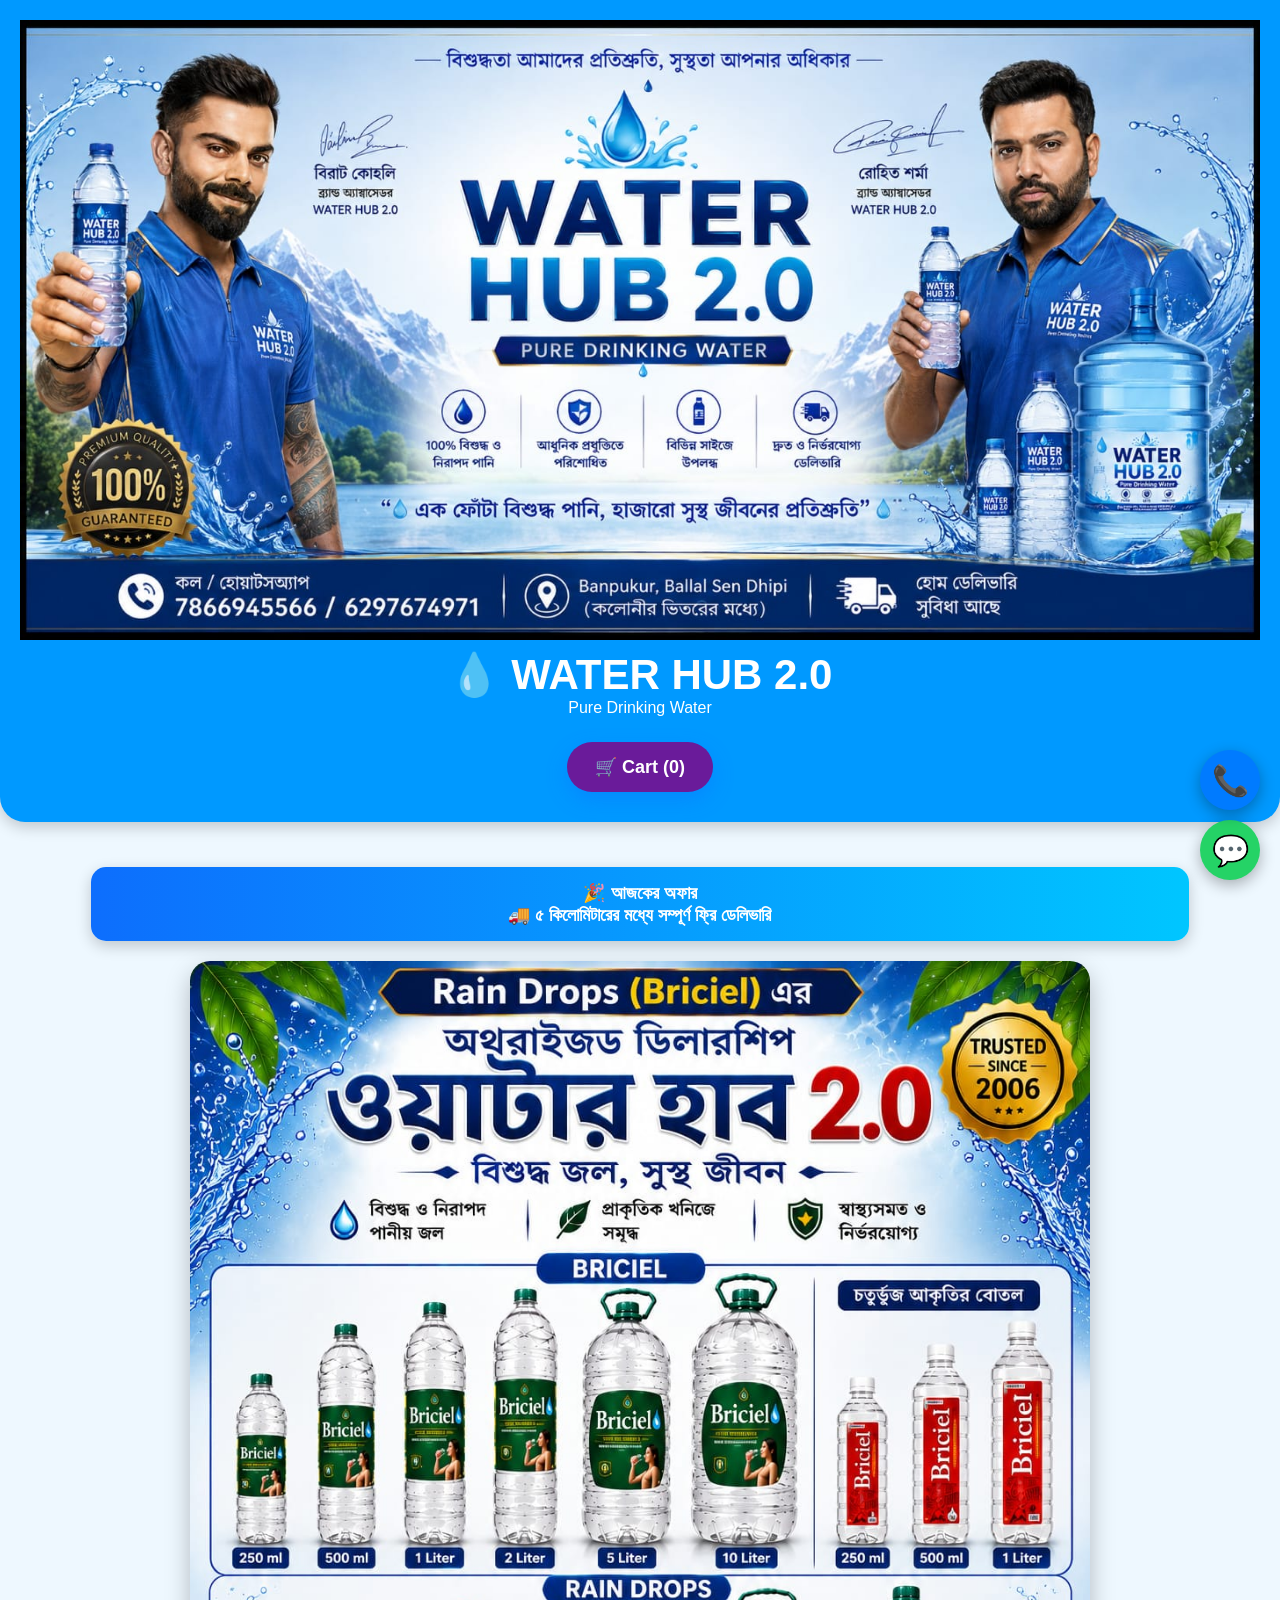
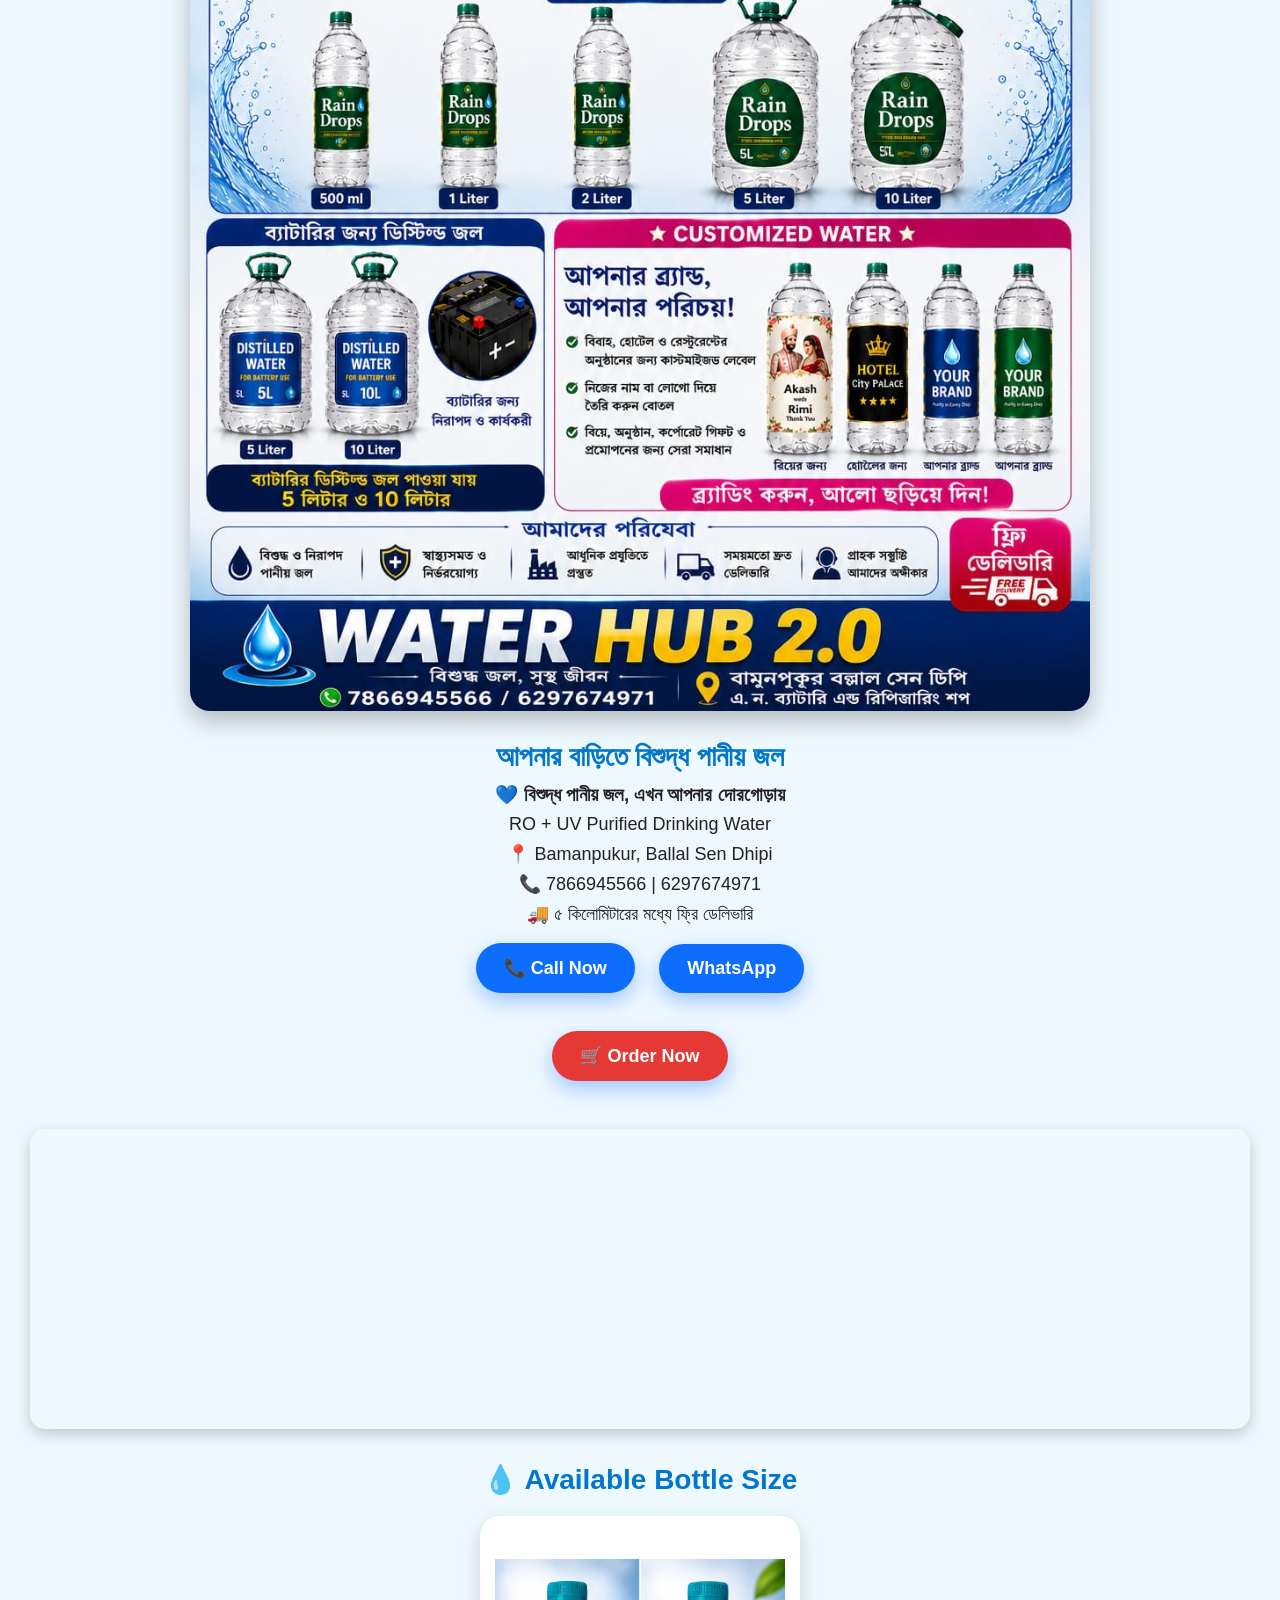
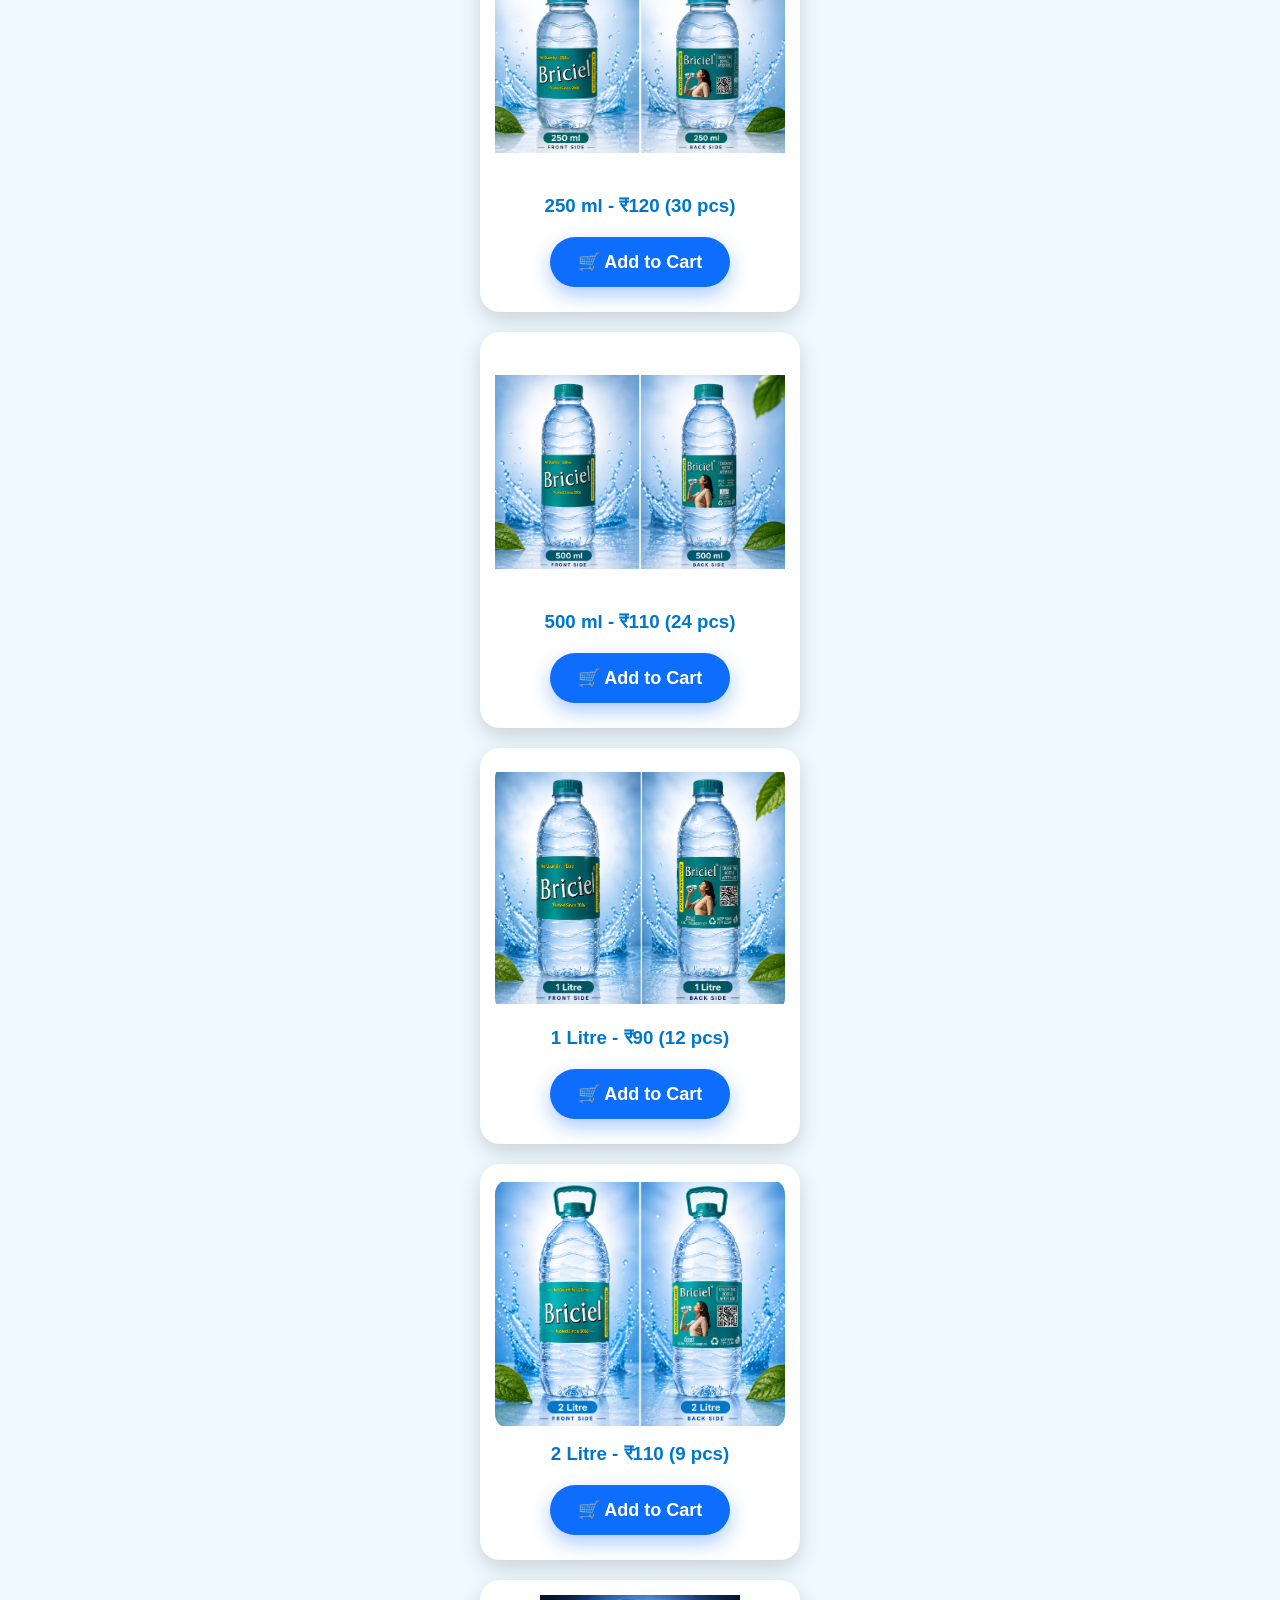
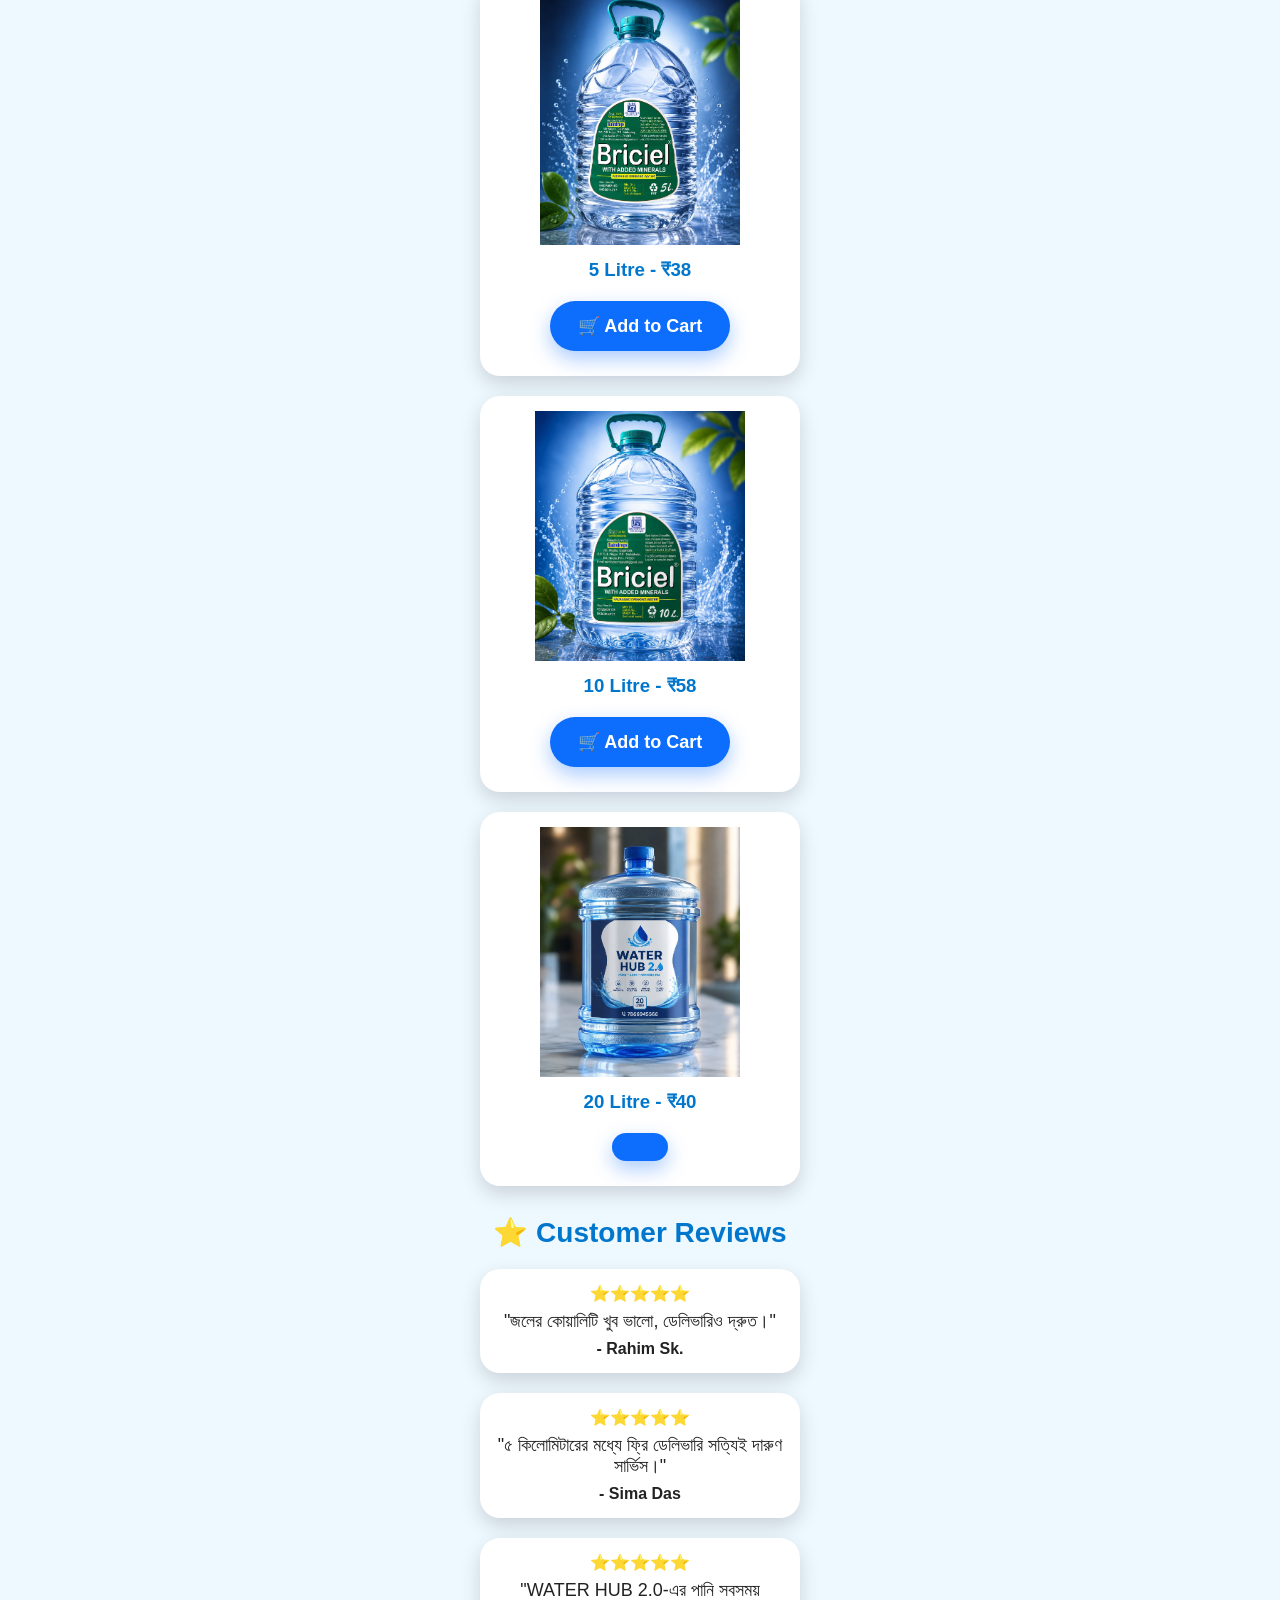
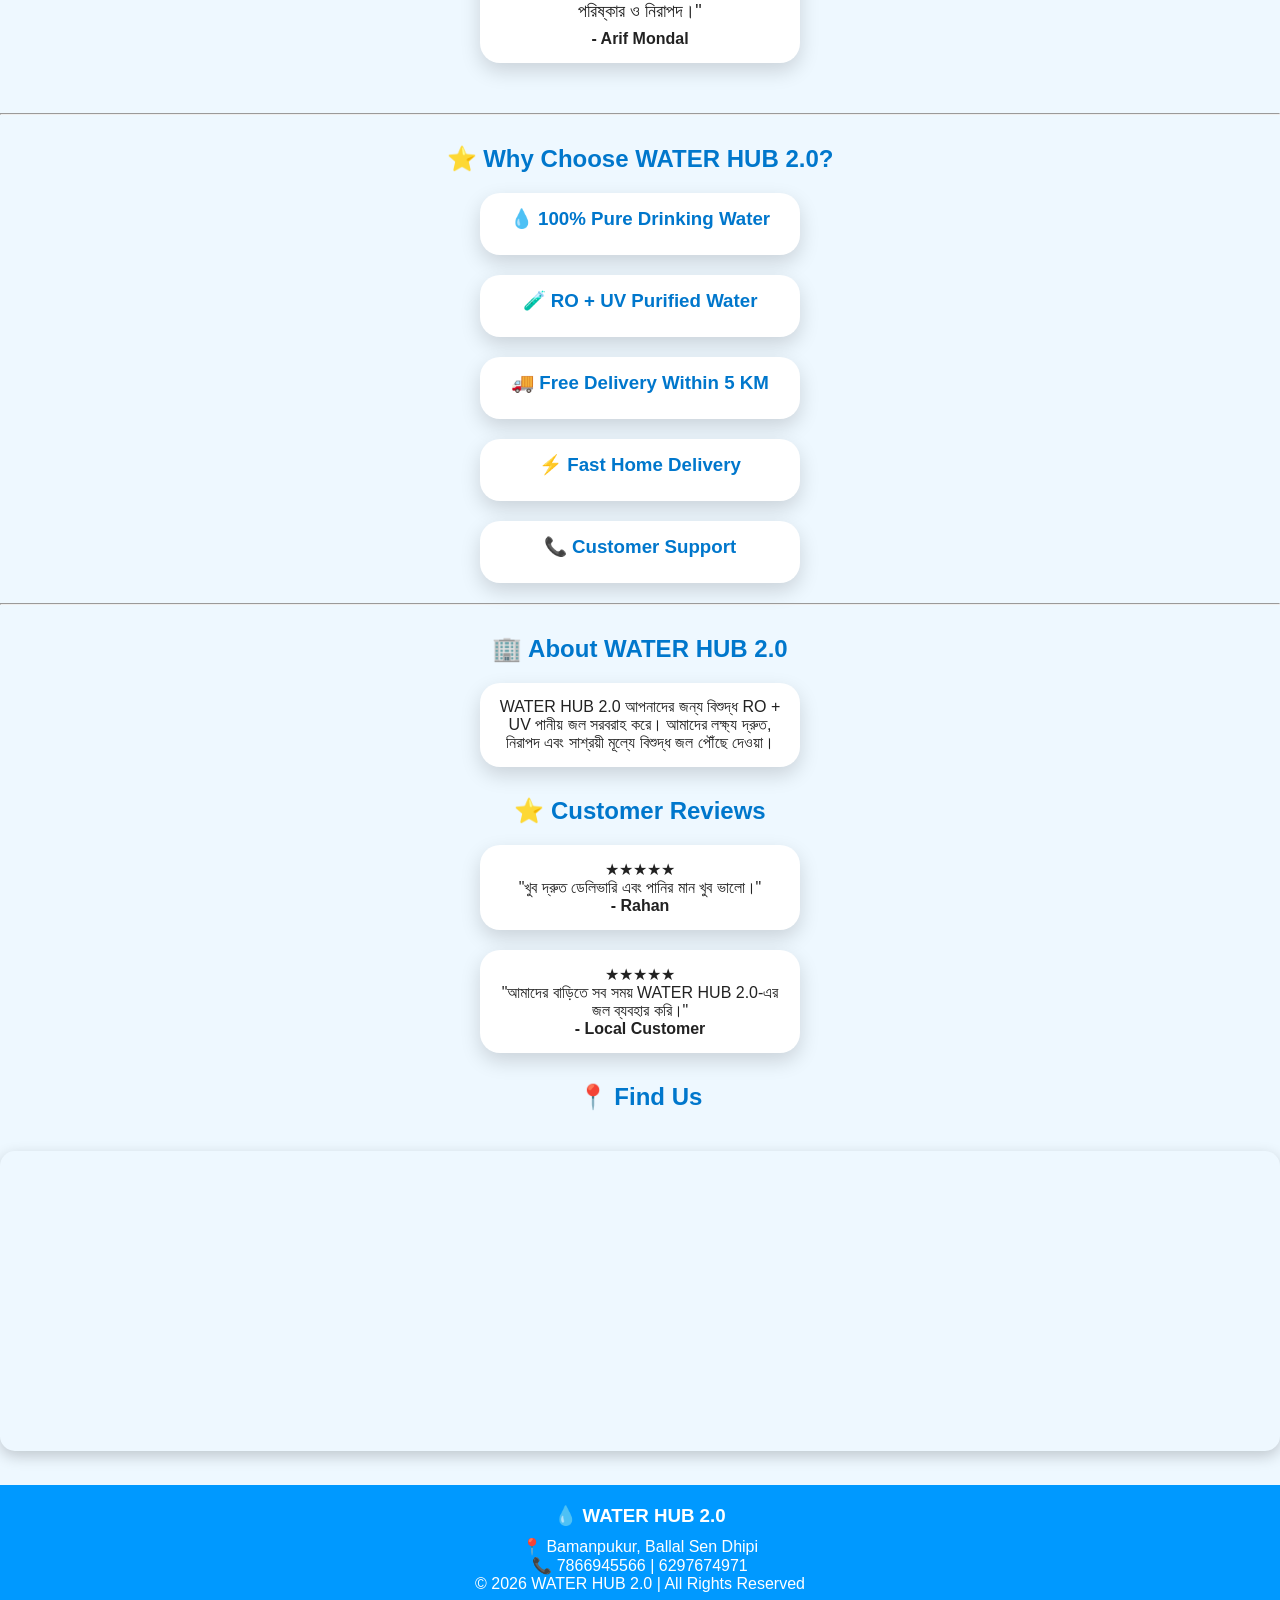
==== commit 270fc5a2: "Update index.html" ====
--- a/index.html
+++ b/index.html
@@ -186,9 +186,9 @@
 <div class="card">
 <img src="10l.png" style="width:100%;border-radius:15px;">
 <h3>10 Litre - ₹58</h3>
-<button class="cart-btn" onclick="addToCart('10 Litre Water',58)"
-🛒 Add to Cart
-</button> 
+<button class="cart-btn" onclick="addToCart('10 Litre Water',58)">
+🛒 Add to Cart
+</button>
 </div>
 
 <div class="card">
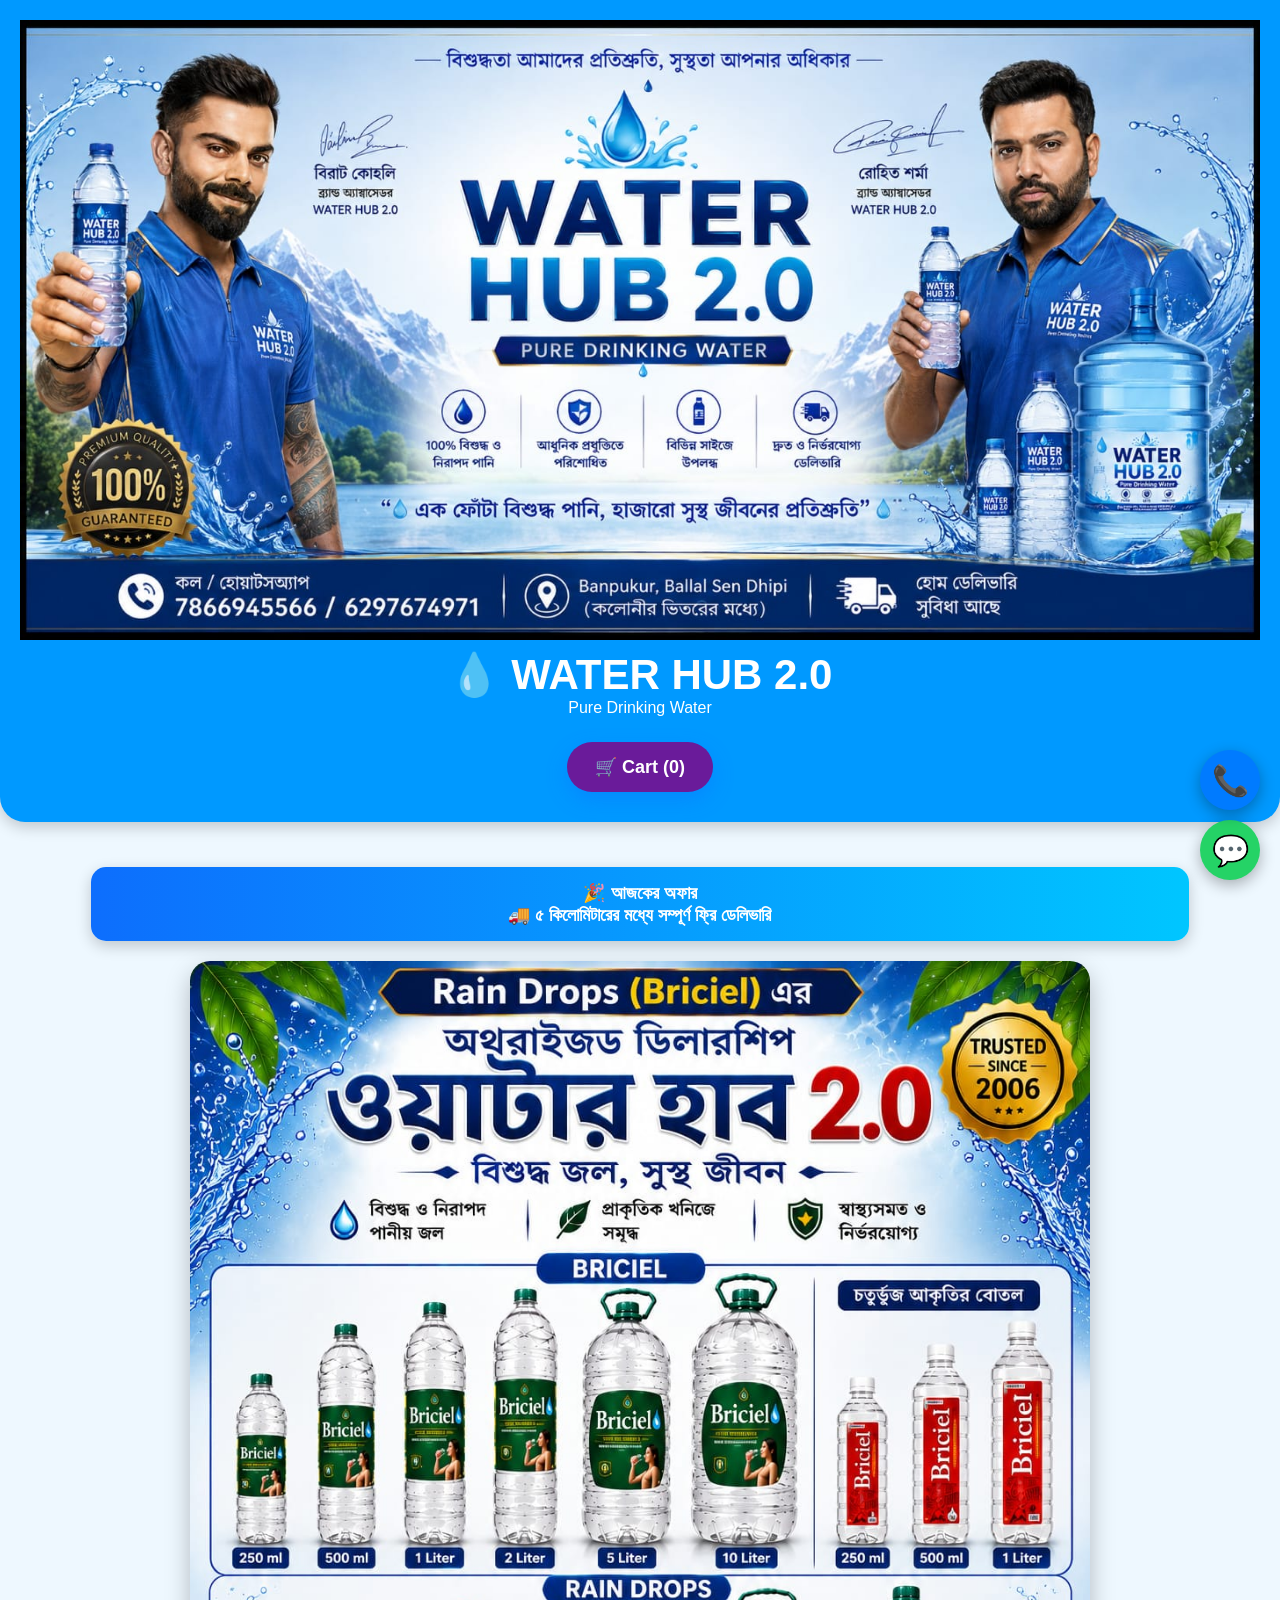
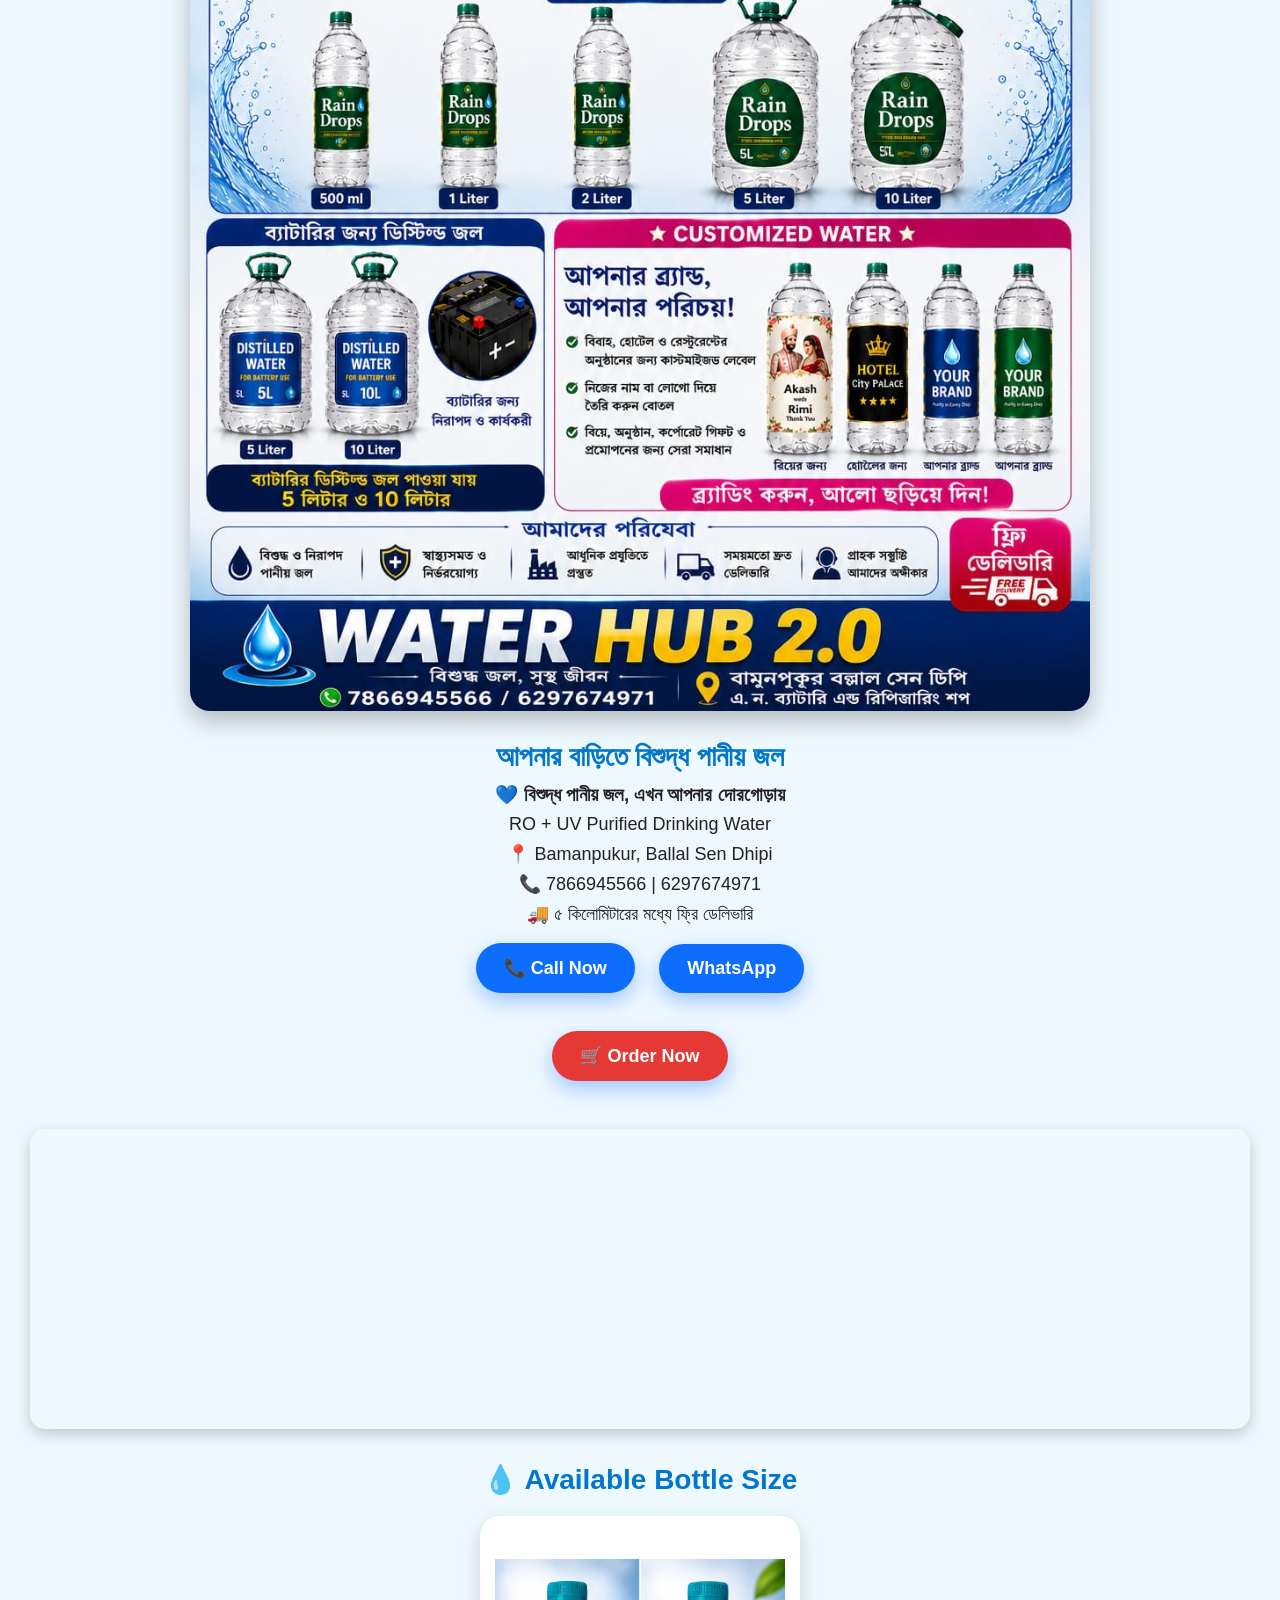
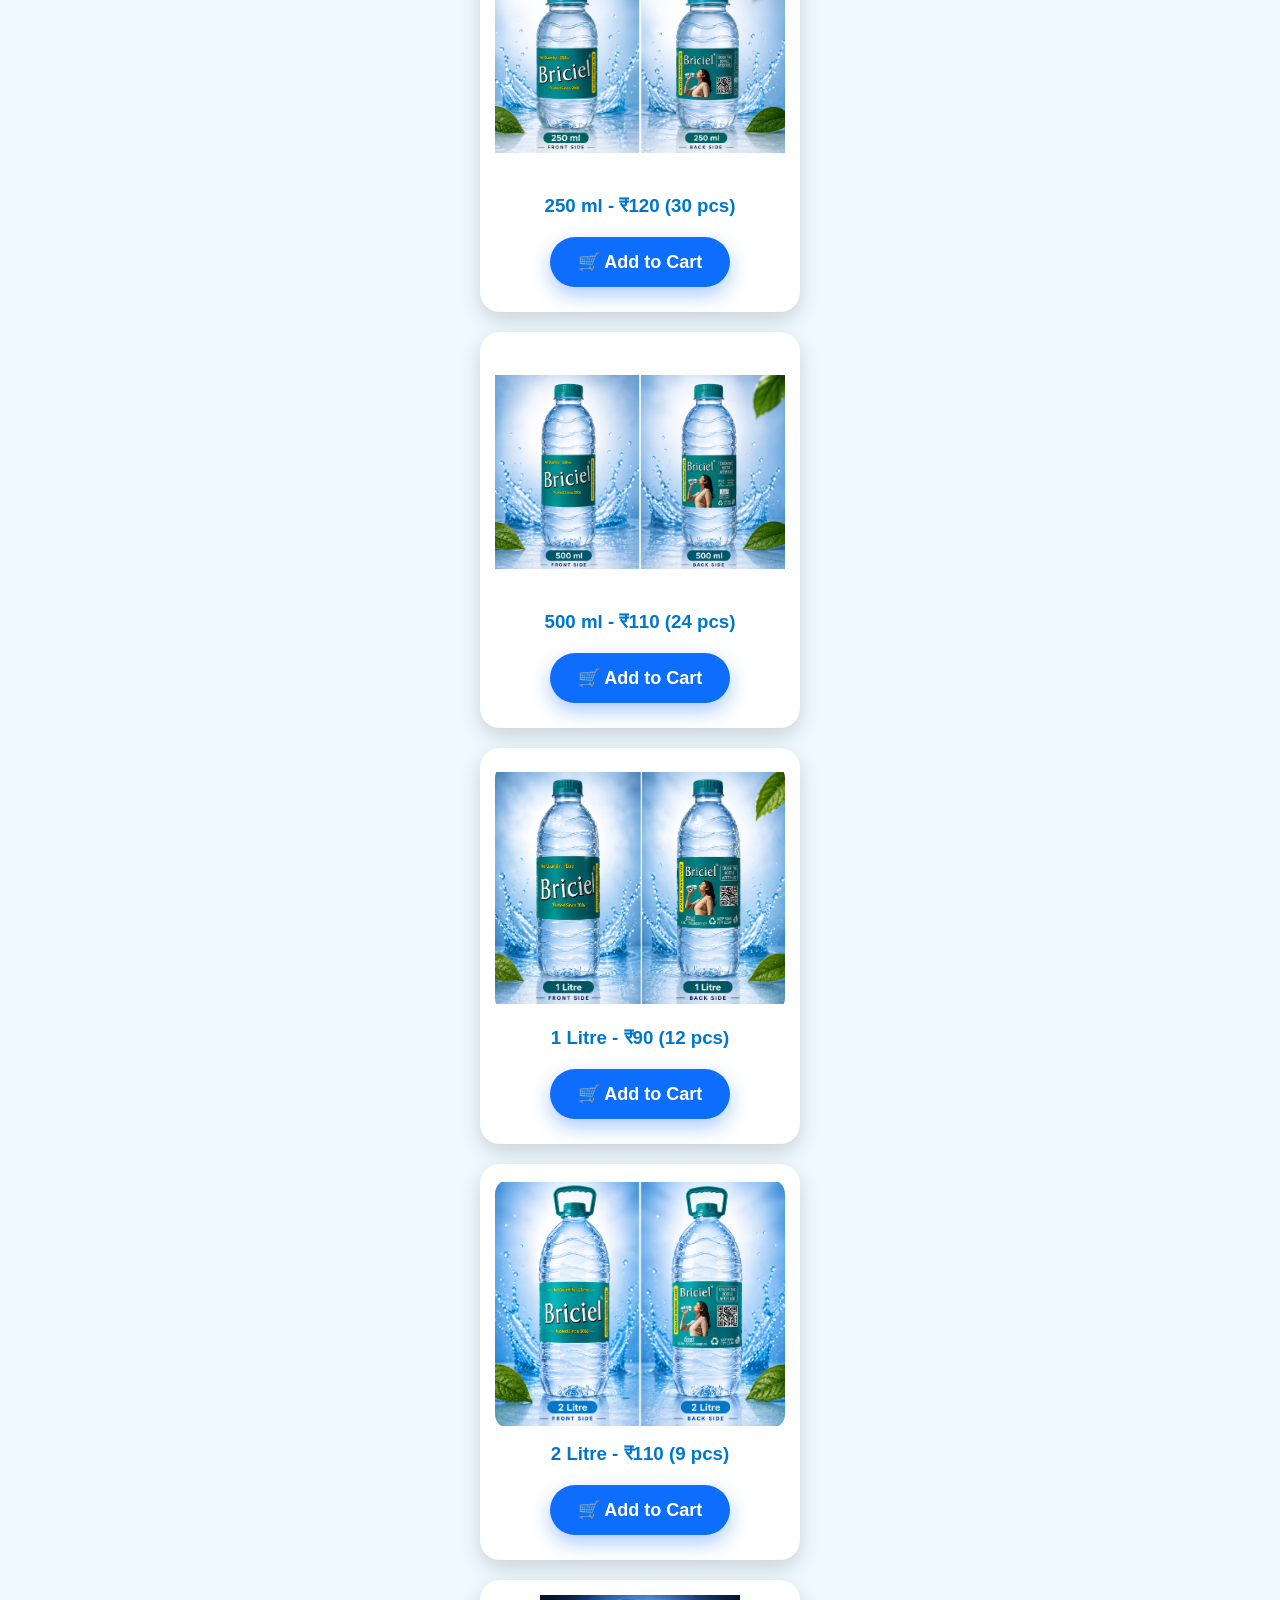
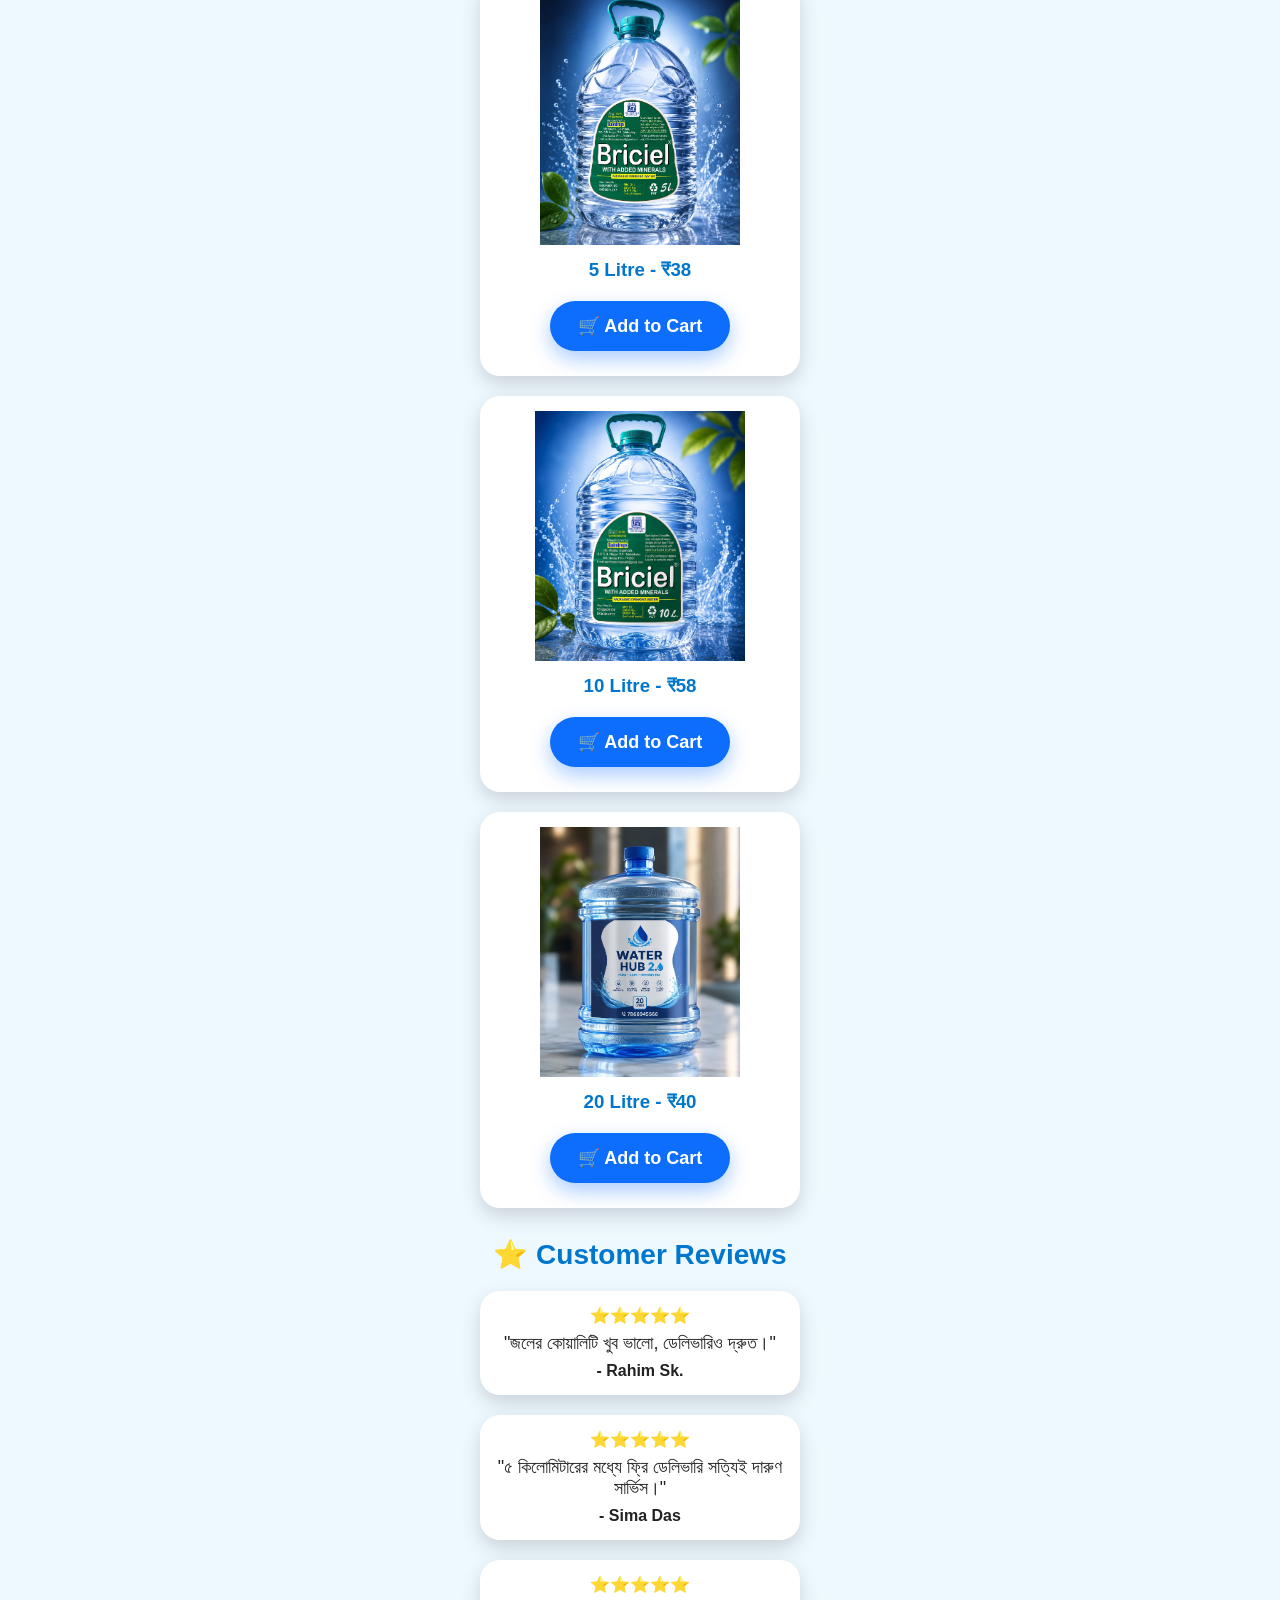
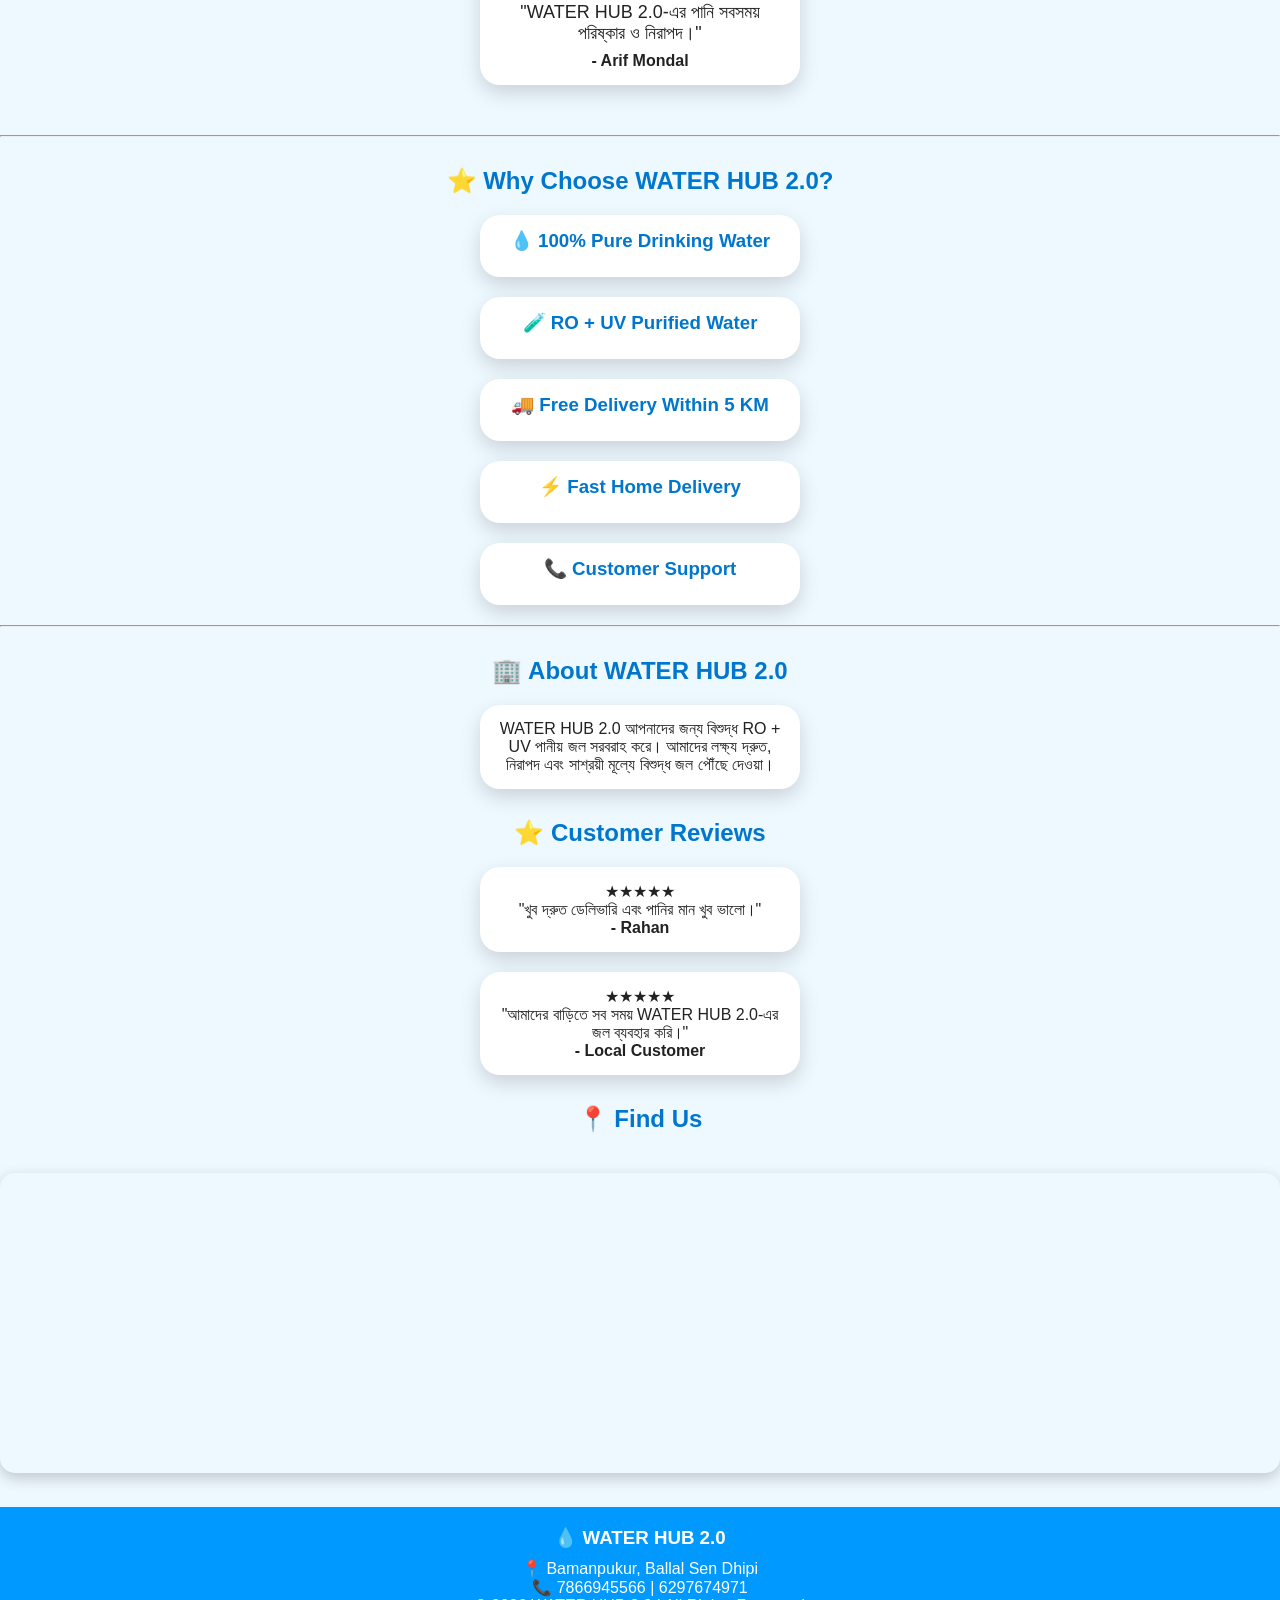
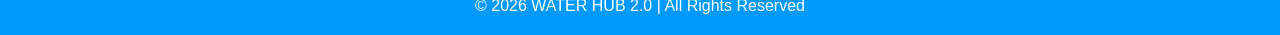
==== commit 6b4ea4be: "Update index.html" ====
--- a/index.html
+++ b/index.html
@@ -194,7 +194,7 @@
 <div class="card">
 <img src="20l.png" style="width:100%;border-radius:15px;">
 <h3>20 Litre - ₹40</h3>
-<button class="cart-btn" onclick="addToCart('20 Litre Water',40)"
+<button class="cart-btn" onclick="addToCart('20 Litre Water',40)">
 🛒 Add to Cart
 </button>
 </div>
